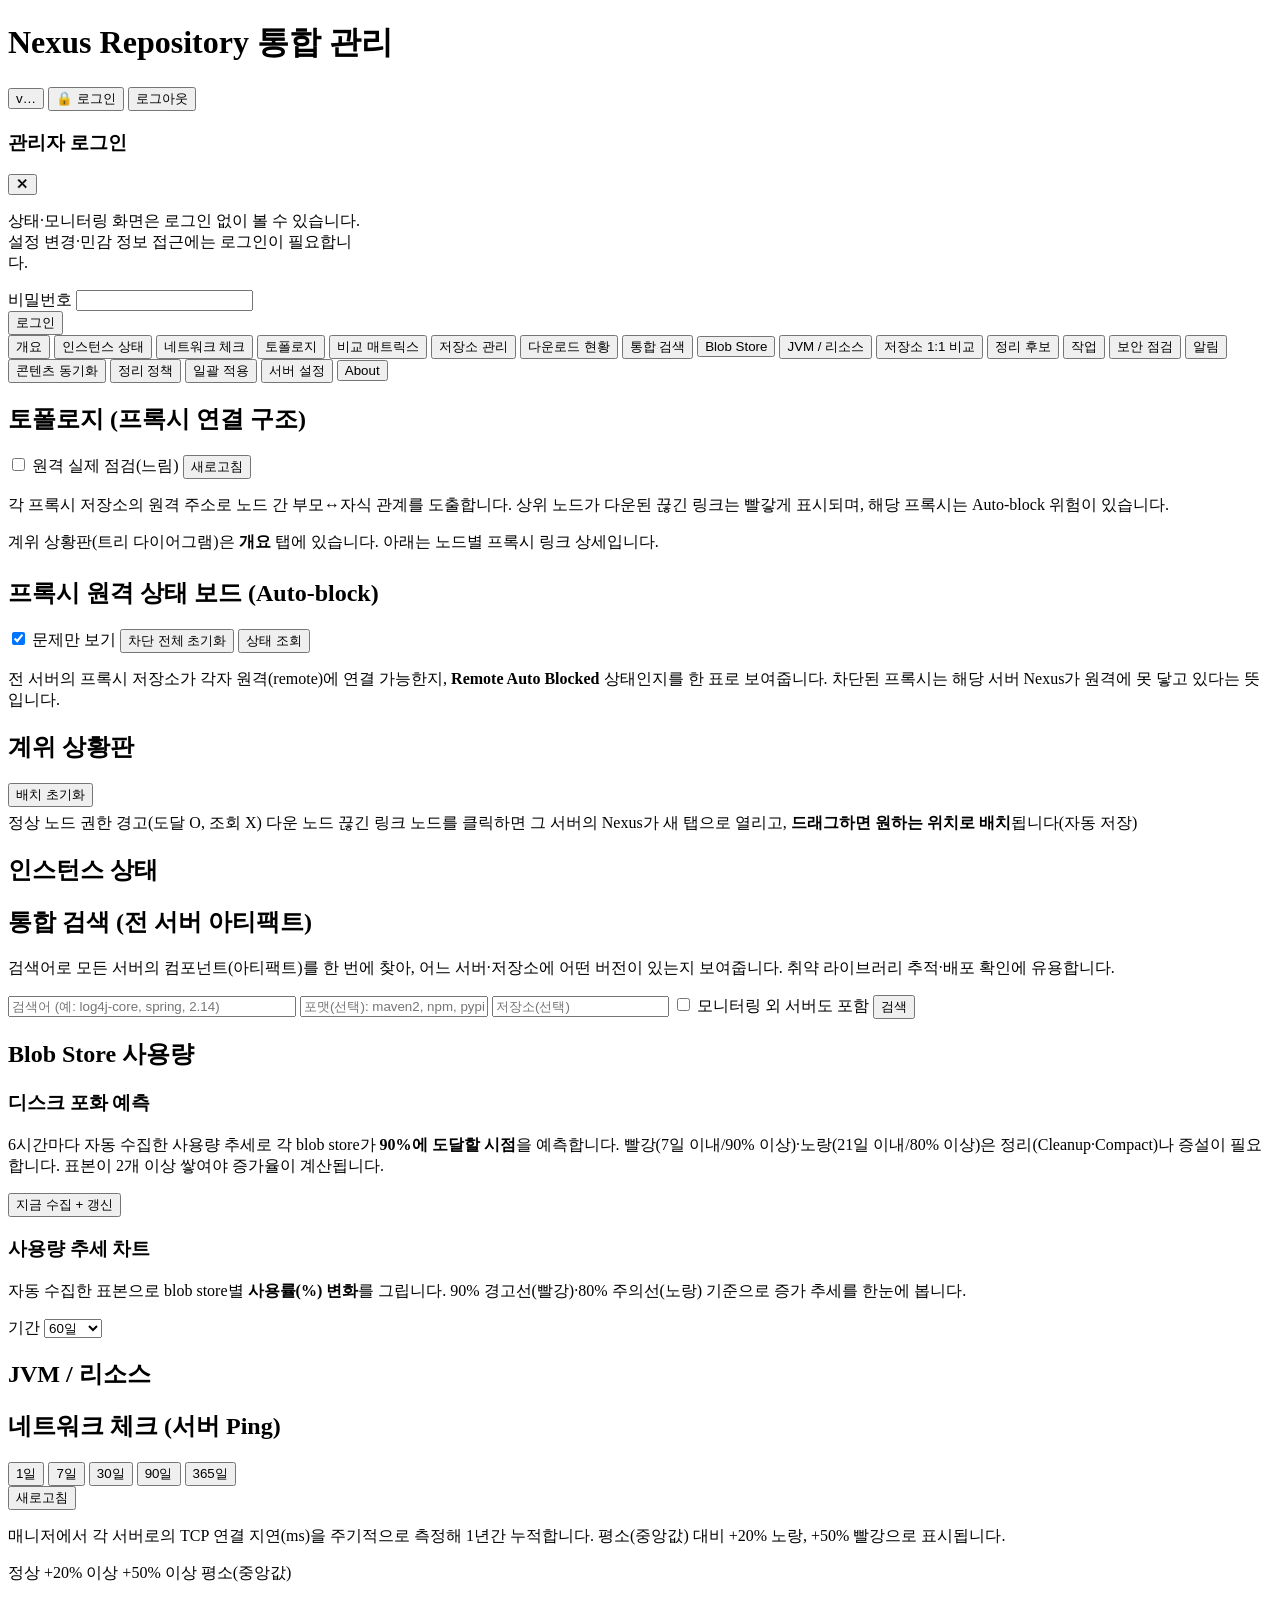
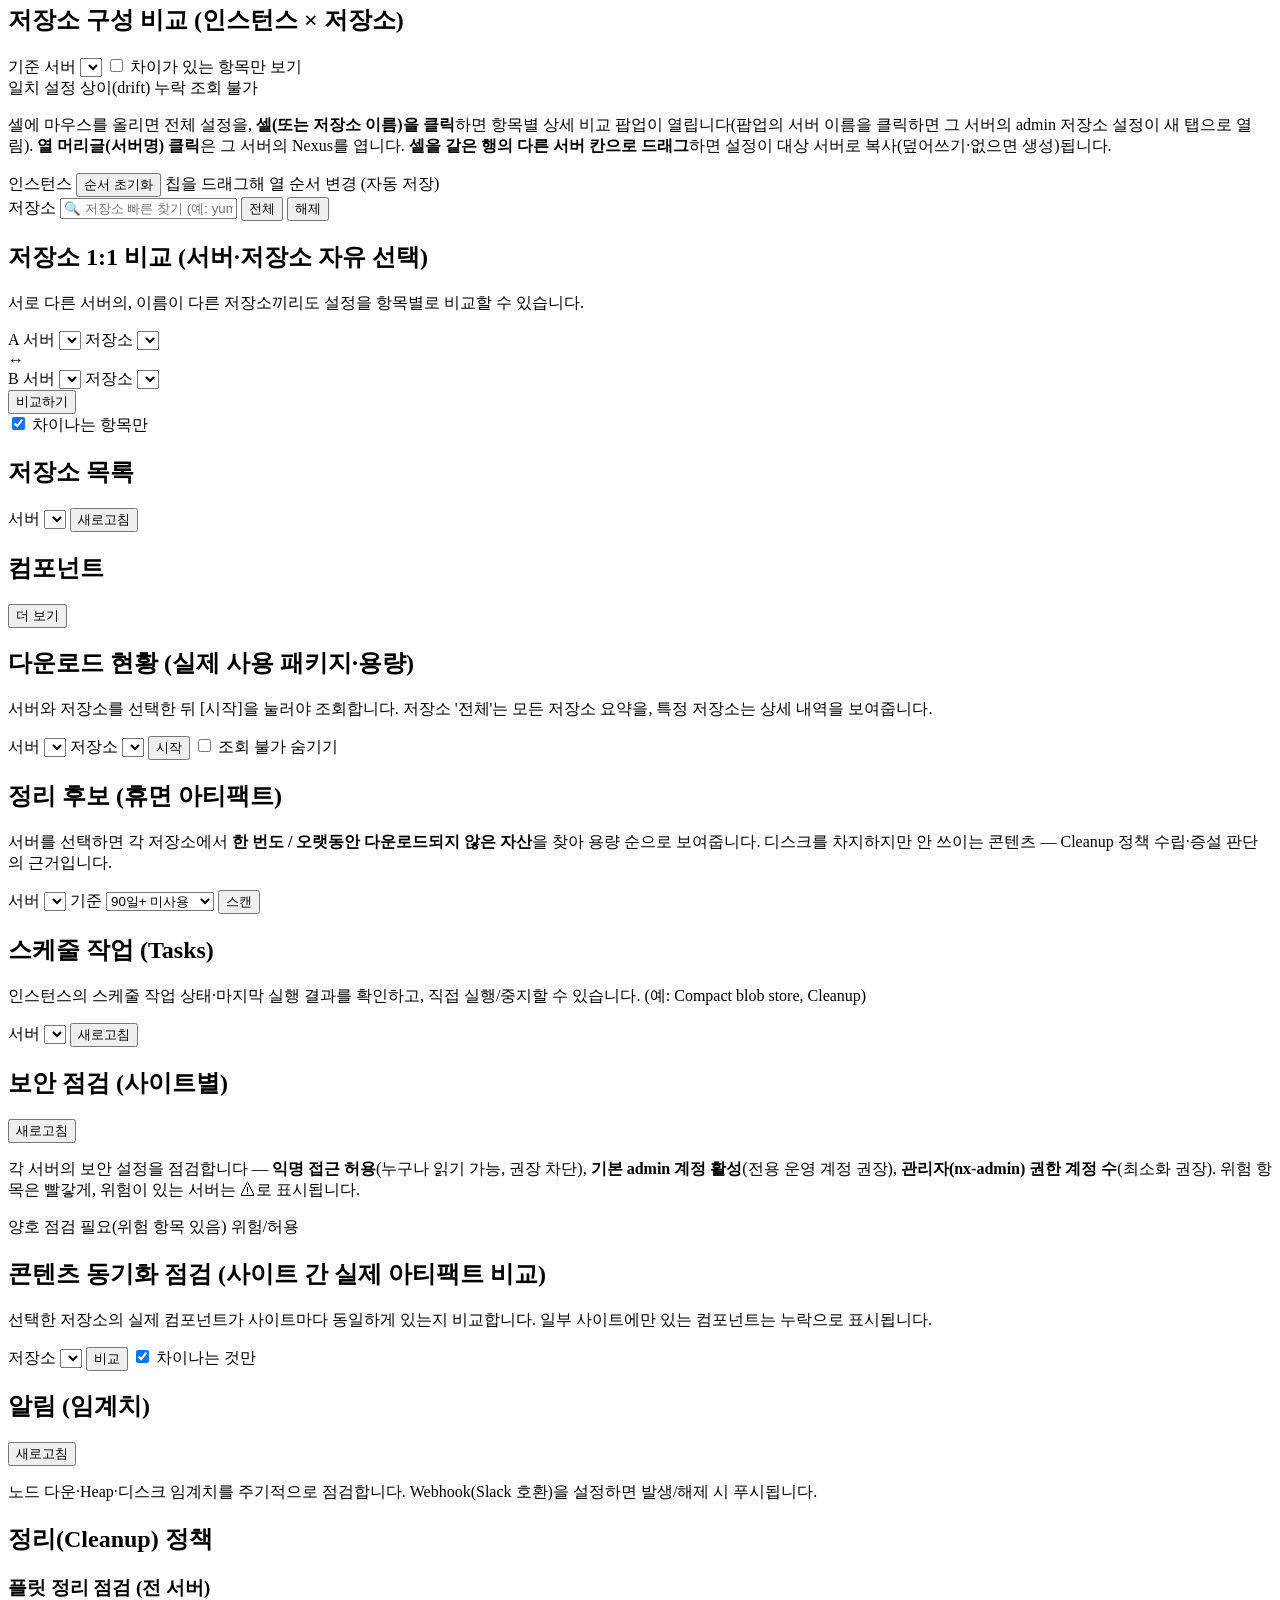
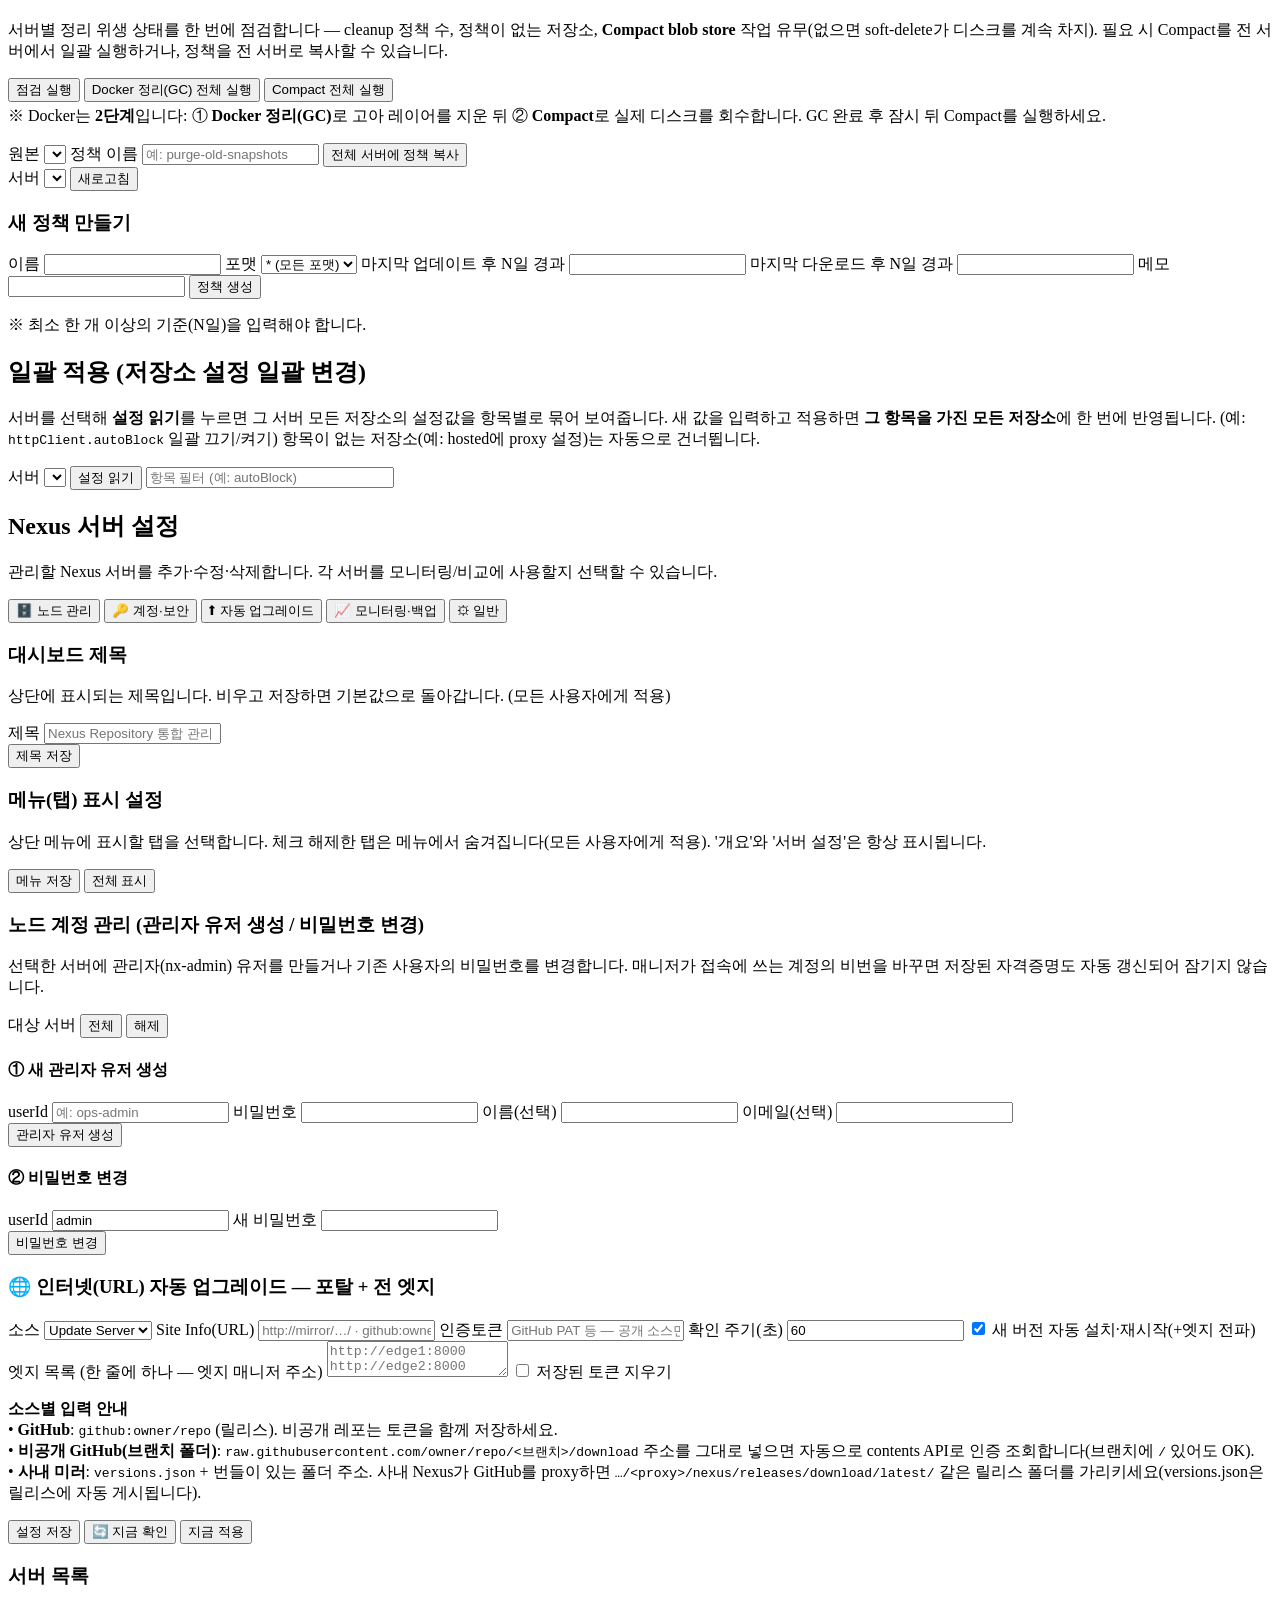
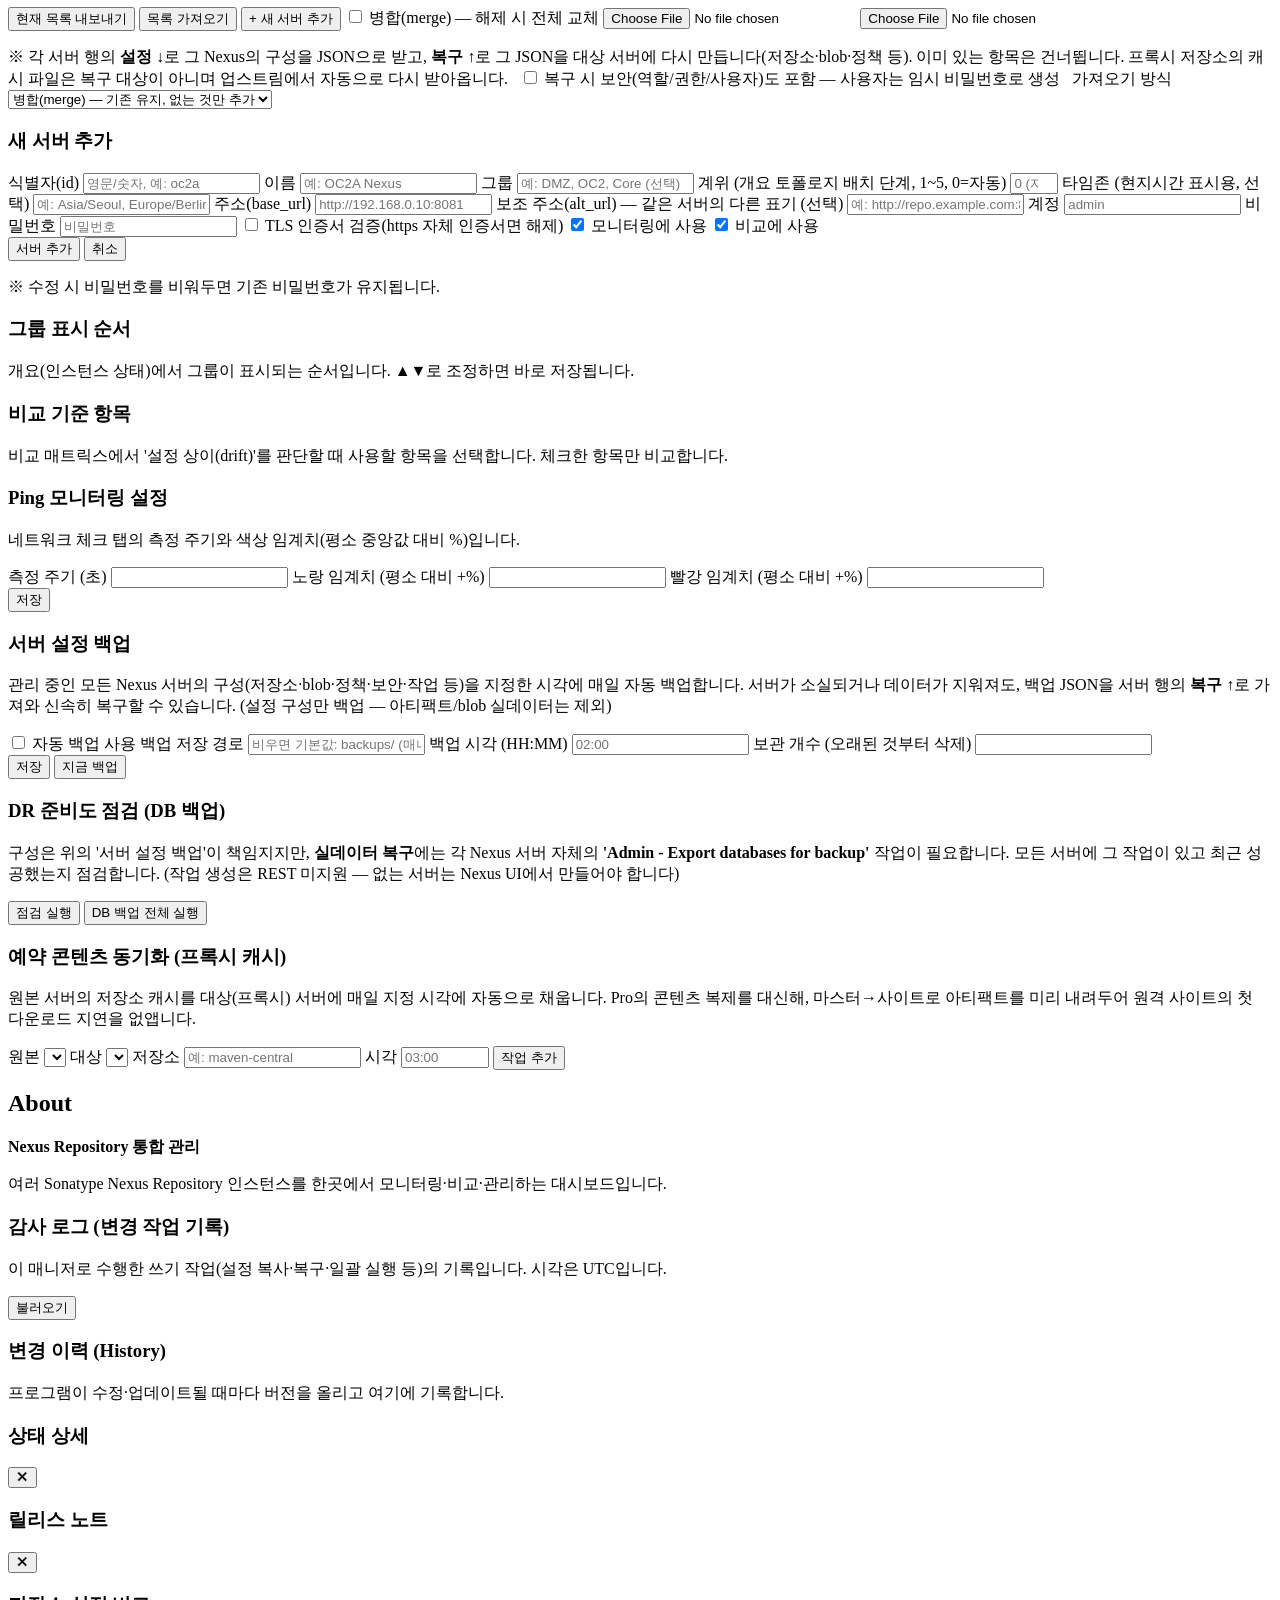
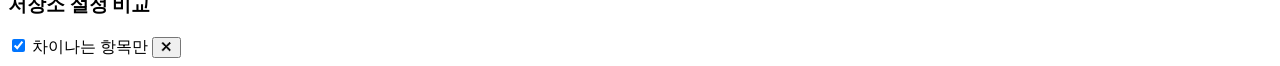
==== app/static/index.html @ ff4e1933 "메뉴(탭) 표시 사용자 지정 (서버 저장, v1.7.26) - 서버 설정 → 일반 → '메뉴(탭) 표시 설정'에서 탭별 체크로 표시/숨김 - portal-config.json에 h" ====
<!DOCTYPE html>
<html lang="ko">
  <head>
    <meta charset="utf-8" />
    <meta name="viewport" content="width=device-width, initial-scale=1" />
    <title>Nexus Repository 통합 관리</title>
    <link rel="stylesheet" href="/static/style.css" />
  </head>
  <body>
    <header class="topbar">
      <div class="title-wrap">
        <h1 id="app-title">Nexus Repository 통합 관리</h1>
        <button id="app-version" class="version-badge" title="릴리스 노트 보기">v…</button>
        <button id="login-btn" class="version-badge hidden" title="관리 기능 로그인">🔒 로그인</button>
        <button id="logout-btn" class="version-badge hidden" title="로그아웃">로그아웃</button>
      </div>
    </header>

    <div id="login-overlay" class="modal hidden">
      <div class="modal-box" style="max-width:360px">
        <div class="modal-head"><h3>관리자 로그인</h3>
          <button type="button" id="login-close" class="modal-x" title="닫기">✕</button>
        </div>
        <div class="modal-body">
          <p class="hint">상태·모니터링 화면은 로그인 없이 볼 수 있습니다. 설정 변경·민감 정보 접근에는 로그인이 필요합니다.</p>
          <form id="login-form" class="form">
            <label>비밀번호 <input id="login-pw" type="password" autocomplete="current-password" /></label>
            <div class="form-actions"><button type="submit">로그인</button>
              <span id="login-status" class="hint" style="margin:0"></span></div>
          </form>
        </div>
      </div>
    </div>

    <nav class="tabs">
      <button class="tab active" data-tab="overview">개요</button>
      <button class="tab" data-tab="instances-status">인스턴스 상태</button>
      <button class="tab" data-tab="infra">네트워크 체크</button>
      <button class="tab" data-tab="topology">토폴로지</button>
      <button class="tab" data-tab="matrix">비교 매트릭스</button>
      <button class="tab" data-tab="repositories">저장소 관리</button>
      <button class="tab" data-tab="downloads">다운로드 현황</button>
      <button class="tab" data-tab="search">통합 검색</button>
      <button class="tab" data-tab="blobstore">Blob Store</button>
      <button class="tab" data-tab="metrics">JVM / 리소스</button>
      <button class="tab" data-tab="compare">저장소 1:1 비교</button>
      <button class="tab" data-tab="cleanup-candidates">정리 후보</button>
      <button class="tab" data-tab="tasks">작업</button>
      <button class="tab" data-tab="security">보안 점검</button>
      <button class="tab" data-tab="alerts">알림</button>
      <button class="tab" data-tab="content">콘텐츠 동기화</button>
      <button class="tab" data-tab="cleanup">정리 정책</button>
      <button class="tab" data-tab="bulk">일괄 적용</button>
      <button class="tab" data-tab="settings">서버 설정</button>
      <button class="tab" data-tab="about">About</button>
    </nav>

    <main>
      <section id="topology" class="panel">
        <div class="matrix-header">
          <h2>토폴로지 (프록시 연결 구조)</h2>
          <div class="matrix-controls">
            <label class="drift-only">
              <input type="checkbox" id="topo-probe" />
              원격 실제 점검(느림)
            </label>
            <button id="topo-refresh">새로고침</button>
          </div>
        </div>
        <p class="hint">각 프록시 저장소의 원격 주소로 노드 간 부모↔자식 관계를 도출합니다. 상위 노드가 다운된 끊긴 링크는 빨갛게 표시되며, 해당 프록시는 Auto-block 위험이 있습니다.</p>
        <div id="topo-summary" class="cards"></div>
        <p class="hint">계위 상황판(트리 다이어그램)은 <b>개요</b> 탭에 있습니다. 아래는 노드별 프록시 링크 상세입니다.</p>
        <div id="topo-body"></div>

        <div class="matrix-header" style="margin-top:24px">
          <h2>프록시 원격 상태 보드 (Auto-block)</h2>
          <div class="matrix-controls">
            <label class="drift-only">
              <input type="checkbox" id="pxs-problem-only" checked />
              문제만 보기
            </label>
            <button id="pxs-fix-all" class="pick-mini" title="차단된 모든 프록시를 한 번에 차단 초기화(원격/경로 복구 후 사용)">차단 전체 초기화</button>
            <button id="pxs-refresh">상태 조회</button>
          </div>
        </div>
        <p class="hint">전 서버의 프록시 저장소가 각자 원격(remote)에 연결 가능한지, <b>Remote Auto Blocked</b> 상태인지를 한 표로 보여줍니다. 차단된 프록시는 해당 서버 Nexus가 원격에 못 닿고 있다는 뜻입니다.</p>
        <p id="pxs-summary" class="hint"></p>
        <div id="pxs-table"></div>
      </section>

      <section id="overview" class="panel active">
        <div class="matrix-header">
          <h2>계위 상황판</h2>
          <div class="matrix-controls">
            <button type="button" id="topo-reset" class="pick-mini">배치 초기화</button>
          </div>
        </div>
        <div class="legend" style="margin-top:6px">
          <span><i class="sw" style="background:var(--green)"></i> 정상 노드</span>
          <span><i class="sw" style="background:var(--amber)"></i> 권한 경고(도달 O, 조회 X)</span>
          <span><i class="sw" style="background:var(--red)"></i> 다운 노드</span>
          <span><i class="sw" style="border-top:2px solid var(--red);background:transparent"></i> 끊긴 링크</span>
          <span class="hint" style="margin:0">노드를 클릭하면 그 서버의 Nexus가 새 탭으로 열리고, <b>드래그하면 원하는 위치로 배치</b>됩니다(자동 저장)</span>
        </div>
        <div id="topo-tree" class="topo-tree-wrap"></div>
      </section>

      <section id="instances-status" class="panel">
        <h2>인스턴스 상태</h2>
        <div id="status-cards"></div>
      </section>

      <section id="search" class="panel">
        <h2>통합 검색 (전 서버 아티팩트)</h2>
        <p class="hint">검색어로 모든 서버의 컴포넌트(아티팩트)를 한 번에 찾아, 어느 서버·저장소에 어떤 버전이 있는지 보여줍니다. 취약 라이브러리 추적·배포 확인에 유용합니다.</p>
        <form id="search-form" class="form" style="max-width:none">
          <div class="form-actions" style="justify-content:flex-start;flex-wrap:wrap;gap:8px">
            <input id="search-q" type="text" placeholder="검색어 (예: log4j-core, spring, 2.14)" style="min-width:280px" />
            <input id="search-format" type="text" placeholder="포맷(선택): maven2, npm, pypi…" style="min-width:180px" />
            <input id="search-repo" type="text" placeholder="저장소(선택)" style="min-width:160px" />
            <label class="chk"><input type="checkbox" id="search-all" /> 모니터링 외 서버도 포함</label>
            <button type="submit">검색</button>
            <span id="search-status" class="hint" style="margin:0"></span>
          </div>
        </form>
        <div id="search-results"></div>
      </section>

      <section id="blobstore" class="panel">
        <h2>Blob Store 사용량</h2>

        <div class="settings-card">
          <h3>디스크 포화 예측</h3>
          <p class="hint">6시간마다 자동 수집한 사용량 추세로 각 blob store가 <b>90%에 도달할 시점</b>을 예측합니다. 빨강(7일 이내/90% 이상)·노랑(21일 이내/80% 이상)은 정리(Cleanup·Compact)나 증설이 필요합니다. 표본이 2개 이상 쌓여야 증가율이 계산됩니다.</p>
          <div class="form-actions" style="justify-content:flex-start;gap:8px">
            <button type="button" id="df-refresh">지금 수집 + 갱신</button>
            <span id="df-status" class="hint" style="margin:0"></span>
          </div>
          <div id="df-table"></div>
        </div>

        <div class="settings-card">
          <h3>사용량 추세 차트</h3>
          <p class="hint">자동 수집한 표본으로 blob store별 <b>사용률(%) 변화</b>를 그립니다. 90% 경고선(빨강)·80% 주의선(노랑) 기준으로 증가 추세를 한눈에 봅니다.</p>
          <div class="form-actions" style="justify-content:flex-start;gap:8px">
            <label class="pick-label" for="dc-days">기간</label>
            <select id="dc-days">
              <option value="14">14일</option>
              <option value="30">30일</option>
              <option value="60" selected>60일</option>
              <option value="200">200일</option>
            </select>
            <span id="dc-status" class="hint" style="margin:0"></span>
          </div>
          <div id="disk-charts"></div>
        </div>

        <div id="blobstore-table"></div>
      </section>

      <section id="metrics" class="panel">
        <h2>JVM / 리소스</h2>
        <div id="metrics-table"></div>
      </section>

      <section id="infra" class="panel">
        <div class="matrix-header">
          <h2>네트워크 체크 (서버 Ping)</h2>
          <div class="matrix-controls">
            <div id="infra-range" class="infra-range">
              <button data-days="1">1일</button>
              <button data-days="7">7일</button>
              <button data-days="30">30일</button>
              <button data-days="90">90일</button>
              <button data-days="365">365일</button>
            </div>
            <button id="infra-refresh">새로고침</button>
          </div>
        </div>
        <p class="hint">매니저에서 각 서버로의 TCP 연결 지연(ms)을 주기적으로 측정해 1년간 누적합니다. 평소(중앙값) 대비 +20% 노랑, +50% 빨강으로 표시됩니다.</p>
        <div class="legend">
          <span><i class="sw" style="background:var(--accent)"></i> 정상</span>
          <span><i class="sw" style="background:var(--amber)"></i> <span id="infra-warn-label">+20% 이상</span></span>
          <span><i class="sw" style="background:var(--red)"></i> <span id="infra-crit-label">+50% 이상</span></span>
          <span><i class="sw" style="border-top:2px dashed var(--muted);background:transparent"></i> 평소(중앙값)</span>
        </div>
        <div id="infra-charts"></div>
      </section>

      <section id="matrix" class="panel">
        <div class="matrix-header">
          <h2>저장소 구성 비교 (인스턴스 × 저장소)</h2>
          <div class="matrix-controls">
            <label class="ref-pick">기준 서버
              <select id="matrix-ref"></select>
            </label>
            <label class="drift-only">
              <input type="checkbox" id="drift-only" />
              차이가 있는 항목만 보기
            </label>
          </div>
        </div>
        <div class="legend">
          <span><i class="sw consistent"></i> 일치</span>
          <span><i class="sw drift"></i> 설정 상이(drift)</span>
          <span><i class="sw missing"></i> 누락</span>
          <span><i class="sw unknown"></i> 조회 불가</span>
        </div>
        <p class="hint">셀에 마우스를 올리면 전체 설정을, <b>셀(또는 저장소 이름)을 클릭</b>하면 항목별 상세 비교 팝업이 열립니다(팝업의 서버 이름을 클릭하면 그 서버의 admin 저장소 설정이 새 탭으로 열림). <b>열 머리글(서버명) 클릭</b>은 그 서버의 Nexus를 엽니다. <b>셀을 같은 행의 다른 서버 칸으로 드래그</b>하면 설정이 대상 서버로 복사(덮어쓰기·없으면 생성)됩니다.</p>
        <div class="matrix-picker">
          <div class="pick-group">
            <span class="pick-label">인스턴스</span>
            <button type="button" id="matrix-col-reset" class="pick-mini" title="열 순서를 기본값으로">순서 초기화</button>
            <span class="pick-count">칩을 드래그해 열 순서 변경 (자동 저장)</span>
            <div id="matrix-inst-pick" class="pick-chips"></div>
          </div>
          <div class="pick-group">
            <span class="pick-label">저장소</span>
            <input type="text" id="matrix-repo-search" class="pick-search" placeholder="🔍 저장소 빠른 찾기 (예: yum, rocky)" />
            <button type="button" id="matrix-repo-all" class="pick-mini">전체</button>
            <button type="button" id="matrix-repo-none" class="pick-mini">해제</button>
            <span id="matrix-repo-count" class="pick-count"></span>
            <div id="matrix-repo-pick" class="pick-chips scrollable"></div>
          </div>
        </div>
        <div id="matrix-table" class="matrix-wrap"></div>
      </section>

      <section id="compare" class="panel">
        <h2>저장소 1:1 비교 (서버·저장소 자유 선택)</h2>
        <p class="hint">서로 다른 서버의, 이름이 다른 저장소끼리도 설정을 항목별로 비교할 수 있습니다.</p>
        <div class="compare-pickers">
          <div class="compare-side">
            <span class="side-label">A</span>
            <label>서버 <select id="cmp-left-inst"></select></label>
            <label>저장소 <select id="cmp-left-repo"></select></label>
          </div>
          <div class="compare-vs">↔</div>
          <div class="compare-side">
            <span class="side-label">B</span>
            <label>서버 <select id="cmp-right-inst"></select></label>
            <label>저장소 <select id="cmp-right-repo"></select></label>
          </div>
          <button id="cmp-run">비교하기</button>
        </div>
        <label class="drift-only">
          <input type="checkbox" id="cmp-diff-only" checked />
          차이나는 항목만
        </label>
        <div id="cmp-result"></div>
      </section>

      <section id="repositories" class="panel">
        <h2>저장소 목록</h2>
        <div class="dl-controls">
          <label>서버 <select id="repo-inst"></select></label>
          <button id="repo-refresh">새로고침</button>
        </div>
        <div id="repo-table"></div>
        <h2 id="component-heading" class="hidden">컴포넌트</h2>
        <div id="component-table"></div>
        <div id="component-pager" class="pager hidden">
          <button id="component-more">더 보기</button>
        </div>
      </section>

      <section id="downloads" class="panel">
        <h2>다운로드 현황 (실제 사용 패키지·용량)</h2>
        <p class="hint">서버와 저장소를 선택한 뒤 [시작]을 눌러야 조회합니다. 저장소 '전체'는 모든 저장소 요약을, 특정 저장소는 상세 내역을 보여줍니다.</p>
        <div class="dl-controls">
          <label>서버 <select id="dl-inst"></select></label>
          <label>저장소 <select id="dl-repo"></select></label>
          <button id="dl-run">시작</button>
          <label class="chk"><input type="checkbox" id="dl-hide-errors" /> 조회 불가 숨기기</label>
        </div>
        <div id="dl-summary" class="cards"></div>
        <div id="dl-note" class="hint"></div>
        <div id="dl-table"></div>
      </section>

      <section id="cleanup-candidates" class="panel">
        <h2>정리 후보 (휴면 아티팩트)</h2>
        <p class="hint">서버를 선택하면 각 저장소에서 <b>한 번도 / 오랫동안 다운로드되지 않은 자산</b>을 찾아 용량 순으로 보여줍니다. 디스크를 차지하지만 안 쓰이는 콘텐츠 — Cleanup 정책 수립·증설 판단의 근거입니다.</p>
        <div class="form-actions" style="justify-content:flex-start;flex-wrap:wrap;gap:8px">
          <label class="ref-pick">서버 <select id="cc-inst"></select></label>
          <label class="pick-label" for="cc-days">기준</label>
          <select id="cc-days">
            <option value="30">30일+ 미사용</option>
            <option value="90" selected>90일+ 미사용</option>
            <option value="180">180일+ 미사용</option>
            <option value="365">365일+ 미사용</option>
          </select>
          <button type="button" id="cc-run">스캔</button>
          <span id="cc-status" class="hint" style="margin:0"></span>
        </div>
        <div id="cc-summary" class="cards"></div>
        <div id="cc-table"></div>
      </section>

      <section id="tasks" class="panel">
        <h2>스케줄 작업 (Tasks)</h2>
        <p class="hint">인스턴스의 스케줄 작업 상태·마지막 실행 결과를 확인하고, 직접 실행/중지할 수 있습니다. (예: Compact blob store, Cleanup)</p>
        <div class="dl-controls">
          <label>서버 <select id="task-inst"></select></label>
          <button id="task-refresh">새로고침</button>
        </div>
        <div id="task-table"></div>
      </section>

      <section id="security" class="panel">
        <div class="matrix-header">
          <h2>보안 점검 (사이트별)</h2>
          <button id="security-refresh">새로고침</button>
        </div>
        <p class="hint">각 서버의 보안 설정을 점검합니다 — <b>익명 접근 허용</b>(누구나 읽기 가능, 권장 차단), <b>기본 admin 계정 활성</b>(전용 운영 계정 권장), <b>관리자(nx-admin) 권한 계정 수</b>(최소화 권장). 위험 항목은 빨갛게, 위험이 있는 서버는 ⚠로 표시됩니다.</p>
        <div class="legend" style="margin:4px 0 10px">
          <span><i class="sw" style="background:var(--green)"></i> 양호</span>
          <span><i class="sw" style="background:var(--amber)"></i> 점검 필요(위험 항목 있음)</span>
          <span><i class="sw" style="background:var(--red)"></i> 위험/허용</span>
        </div>
        <div id="security-summary" class="cards"></div>
        <div id="security-table"></div>
      </section>

      <section id="content" class="panel">
        <h2>콘텐츠 동기화 점검 (사이트 간 실제 아티팩트 비교)</h2>
        <p class="hint">선택한 저장소의 실제 컴포넌트가 사이트마다 동일하게 있는지 비교합니다. 일부 사이트에만 있는 컴포넌트는 누락으로 표시됩니다.</p>
        <div class="dl-controls">
          <label>저장소 <select id="content-repo"></select></label>
          <button id="content-run">비교</button>
          <label class="drift-only">
            <input type="checkbox" id="content-diff-only" checked />
            차이나는 것만
          </label>
        </div>
        <div id="content-note" class="hint"></div>
        <div id="content-table" class="matrix-wrap"></div>
      </section>

      <section id="alerts" class="panel">
        <div class="matrix-header">
          <h2>알림 (임계치)</h2>
          <button id="alerts-refresh">새로고침</button>
        </div>
        <p class="hint">노드 다운·Heap·디스크 임계치를 주기적으로 점검합니다. Webhook(Slack 호환)을 설정하면 발생/해제 시 푸시됩니다.</p>
        <div id="alerts-config" class="hint"></div>
        <div id="alerts-table"></div>
      </section>

      <section id="cleanup" class="panel">
        <h2>정리(Cleanup) 정책</h2>

        <div class="settings-card">
          <h3>플릿 정리 점검 (전 서버)</h3>
          <p class="hint">서버별 정리 위생 상태를 한 번에 점검합니다 — cleanup 정책 수, 정책이 없는 저장소, <b>Compact blob store</b> 작업 유무(없으면 soft-delete가 디스크를 계속 차지). 필요 시 Compact를 전 서버에서 일괄 실행하거나, 정책을 전 서버로 복사할 수 있습니다.</p>
          <div class="form-actions" style="justify-content:flex-start;flex-wrap:wrap;gap:8px">
            <button type="button" id="ca-audit">점검 실행</button>
            <button type="button" id="ca-docker">Docker 정리(GC) 전체 실행</button>
            <button type="button" id="ca-compact">Compact 전체 실행</button>
            <span id="ca-status" class="hint" style="margin:0"></span>
          </div>
          <p class="hint" style="margin-top:4px">※ Docker는 <b>2단계</b>입니다: ① <b>Docker 정리(GC)</b>로 고아 레이어를 지운 뒤 ② <b>Compact</b>로 실제 디스크를 회수합니다. GC 완료 후 잠시 뒤 Compact를 실행하세요.</p>
          <div id="ca-table"></div>
          <div class="form-actions" style="justify-content:flex-start;flex-wrap:wrap;gap:8px;margin-top:8px">
            <label class="ref-pick">원본 <select id="ca-src"></select></label>
            <label>정책 이름 <input id="ca-policy" type="text" placeholder="예: purge-old-snapshots" /></label>
            <button type="button" id="ca-push">전체 서버에 정책 복사</button>
            <span id="ca-push-status" class="hint" style="margin:0"></span>
          </div>
        </div>

        <div class="dl-controls">
          <label>서버 <select id="cleanup-inst"></select></label>
          <button id="cleanup-refresh">새로고침</button>
        </div>
        <div id="cleanup-table"></div>
        <h3>새 정책 만들기</h3>
        <form id="cleanup-form" class="form">
          <label>이름 <input name="name" required /></label>
          <label>포맷
            <select name="format">
              <option value="*">* (모든 포맷)</option>
              <option value="maven2">maven2</option>
              <option value="npm">npm</option>
              <option value="docker">docker</option>
              <option value="pypi">pypi</option>
              <option value="raw">raw</option>
            </select>
          </label>
          <label>마지막 업데이트 후 N일 경과
            <input name="criteria_last_blob_updated" type="number" min="1" />
          </label>
          <label>마지막 다운로드 후 N일 경과
            <input name="criteria_last_downloaded" type="number" min="1" />
          </label>
          <label>메모 <input name="notes" /></label>
          <button type="submit">정책 생성</button>
        </form>
        <p class="hint">
          ※ 최소 한 개 이상의 기준(N일)을 입력해야 합니다.
        </p>
      </section>

      <section id="bulk" class="panel">
        <h2>일괄 적용 (저장소 설정 일괄 변경)</h2>
        <p class="hint">서버를 선택해 <b>설정 읽기</b>를 누르면 그 서버 모든 저장소의 설정값을 항목별로 묶어 보여줍니다. 새 값을 입력하고 적용하면 <b>그 항목을 가진 모든 저장소</b>에 한 번에 반영됩니다. (예: <code>httpClient.autoBlock</code> 일괄 끄기/켜기) 항목이 없는 저장소(예: hosted에 proxy 설정)는 자동으로 건너뜁니다.</p>
        <div class="form-actions" style="justify-content:flex-start;flex-wrap:wrap;gap:8px">
          <label class="ref-pick">서버 <select id="bulk-inst"></select></label>
          <button type="button" id="bulk-load">설정 읽기</button>
          <input id="bulk-filter" type="text" placeholder="항목 필터 (예: autoBlock)" style="min-width:240px" />
          <span id="bulk-status" class="hint" style="margin:0"></span>
        </div>
        <div id="bulk-result"></div>
        <div id="bulk-table"></div>
      </section>

      <section id="settings" class="panel">
        <h2>Nexus 서버 설정</h2>
        <p class="hint">관리할 Nexus 서버를 추가·수정·삭제합니다. 각 서버를 모니터링/비교에 사용할지 선택할 수 있습니다.</p>
        <nav class="subtabs" id="settings-subtabs">
          <button type="button" class="subtab active" data-sub="nodes">🗄️ 노드 관리</button>
          <button type="button" class="subtab" data-sub="account">🔑 계정·보안</button>
          <button type="button" class="subtab" data-sub="upgrade">⬆ 자동 업그레이드</button>
          <button type="button" class="subtab" data-sub="monitor">📈 모니터링·백업</button>
          <button type="button" class="subtab" data-sub="general">⚙ 일반</button>
        </nav>

        <div class="settings-card" data-sub="general">
          <h3>대시보드 제목</h3>
          <p class="hint">상단에 표시되는 제목입니다. 비우고 저장하면 기본값으로 돌아갑니다. (모든 사용자에게 적용)</p>
          <form id="title-form" class="form" style="max-width:560px">
            <label>제목 <input name="title" id="title-input" placeholder="Nexus Repository 통합 관리" /></label>
            <div class="form-actions" style="justify-content:flex-start;gap:8px">
              <button type="submit">제목 저장</button>
              <span id="title-msg" class="hint" style="margin:0"></span>
            </div>
          </form>
        </div>

        <div class="settings-card" data-sub="general">
          <h3>메뉴(탭) 표시 설정</h3>
          <p class="hint">상단 메뉴에 표시할 탭을 선택합니다. 체크 해제한 탭은 메뉴에서 숨겨집니다(모든 사용자에게 적용). '개요'와 '서버 설정'은 항상 표시됩니다.</p>
          <div id="tab-visibility" class="bulk-tgt-grid" style="margin:8px 0"></div>
          <div class="form-actions" style="justify-content:flex-start;gap:8px">
            <button type="button" id="tab-visibility-save">메뉴 저장</button>
            <button type="button" id="tab-visibility-all" class="pick-mini">전체 표시</button>
            <span id="tab-visibility-msg" class="hint" style="margin:0"></span>
          </div>
        </div>

        <div class="settings-card" data-sub="account">
          <h3>노드 계정 관리 (관리자 유저 생성 / 비밀번호 변경)</h3>
          <p class="hint">선택한 서버에 관리자(nx-admin) 유저를 만들거나 기존 사용자의 비밀번호를 변경합니다. 매니저가 접속에 쓰는 계정의 비번을 바꾸면 저장된 자격증명도 자동 갱신되어 잠기지 않습니다.</p>
          <div class="pick-group" style="margin-bottom:10px">
            <span class="pick-label">대상 서버</span>
            <button type="button" id="acct-all" class="pick-mini">전체</button>
            <button type="button" id="acct-none" class="pick-mini">해제</button>
            <div id="acct-insts" class="pick-chips"></div>
          </div>
          <div class="acct-forms">
            <form id="acct-create" class="form">
              <h4>① 새 관리자 유저 생성</h4>
              <label>userId <input name="user_id" placeholder="예: ops-admin" required /></label>
              <label>비밀번호 <input name="password" type="password" autocomplete="new-password" required /></label>
              <label>이름(선택) <input name="first_name" /></label>
              <label>이메일(선택) <input name="email" type="email" /></label>
              <div class="form-actions"><button type="submit">관리자 유저 생성</button></div>
            </form>
            <form id="acct-pw" class="form">
              <h4>② 비밀번호 변경</h4>
              <label>userId <input name="user_id" value="admin" required /></label>
              <label>새 비밀번호 <input name="password" type="password" autocomplete="new-password" required /></label>
              <div class="form-actions"><button type="submit">비밀번호 변경</button></div>
            </form>
          </div>
          <div id="acct-result"></div>
        </div>

        <div class="settings-card" data-sub="upgrade">
          <h3>🌐 인터넷(URL) 자동 업그레이드 — 포탈 + 전 엣지</h3>
          <p id="update-statusline" class="update-statusline"></p>
          <p id="update-deploy" class="hint" style="margin:2px 0"></p>
          <p id="update-src" class="hint" style="margin:2px 0"></p>
          <form id="update-form" class="form update-grid">
            <label>소스
              <select name="source">
                <option value="server">Update Server</option>
                <option value="github">GitHub</option>
              </select>
            </label>
            <label>Site Info(URL)
              <input name="url" placeholder="http://mirror/…/ · github:owner/repo · raw.githubusercontent.com/owner/repo/<브랜치>/download" />
            </label>
            <label>인증토큰
              <input name="token" type="password" placeholder="GitHub PAT 등 — 공개 소스면 비움" autocomplete="off" />
            </label>
            <label>확인 주기(초)
              <input name="interval" type="number" min="30" step="10" value="60" />
            </label>
            <label class="chk update-auto"><input type="checkbox" name="auto_install" checked /> 새 버전 자동 설치·재시작(+엣지 전파)</label>
            <label class="update-edges">엣지 목록 (한 줄에 하나 — 엣지 매니저 주소)
              <textarea name="edges" rows="2" placeholder="http://edge1:8000&#10;http://edge2:8000"></textarea>
            </label>
            <label class="chk update-help-chk"><input type="checkbox" name="clear_token" /> 저장된 토큰 지우기</label>
            <p class="hint update-help">
              <b>소스별 입력 안내</b><br>
              • <b>GitHub</b>: <code>github:owner/repo</code> (릴리스). 비공개 레포는 토큰을 함께 저장하세요.<br>
              • <b>비공개 GitHub(브랜치 폴더)</b>: <code>raw.githubusercontent.com/owner/repo/&lt;브랜치&gt;/download</code> 주소를 그대로 넣으면 자동으로 contents API로 인증 조회합니다(브랜치에 <code>/</code> 있어도 OK).<br>
              • <b>사내 미러</b>: <code>versions.json</code> + 번들이 있는 폴더 주소. 사내 Nexus가 GitHub를 proxy하면 <code>…/&lt;proxy&gt;/nexus/releases/download/latest/</code> 같은 릴리스 폴더를 가리키세요(versions.json은 릴리스에 자동 게시됩니다).
            </p>
            <div class="form-actions" style="justify-content:flex-start;gap:8px">
              <button type="submit">설정 저장</button>
              <button type="button" id="update-check">🔄 지금 확인</button>
              <button type="button" id="update-run">지금 적용</button>
              <span id="update-msg" class="hint" style="margin:0"></span>
            </div>
          </form>
          <div id="update-edge-list"></div>
          <pre id="update-log" class="update-log"></pre>
        </div>

        <div class="settings-card" data-sub="nodes">
          <h3>서버 목록</h3>
          <div class="settings-io">
            <button id="export-btn">현재 목록 내보내기</button>
            <button id="import-btn">목록 가져오기</button>
            <button id="settings-add-toggle">+ 새 서버 추가</button>
            <label class="chk"><input type="checkbox" id="import-merge" /> 병합(merge) — 해제 시 전체 교체</label>
            <input type="file" id="import-file" accept=".yaml,.yml,.json" class="hidden" />
            <input type="file" id="restore-file" accept=".json" class="hidden" />
          </div>
          <p class="hint">
            ※ 각 서버 행의 <b>설정 ↓</b>로 그 Nexus의 구성을 JSON으로 받고,
            <b>복구 ↑</b>로 그 JSON을 대상 서버에 다시 만듭니다(저장소·blob·정책 등).
            이미 있는 항목은 건너뜁니다. 프록시 저장소의 캐시 파일은 복구 대상이 아니며
            업스트림에서 자동으로 다시 받아옵니다.
            <label class="chk" style="margin-left:8px"><input type="checkbox" id="restore-include-security" /> 복구 시 보안(역할/권한/사용자)도 포함 — 사용자는 임시 비밀번호로 생성</label>
            <label style="margin-left:8px">가져오기 방식
              <select id="restore-mode">
                <option value="merge">병합(merge) — 기존 유지, 없는 것만 추가</option>
                <option value="overwrite">덮어쓰기(overwrite) — 기존 항목도 갱신</option>
              </select>
            </label>
          </p>
          <div id="restore-result"></div>
          <div id="settings-table"></div>
        </div>

        <div id="settings-form-box" class="settings-card hidden" data-sub="nodes">
          <h3 id="settings-form-title">새 서버 추가</h3>
          <form id="settings-form" class="form">
            <input type="hidden" name="editing_id" value="" />
            <label>식별자(id)
              <input name="id" placeholder="영문/숫자, 예: oc2a" required />
            </label>
            <label>이름 <input name="name" placeholder="예: OC2A Nexus" required /></label>
            <label>그룹 <input name="group" placeholder="예: DMZ, OC2, Core (선택)" /></label>
            <label>계위 (개요 토폴로지 배치 단계, 1~5, 0=자동)
              <input name="tier" type="number" min="0" max="99" step="1" placeholder="0 (자동)" />
            </label>
            <label>타임존 (현지시간 표시용, 선택)
              <input name="timezone" placeholder="예: Asia/Seoul, Europe/Berlin, America/New_York" />
            </label>
            <label>주소(base_url)
              <input name="base_url" placeholder="http://192.168.0.10:8081" required />
            </label>
            <label>보조 주소(alt_url) — 같은 서버의 다른 표기 (선택)
              <input name="alt_url" placeholder="예: http://repo.example.com:8081 (IP↔도메인 별칭)" />
            </label>
            <label>계정 <input name="username" placeholder="admin" /></label>
            <label>비밀번호
              <input name="password" type="password" placeholder="비밀번호" />
            </label>
            <label class="chk"><input type="checkbox" name="verify_tls" /> TLS 인증서 검증(https 자체 인증서면 해제)</label>
            <label class="chk"><input type="checkbox" name="use_in_monitoring" checked /> 모니터링에 사용</label>
            <label class="chk"><input type="checkbox" name="use_in_comparison" checked /> 비교에 사용</label>
            <div class="form-actions">
              <button type="submit" id="settings-submit">서버 추가</button>
              <button type="button" id="settings-cancel" class="ghost">취소</button>
            </div>
          </form>
          <p class="hint">※ 수정 시 비밀번호를 비워두면 기존 비밀번호가 유지됩니다.</p>
        </div>

        <div class="settings-card" data-sub="nodes">
          <h3>그룹 표시 순서</h3>
          <p class="hint">개요(인스턴스 상태)에서 그룹이 표시되는 순서입니다. ▲▼로 조정하면 바로 저장됩니다.</p>
          <div id="group-order"></div>
        </div>

        <div class="settings-card" data-sub="nodes">
          <h3>비교 기준 항목</h3>
          <p class="hint">비교 매트릭스에서 '설정 상이(drift)'를 판단할 때 사용할 항목을 선택합니다. 체크한 항목만 비교합니다.</p>
          <div id="compare-fields" class="compare-fields-box"></div>
        </div>

        <div class="settings-card" data-sub="monitor">
          <h3>Ping 모니터링 설정</h3>
          <p class="hint">네트워크 체크 탭의 측정 주기와 색상 임계치(평소 중앙값 대비 %)입니다.</p>
          <form id="ping-form" class="form">
            <label>측정 주기 (초) <input name="interval" type="number" min="10" step="1" /></label>
            <label>노랑 임계치 (평소 대비 +%) <input name="warn_pct" type="number" min="0" step="1" /></label>
            <label>빨강 임계치 (평소 대비 +%) <input name="crit_pct" type="number" min="0" step="1" /></label>
            <div class="form-actions"><button type="submit">저장</button></div>
          </form>
        </div>

        <div class="settings-card" data-sub="monitor">
          <h3>서버 설정 백업</h3>
          <p class="hint">관리 중인 모든 Nexus 서버의 구성(저장소·blob·정책·보안·작업 등)을 지정한 시각에 매일 자동 백업합니다. 서버가 소실되거나 데이터가 지워져도, 백업 JSON을 서버 행의 <b>복구 ↑</b>로 가져와 신속히 복구할 수 있습니다. (설정 구성만 백업 — 아티팩트/blob 실데이터는 제외)</p>
          <form id="backup-form" class="form">
            <label class="chk"><input type="checkbox" id="backup-enabled" /> 자동 백업 사용</label>
            <label>백업 저장 경로 <input id="backup-path" type="text" placeholder="비우면 기본값: backups/ (매니저 서버 기준)" /></label>
            <label>백업 시각 (HH:MM) <input id="backup-time" type="text" placeholder="02:00" /></label>
            <label>보관 개수 (오래된 것부터 삭제) <input id="backup-keep" type="number" min="1" step="1" /></label>
            <div class="form-actions" style="justify-content:flex-start">
              <button type="submit">저장</button>
              <button type="button" id="backup-now">지금 백업</button>
              <span id="backup-status" class="hint" style="margin:0"></span>
            </div>
          </form>
          <div id="backup-list"></div>
        </div>

        <div class="settings-card" data-sub="monitor">
          <h3>DR 준비도 점검 (DB 백업)</h3>
          <p class="hint">구성은 위의 '서버 설정 백업'이 책임지지만, <b>실데이터 복구</b>에는 각 Nexus 서버 자체의 <b>'Admin - Export databases for backup'</b> 작업이 필요합니다. 모든 서버에 그 작업이 있고 최근 성공했는지 점검합니다. (작업 생성은 REST 미지원 — 없는 서버는 Nexus UI에서 만들어야 합니다)</p>
          <div class="form-actions" style="justify-content:flex-start;flex-wrap:wrap;gap:8px">
            <button type="button" id="dr-audit">점검 실행</button>
            <button type="button" id="dr-run">DB 백업 전체 실행</button>
            <span id="dr-status" class="hint" style="margin:0"></span>
          </div>
          <div id="dr-table"></div>
        </div>

        <div class="settings-card" data-sub="monitor">
          <h3>예약 콘텐츠 동기화 (프록시 캐시)</h3>
          <p class="hint">원본 서버의 저장소 캐시를 대상(프록시) 서버에 매일 지정 시각에 자동으로 채웁니다. Pro의 콘텐츠 복제를 대신해, 마스터→사이트로 아티팩트를 미리 내려두어 원격 사이트의 첫 다운로드 지연을 없앱니다.</p>
          <div class="form-actions" style="justify-content:flex-start;flex-wrap:wrap;gap:8px;align-items:flex-end">
            <label class="ref-pick">원본 <select id="syncjob-src"></select></label>
            <label class="ref-pick">대상 <select id="syncjob-tgt"></select></label>
            <label>저장소 <input id="syncjob-repo" type="text" placeholder="예: maven-central" /></label>
            <label>시각 <input id="syncjob-time" type="text" placeholder="03:00" style="width:80px" /></label>
            <button type="button" id="syncjob-add">작업 추가</button>
            <span id="syncjob-status" class="hint" style="margin:0"></span>
          </div>
          <div id="syncjob-list"></div>
        </div>

      </section>

      <section id="about" class="panel">
        <h2>About</h2>
        <div class="settings-card">
          <p><b>Nexus Repository 통합 관리</b> <span id="about-version" class="version-badge"></span></p>
          <p class="hint">여러 Sonatype Nexus Repository 인스턴스를 한곳에서 모니터링·비교·관리하는 대시보드입니다.</p>
        </div>
        <div class="settings-card">
          <h3>감사 로그 (변경 작업 기록)</h3>
          <p class="hint">이 매니저로 수행한 쓰기 작업(설정 복사·복구·일괄 실행 등)의 기록입니다. 시각은 UTC입니다.</p>
          <div class="form-actions" style="justify-content:flex-start">
            <button type="button" id="audit-refresh">불러오기</button>
          </div>
          <div id="audit-table"></div>
        </div>

        <div class="settings-card">
          <h3>변경 이력 (History)</h3>
          <p class="hint">프로그램이 수정·업데이트될 때마다 버전을 올리고 여기에 기록합니다.</p>
          <div id="about-history"></div>
        </div>
      </section>
    </main>

    <div id="status-modal" class="modal hidden">
      <div class="modal-box">
        <div class="modal-head">
          <h3 id="status-modal-title">상태 상세</h3>
          <button id="status-modal-close" title="닫기">✕</button>
        </div>
        <div id="status-modal-body" class="modal-body"></div>
      </div>
    </div>

    <div id="release-modal" class="modal hidden">
      <div class="modal-box">
        <div class="modal-head">
          <h3>릴리스 노트</h3>
          <button id="release-modal-close" title="닫기">✕</button>
        </div>
        <div id="release-modal-body" class="modal-body"></div>
      </div>
    </div>

    <div id="repo-modal" class="modal hidden">
      <div class="modal-box">
        <div class="modal-head">
          <h3 id="repo-modal-title">저장소 설정 비교</h3>
          <label class="drift-only">
            <input type="checkbox" id="repo-diff-only" checked />
            차이나는 항목만
          </label>
          <button id="repo-modal-close" title="닫기">✕</button>
        </div>
        <div id="repo-modal-body" class="modal-body"></div>
      </div>
    </div>

    <div id="toast" class="toast hidden"></div>
    <script src="/static/app.js"></script>
  </body>
</html>
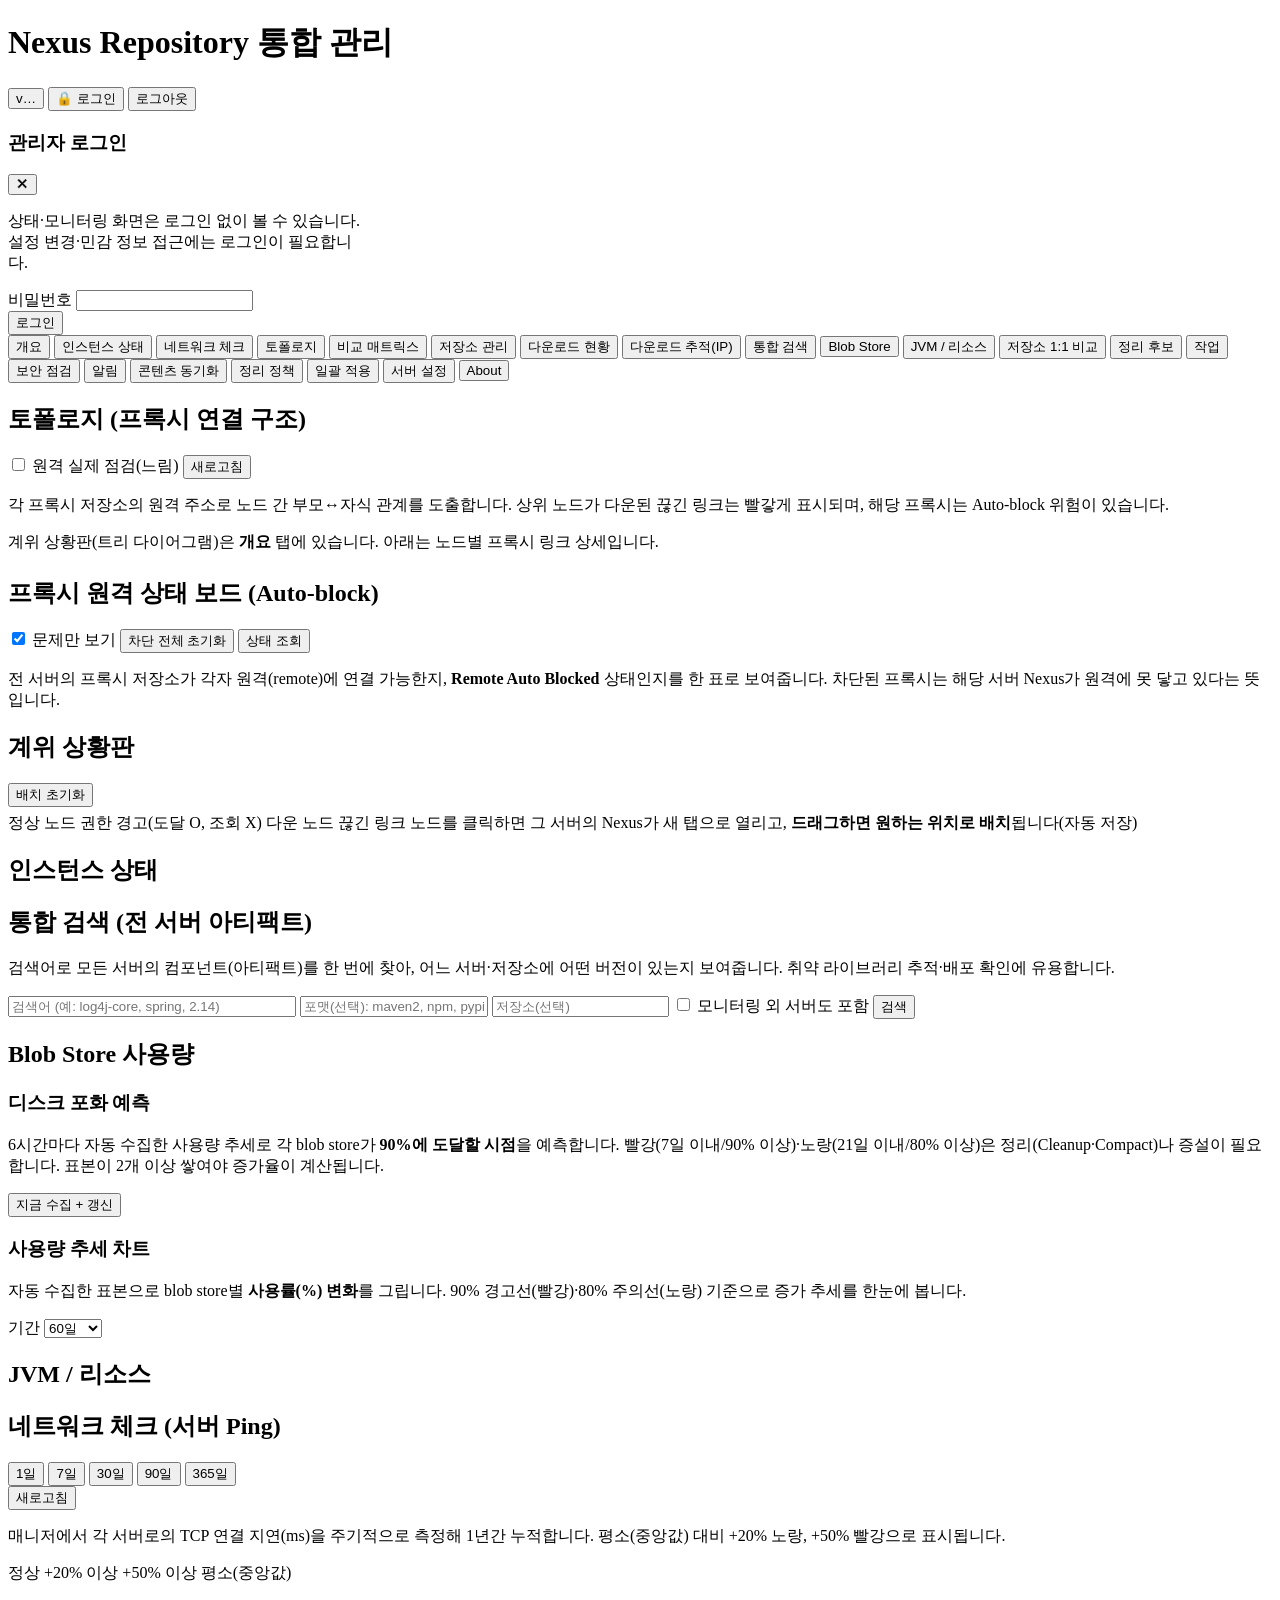
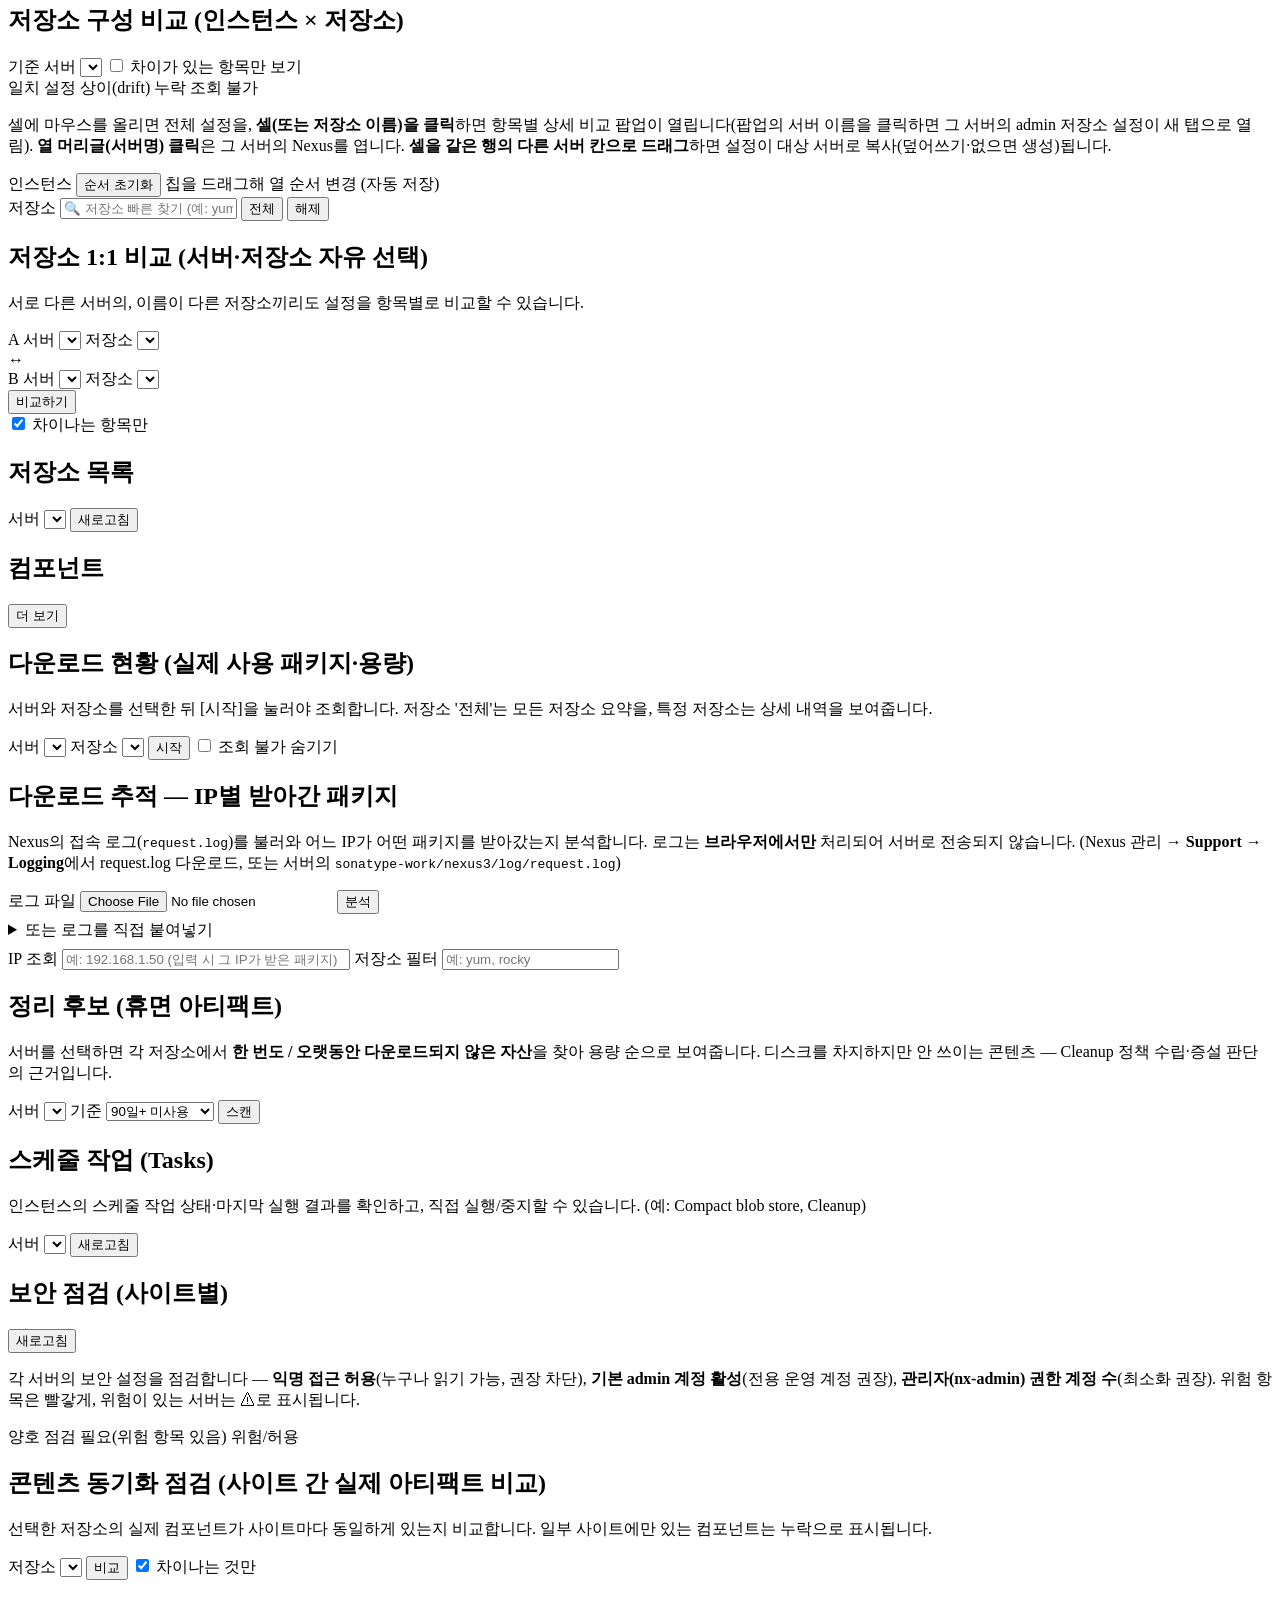
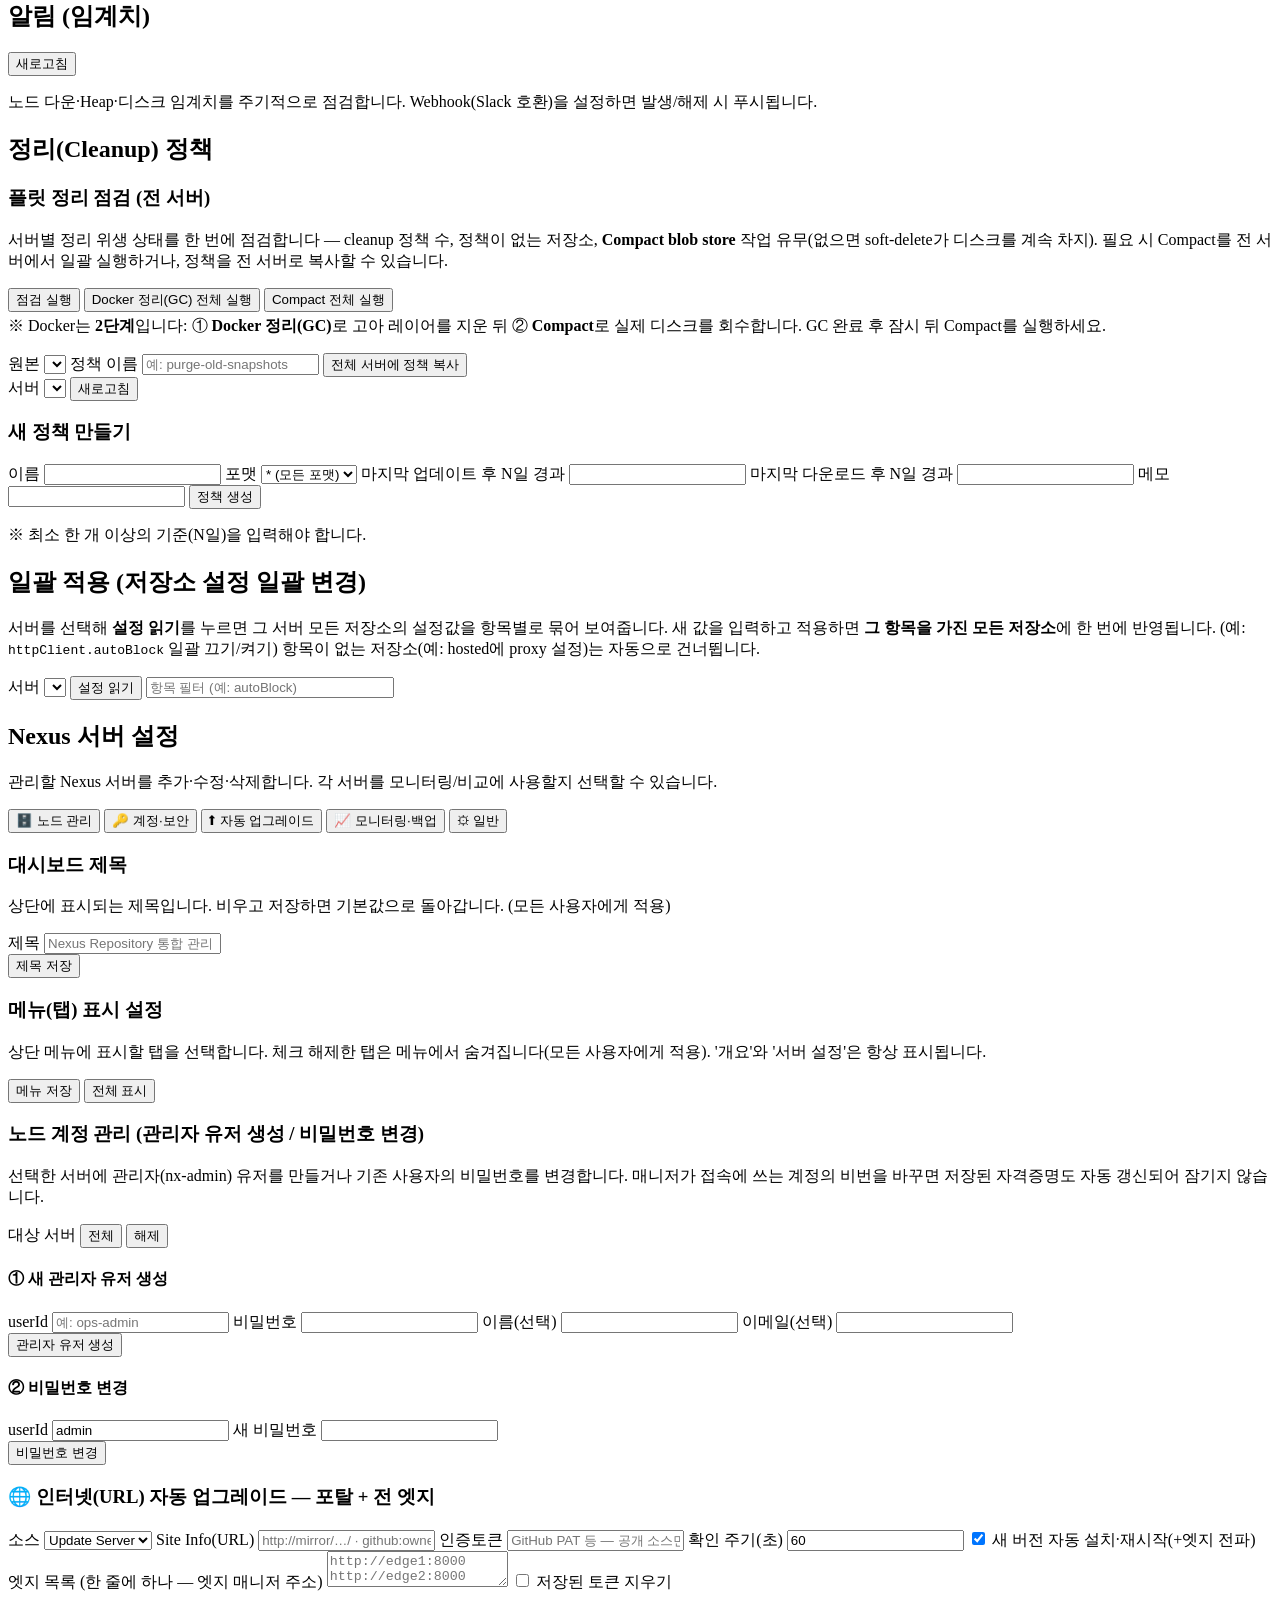
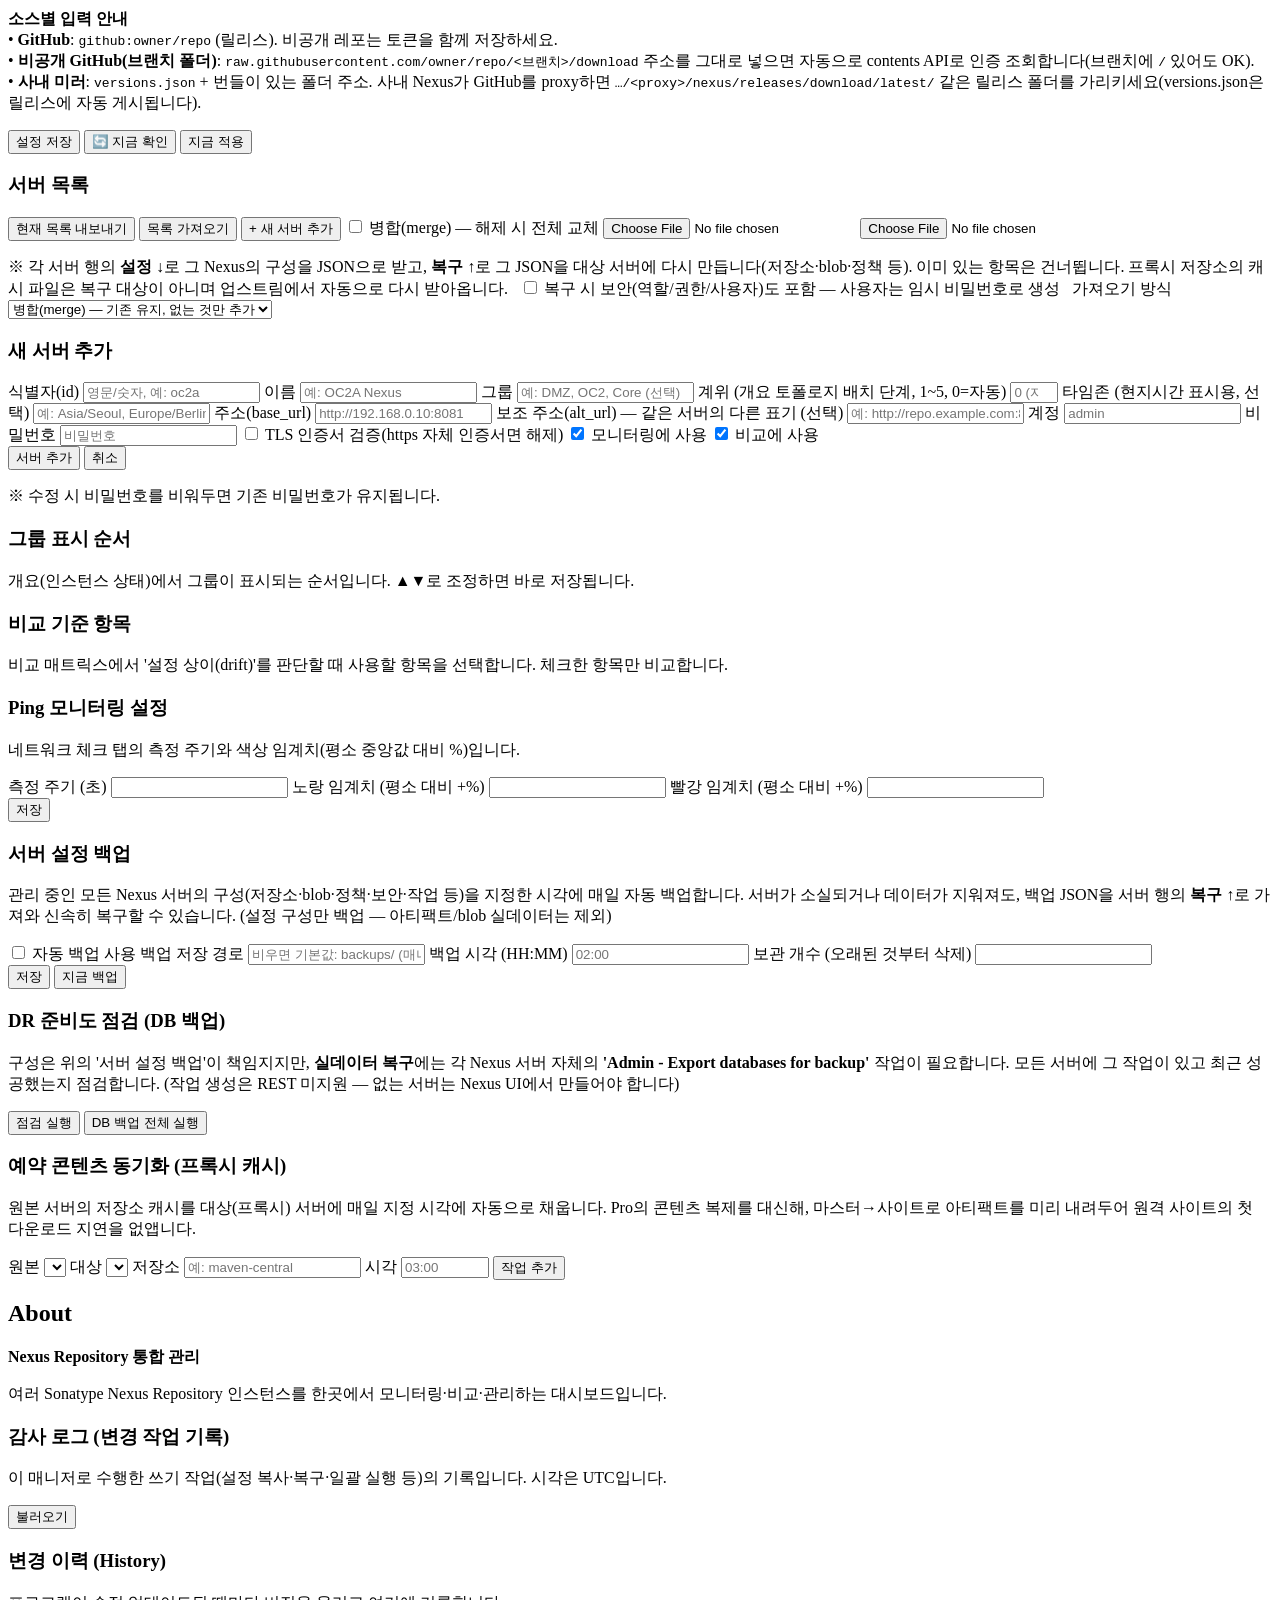
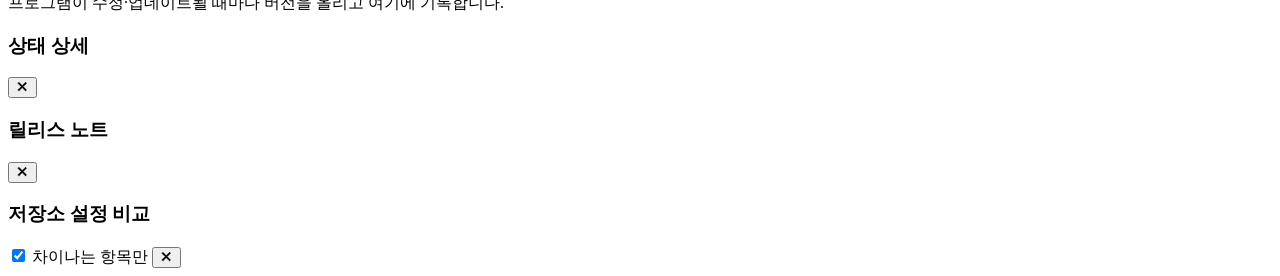
==== commit 4a172369: "다운로드 추적(IP) 탭 추가 (v1.7.30) Nexus request.log를 브라우저에서 파싱해 IP별 받아간 패키지 분석: - 최근 접속 IP 목록(다운로드 수·마지막 시각" ====
--- a/app/static/index.html
+++ b/app/static/index.html
@@ -40,6 +40,7 @@
       <button class="tab" data-tab="matrix">비교 매트릭스</button>
       <button class="tab" data-tab="repositories">저장소 관리</button>
       <button class="tab" data-tab="downloads">다운로드 현황</button>
+      <button class="tab" data-tab="dl-track">다운로드 추적(IP)</button>
       <button class="tab" data-tab="search">통합 검색</button>
       <button class="tab" data-tab="blobstore">Blob Store</button>
       <button class="tab" data-tab="metrics">JVM / 리소스</button>
@@ -276,6 +277,25 @@
         <div id="dl-summary" class="cards"></div>
         <div id="dl-note" class="hint"></div>
         <div id="dl-table"></div>
+      </section>
+
+      <section id="dl-track" class="panel">
+        <h2>다운로드 추적 — IP별 받아간 패키지</h2>
+        <p class="hint">Nexus의 접속 로그(<code>request.log</code>)를 불러와 어느 IP가 어떤 패키지를 받아갔는지 분석합니다. 로그는 <b>브라우저에서만</b> 처리되어 서버로 전송되지 않습니다. (Nexus 관리 → <b>Support → Logging</b>에서 request.log 다운로드, 또는 서버의 <code>sonatype-work/nexus3/log/request.log</code>)</p>
+        <div class="dl-controls">
+          <label>로그 파일 <input type="file" id="dlt-file" accept=".log,.txt,.gz" /></label>
+          <button id="dlt-analyze" type="button">분석</button>
+          <span id="dlt-stat" class="hint" style="margin:0"></span>
+        </div>
+        <details style="margin:6px 0">
+          <summary class="hint" style="cursor:pointer">또는 로그를 직접 붙여넣기</summary>
+          <textarea id="dlt-text" rows="5" placeholder="request.log 내용을 붙여넣고 [분석]을 누르세요" style="width:100%;margin-top:6px;background:var(--panel-2);color:var(--text);border:1px solid var(--border);border-radius:6px;padding:8px"></textarea>
+        </details>
+        <div class="dl-controls" style="margin-top:8px">
+          <label>IP 조회 <input type="text" id="dlt-ip" placeholder="예: 192.168.1.50 (입력 시 그 IP가 받은 패키지)" style="min-width:280px" /></label>
+          <label>저장소 필터 <input type="text" id="dlt-repo" placeholder="예: yum, rocky" /></label>
+        </div>
+        <div id="dlt-result"></div>
       </section>
 
       <section id="cleanup-candidates" class="panel">
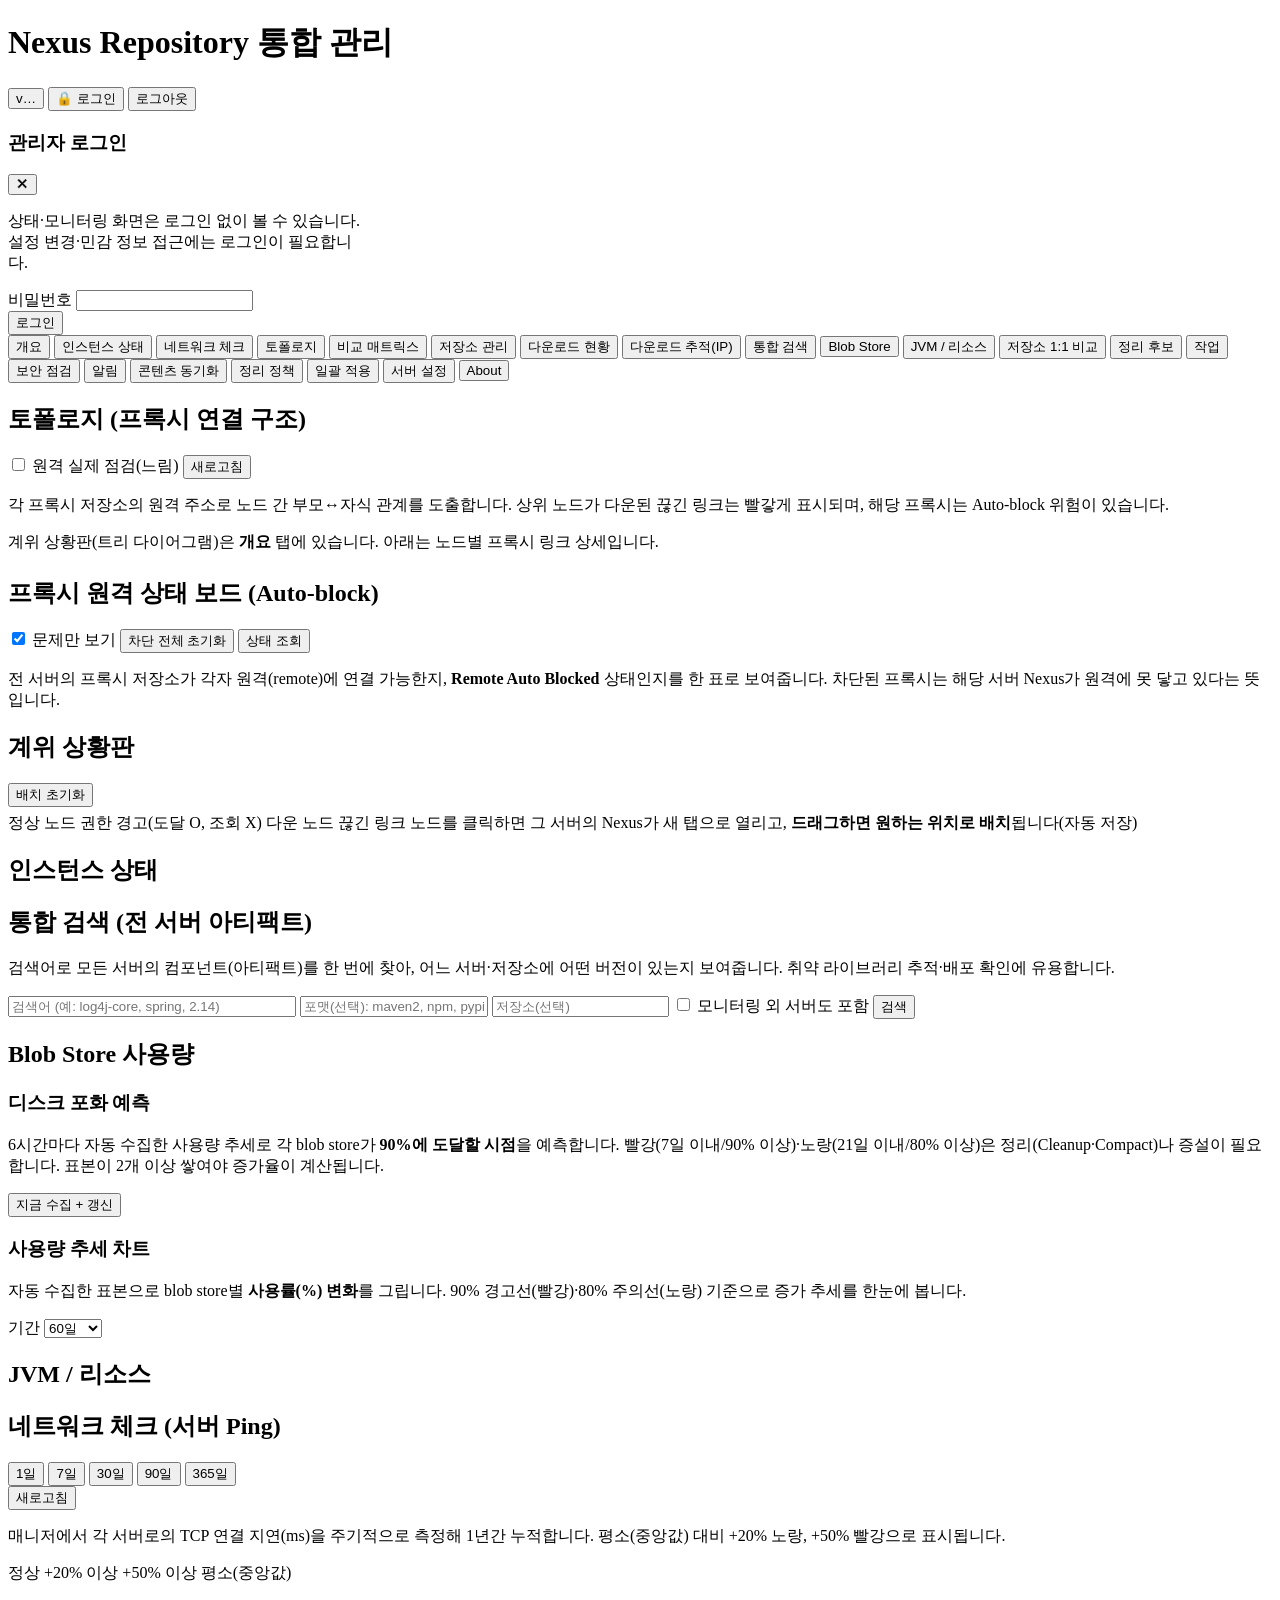
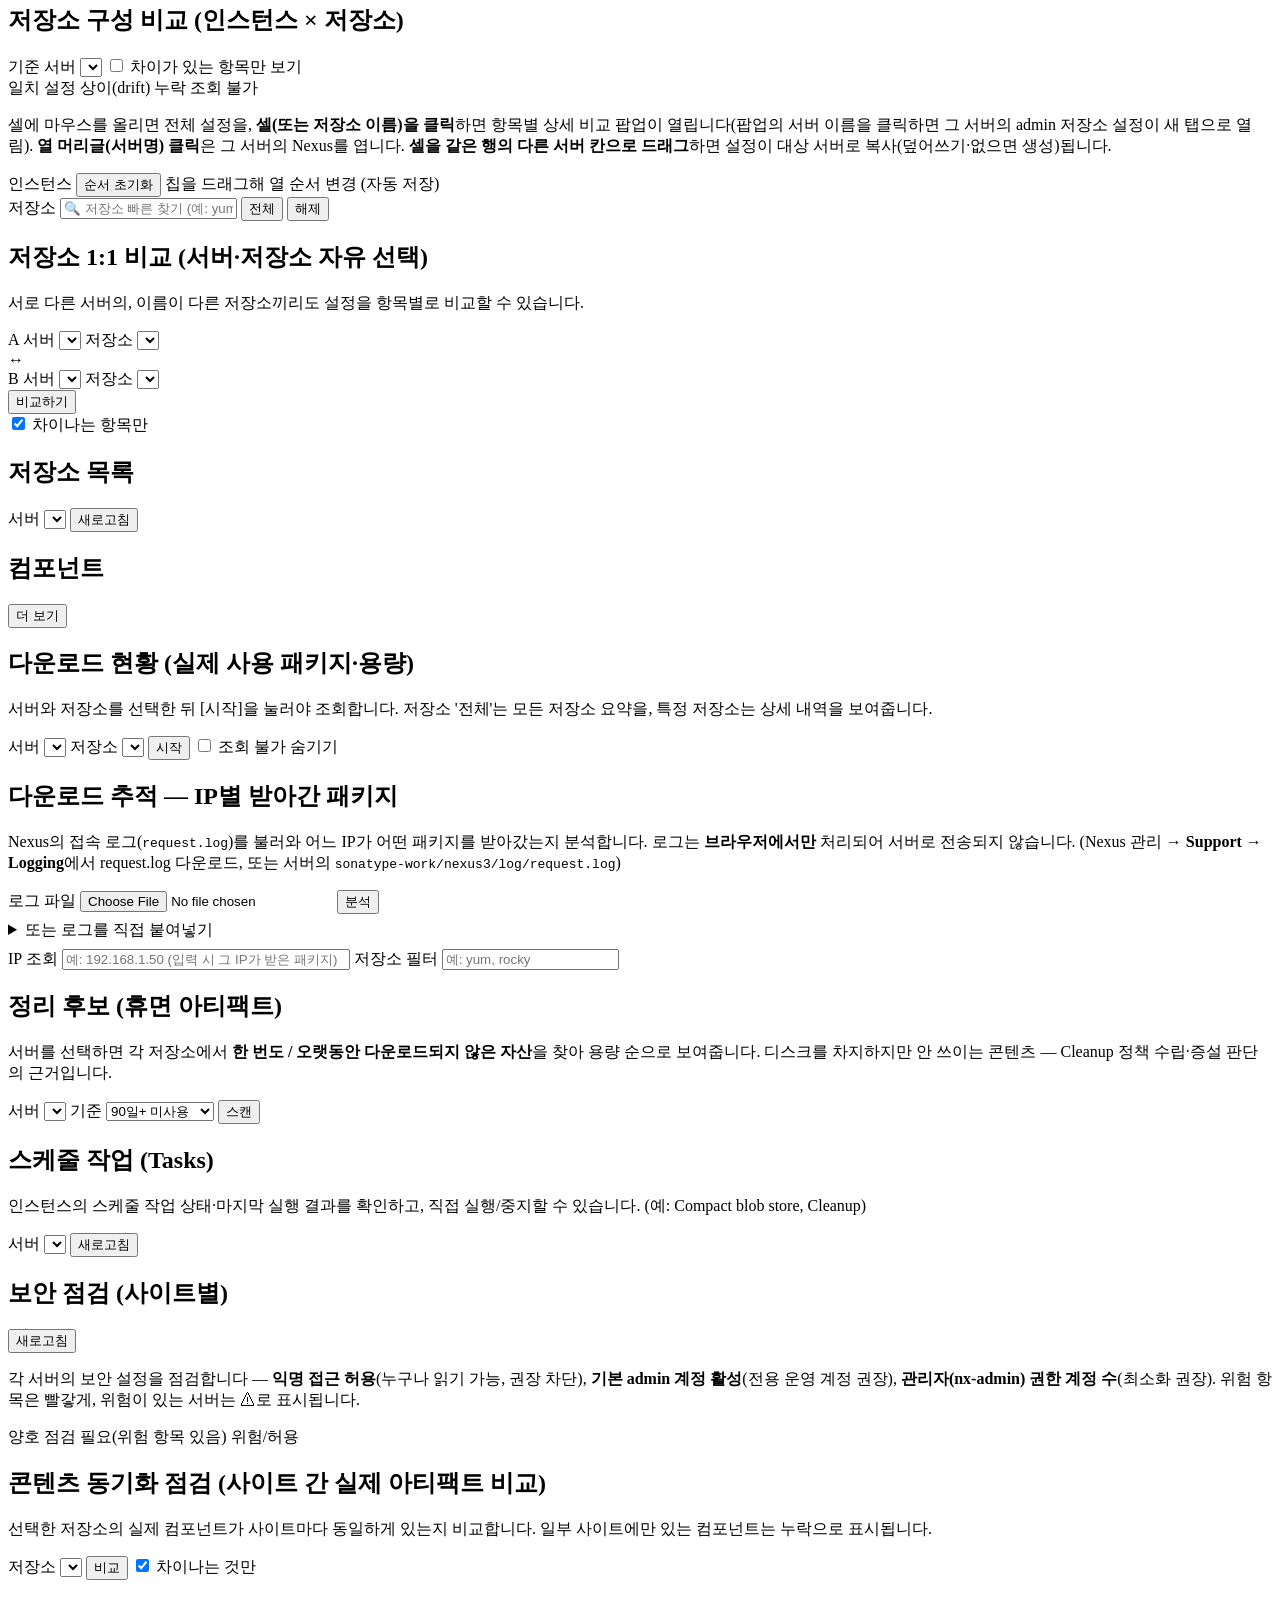
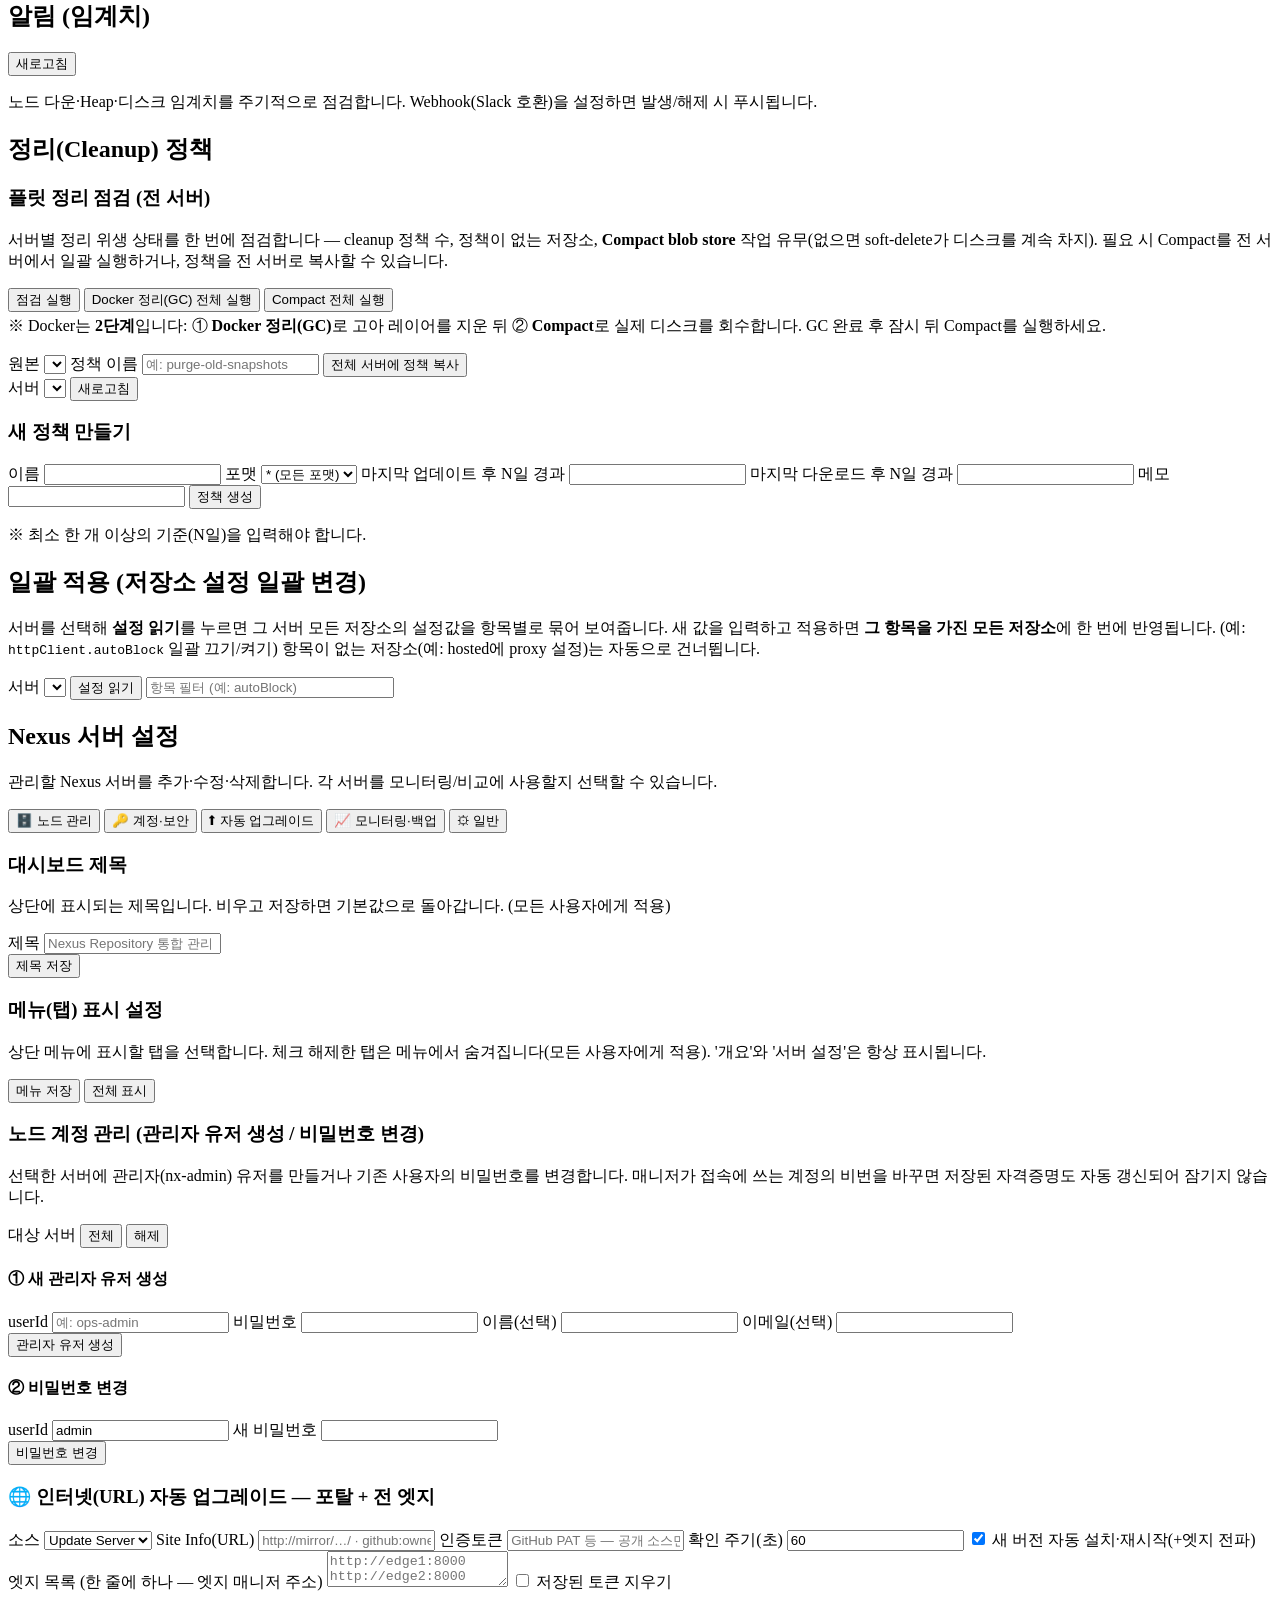
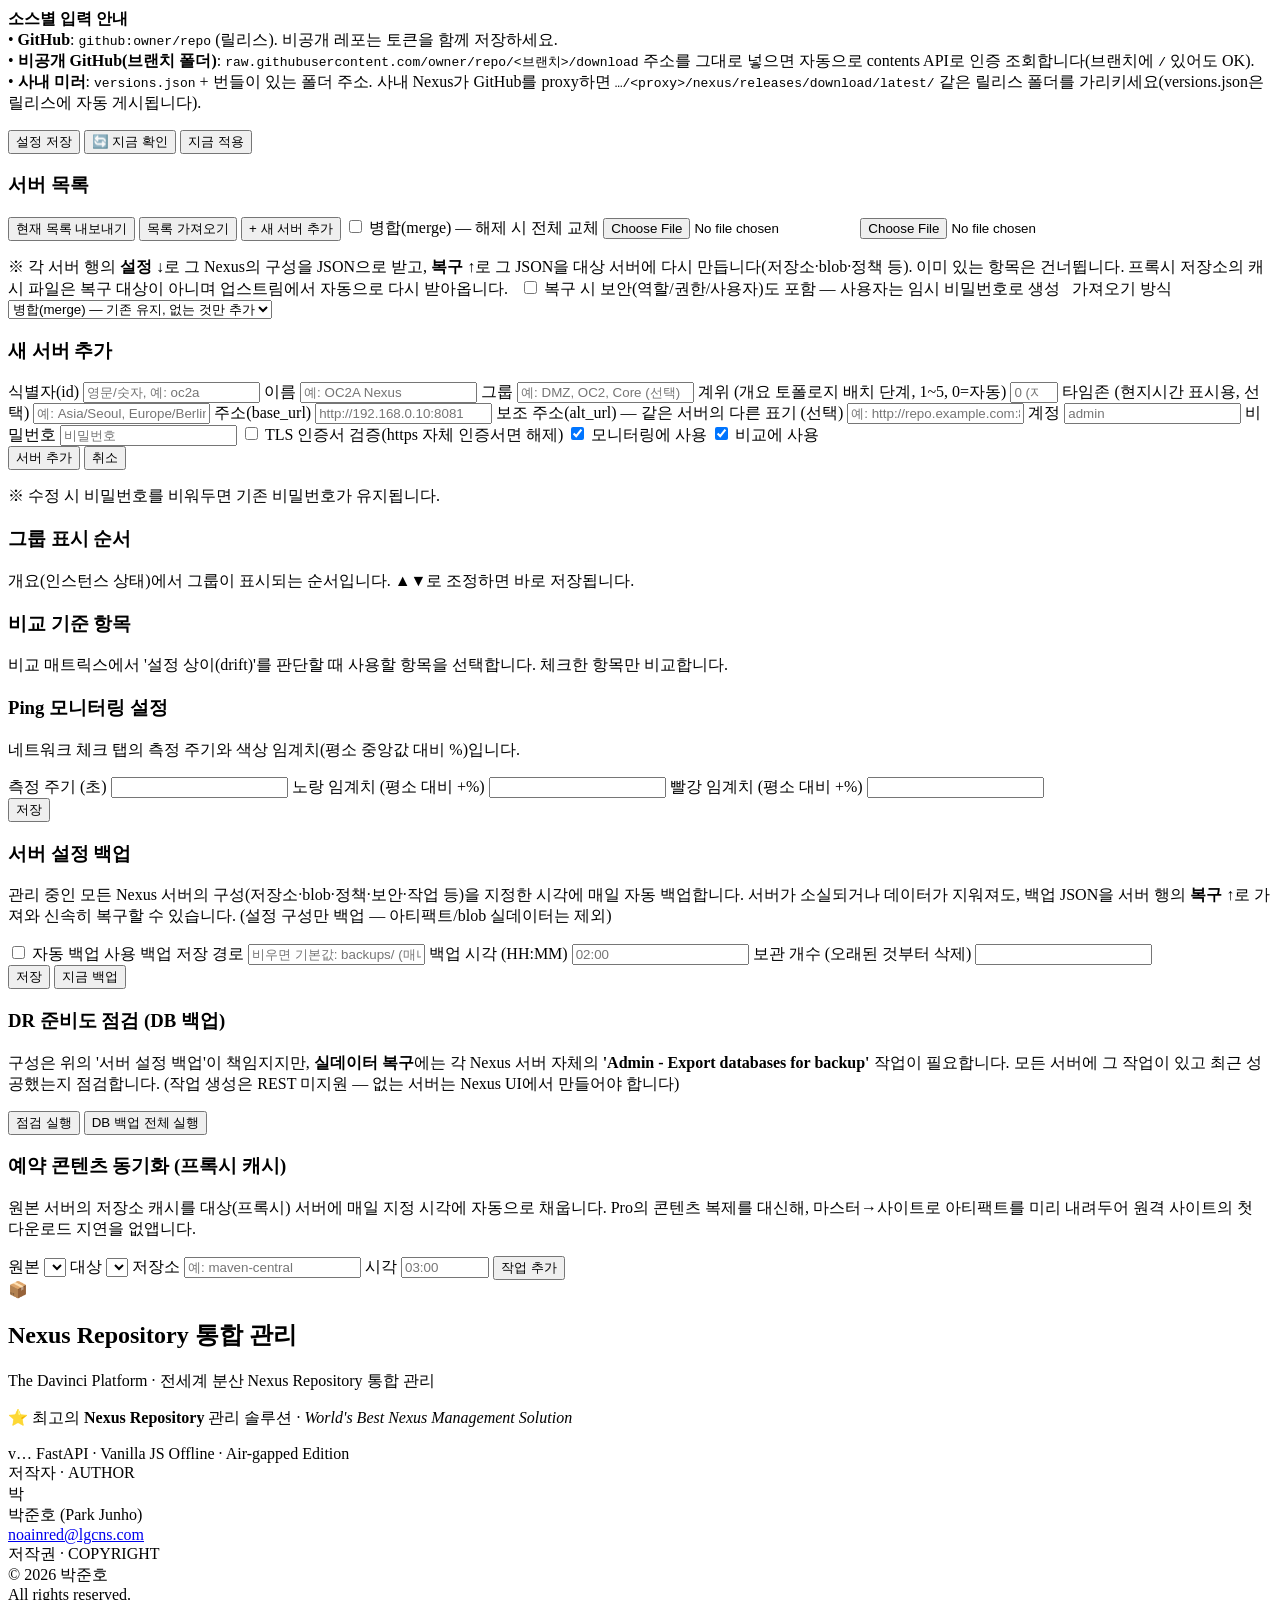
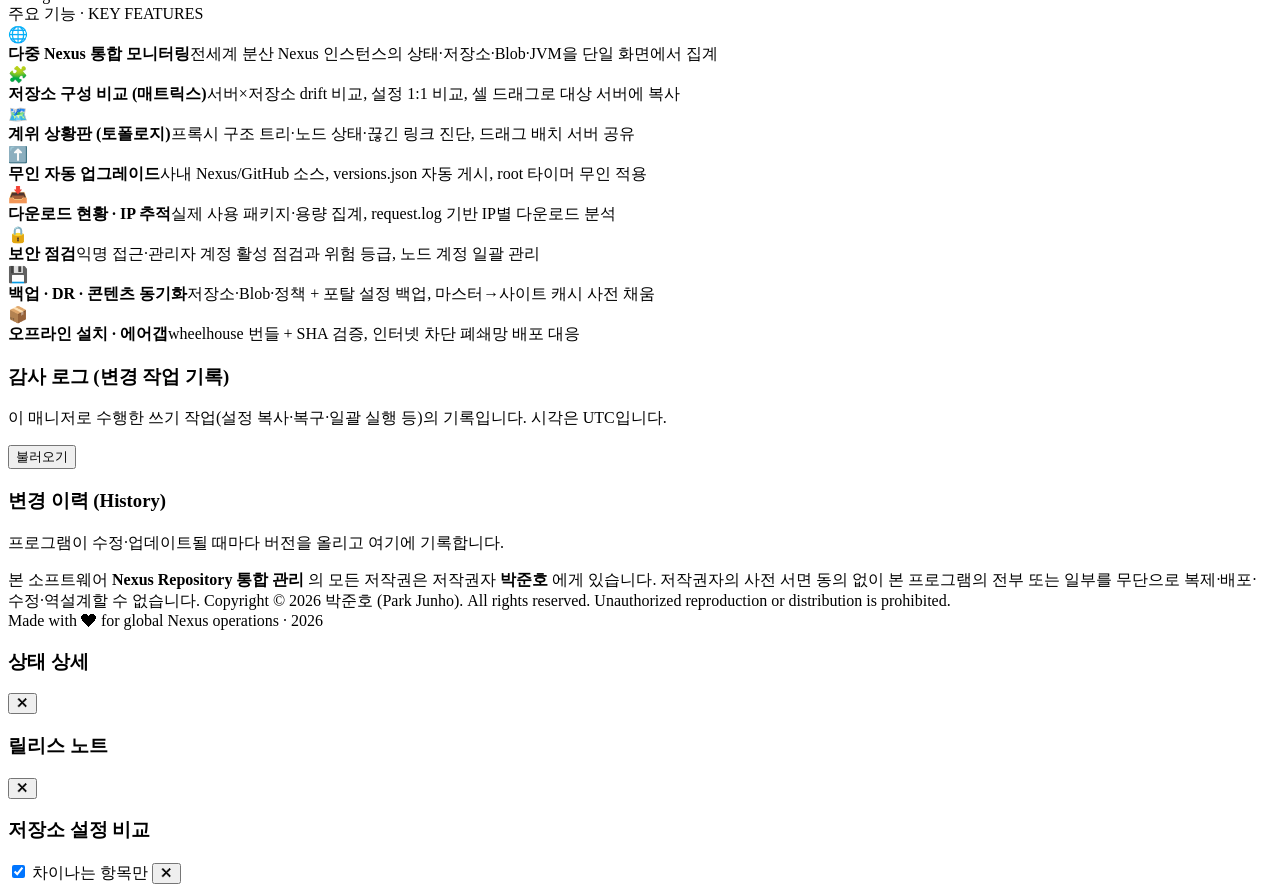
==== commit 944e9a05: "About 소개 화면 새 디자인 (히어로·저작권·기능, v1.7.35) 그라데이션 히어로(제목·버전/기술 뱃지) + 저작자/저작권 카드 + 주요 기능 2단 그리드 + 저작권 고지 " ====
--- a/app/static/index.html
+++ b/app/static/index.html
@@ -282,6 +282,11 @@
       <section id="dl-track" class="panel">
         <h2>다운로드 추적 — IP별 받아간 패키지</h2>
         <p class="hint">Nexus의 접속 로그(<code>request.log</code>)를 불러와 어느 IP가 어떤 패키지를 받아갔는지 분석합니다. 로그는 <b>브라우저에서만</b> 처리되어 서버로 전송되지 않습니다. (Nexus 관리 → <b>Support → Logging</b>에서 request.log 다운로드, 또는 서버의 <code>sonatype-work/nexus3/log/request.log</code>)</p>
+        <div class="dl-controls" id="dlt-server-row" style="display:none">
+          <label>서버 로그 <select id="dlt-source"></select></label>
+          <button id="dlt-server" type="button">서버에서 분석</button>
+          <span class="hint" style="margin:0">매니저가 접근 가능한 로그를 직접 읽어 분석합니다(설정 request_log_paths).</span>
+        </div>
         <div class="dl-controls">
           <label>로그 파일 <input type="file" id="dlt-file" accept=".log,.txt,.gz" /></label>
           <button id="dlt-analyze" type="button">분석</button>
@@ -670,11 +675,54 @@
       </section>
 
       <section id="about" class="panel">
-        <h2>About</h2>
-        <div class="settings-card">
-          <p><b>Nexus Repository 통합 관리</b> <span id="about-version" class="version-badge"></span></p>
-          <p class="hint">여러 Sonatype Nexus Repository 인스턴스를 한곳에서 모니터링·비교·관리하는 대시보드입니다.</p>
-        </div>
+        <div class="about-hero">
+          <div class="about-hero-top">
+            <div class="about-hero-icon">📦</div>
+            <div>
+              <h1 class="about-hero-title">Nexus Repository 통합 관리</h1>
+              <p class="about-hero-sub">The Davinci Platform · 전세계 분산 Nexus Repository 통합 관리</p>
+            </div>
+          </div>
+          <p class="about-tagline">⭐ 최고의 <b>Nexus Repository</b> 관리 솔루션 · <i>World's Best Nexus Management Solution</i></p>
+          <div class="about-badges">
+            <span class="about-badge v" id="about-version">v…</span>
+            <span class="about-badge a">FastAPI · Vanilla JS</span>
+            <span class="about-badge b">Offline · Air-gapped Edition</span>
+          </div>
+        </div>
+
+        <div class="about-cards">
+          <div class="about-card">
+            <div class="about-card-label">저작자 · AUTHOR</div>
+            <div class="about-author">
+              <span class="about-avatar">박</span>
+              <div>
+                <div class="about-author-name">박준호 <span class="muted">(Park Junho)</span></div>
+                <a class="about-author-mail" href="mailto:noainred@lgcns.com">noainred@lgcns.com</a>
+              </div>
+            </div>
+          </div>
+          <div class="about-card">
+            <div class="about-card-label">저작권 · COPYRIGHT</div>
+            <div class="about-copy">© 2026 박준호</div>
+            <div class="about-copy-sub">All rights reserved.</div>
+          </div>
+        </div>
+
+        <div class="about-features-card">
+          <div class="about-card-label">주요 기능 · KEY FEATURES</div>
+          <div class="about-features">
+            <div class="about-feat"><span class="about-feat-ic">🌐</span><div><b>다중 Nexus 통합 모니터링</b><span>전세계 분산 Nexus 인스턴스의 상태·저장소·Blob·JVM을 단일 화면에서 집계</span></div></div>
+            <div class="about-feat"><span class="about-feat-ic">🧩</span><div><b>저장소 구성 비교 (매트릭스)</b><span>서버×저장소 drift 비교, 설정 1:1 비교, 셀 드래그로 대상 서버에 복사</span></div></div>
+            <div class="about-feat"><span class="about-feat-ic">🗺️</span><div><b>계위 상황판 (토폴로지)</b><span>프록시 구조 트리·노드 상태·끊긴 링크 진단, 드래그 배치 서버 공유</span></div></div>
+            <div class="about-feat"><span class="about-feat-ic">⬆️</span><div><b>무인 자동 업그레이드</b><span>사내 Nexus/GitHub 소스, versions.json 자동 게시, root 타이머 무인 적용</span></div></div>
+            <div class="about-feat"><span class="about-feat-ic">📥</span><div><b>다운로드 현황 · IP 추적</b><span>실제 사용 패키지·용량 집계, request.log 기반 IP별 다운로드 분석</span></div></div>
+            <div class="about-feat"><span class="about-feat-ic">🔒</span><div><b>보안 점검</b><span>익명 접근·관리자 계정 활성 점검과 위험 등급, 노드 계정 일괄 관리</span></div></div>
+            <div class="about-feat"><span class="about-feat-ic">💾</span><div><b>백업 · DR · 콘텐츠 동기화</b><span>저장소·Blob·정책 + 포탈 설정 백업, 마스터→사이트 캐시 사전 채움</span></div></div>
+            <div class="about-feat"><span class="about-feat-ic">📦</span><div><b>오프라인 설치 · 에어갭</b><span>wheelhouse 번들 + SHA 검증, 인터넷 차단 폐쇄망 배포 대응</span></div></div>
+          </div>
+        </div>
+
         <div class="settings-card">
           <h3>감사 로그 (변경 작업 기록)</h3>
           <p class="hint">이 매니저로 수행한 쓰기 작업(설정 복사·복구·일괄 실행 등)의 기록입니다. 시각은 UTC입니다.</p>
@@ -689,7 +737,15 @@
           <p class="hint">프로그램이 수정·업데이트될 때마다 버전을 올리고 여기에 기록합니다.</p>
           <div id="about-history"></div>
         </div>
-      </section>
+
+        <div class="about-notice">
+          본 소프트웨어 <b>Nexus Repository 통합 관리</b> 의 모든 저작권은 저작권자 <b>박준호</b> 에게 있습니다.
+          저작권자의 사전 서면 동의 없이 본 프로그램의 전부 또는 일부를 무단으로 복제·배포·수정·역설계할 수 없습니다.
+          <span class="about-notice-en">Copyright © 2026 박준호 (Park Junho). All rights reserved. Unauthorized reproduction or distribution is prohibited.</span>
+        </div>
+        <div class="about-footer">Made with ❤ for global Nexus operations · 2026</div>
+      </section>
+
     </main>
 
     <div id="status-modal" class="modal hidden">
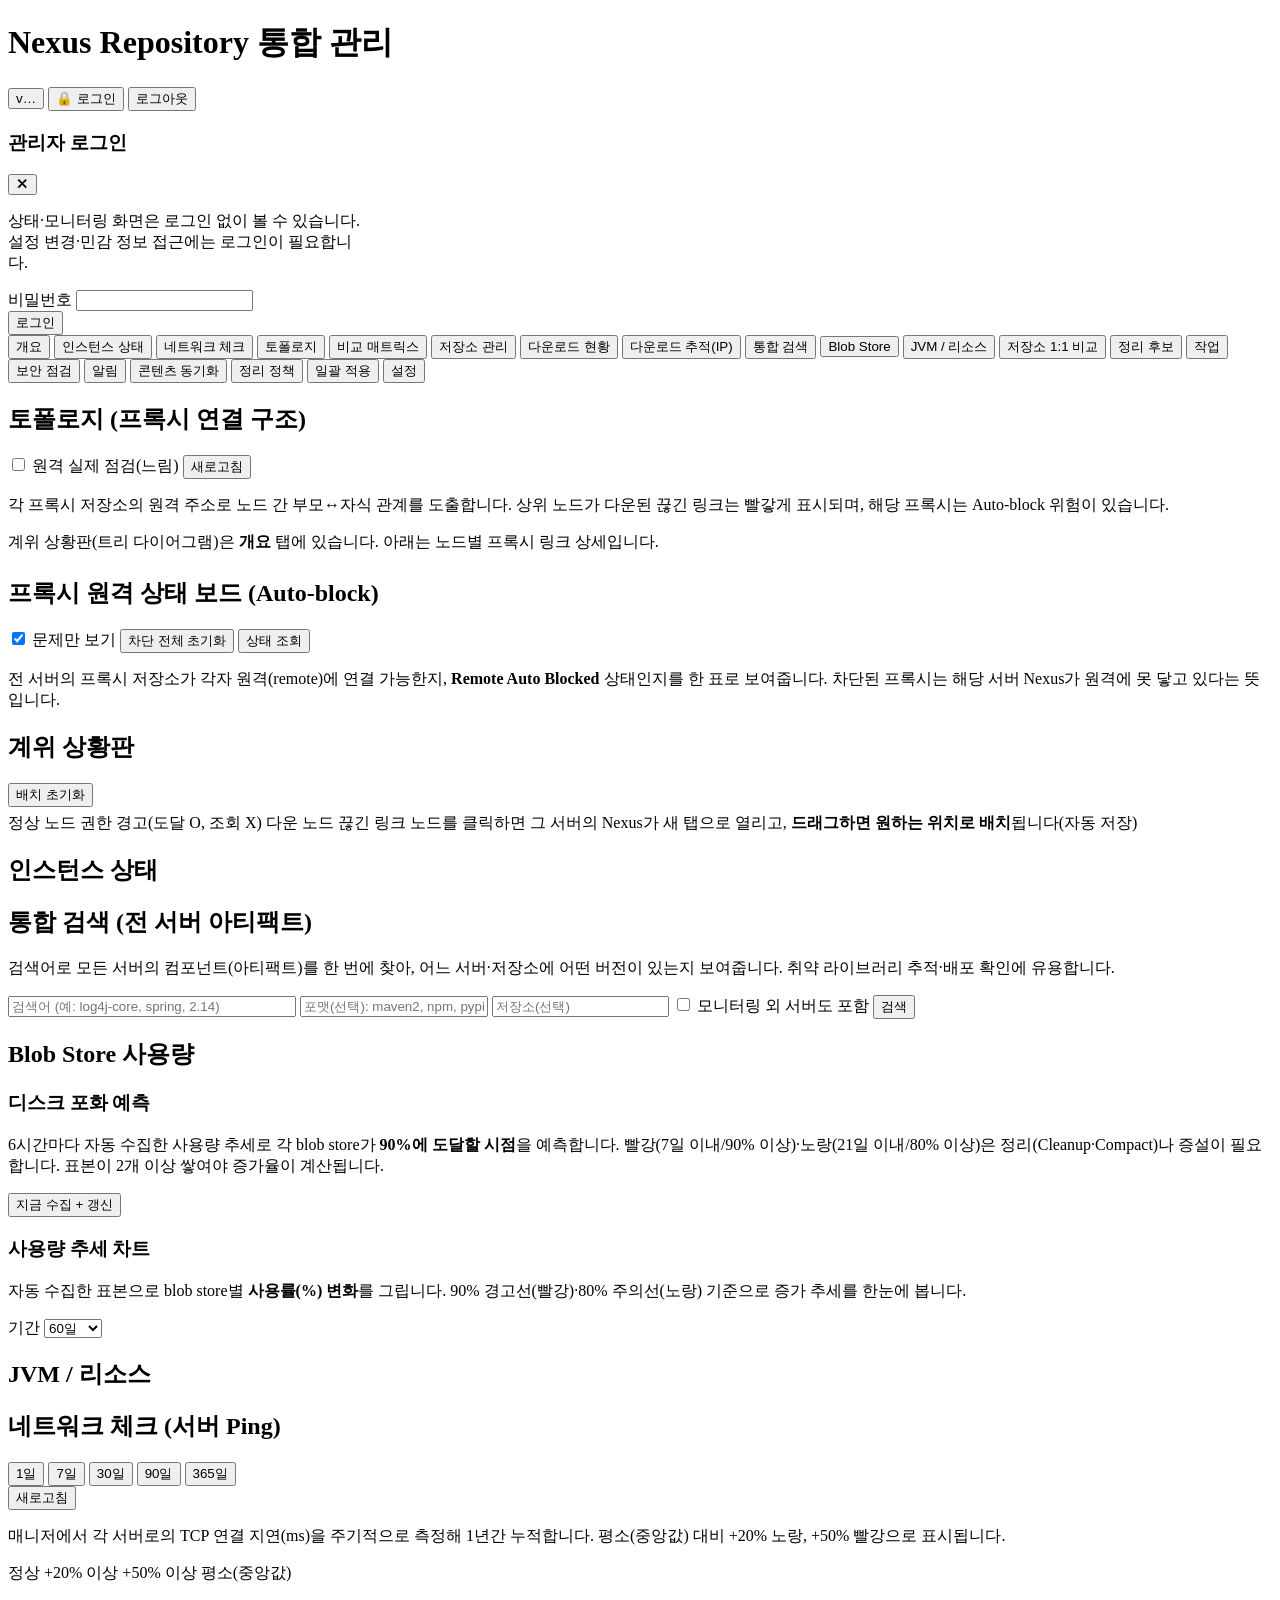
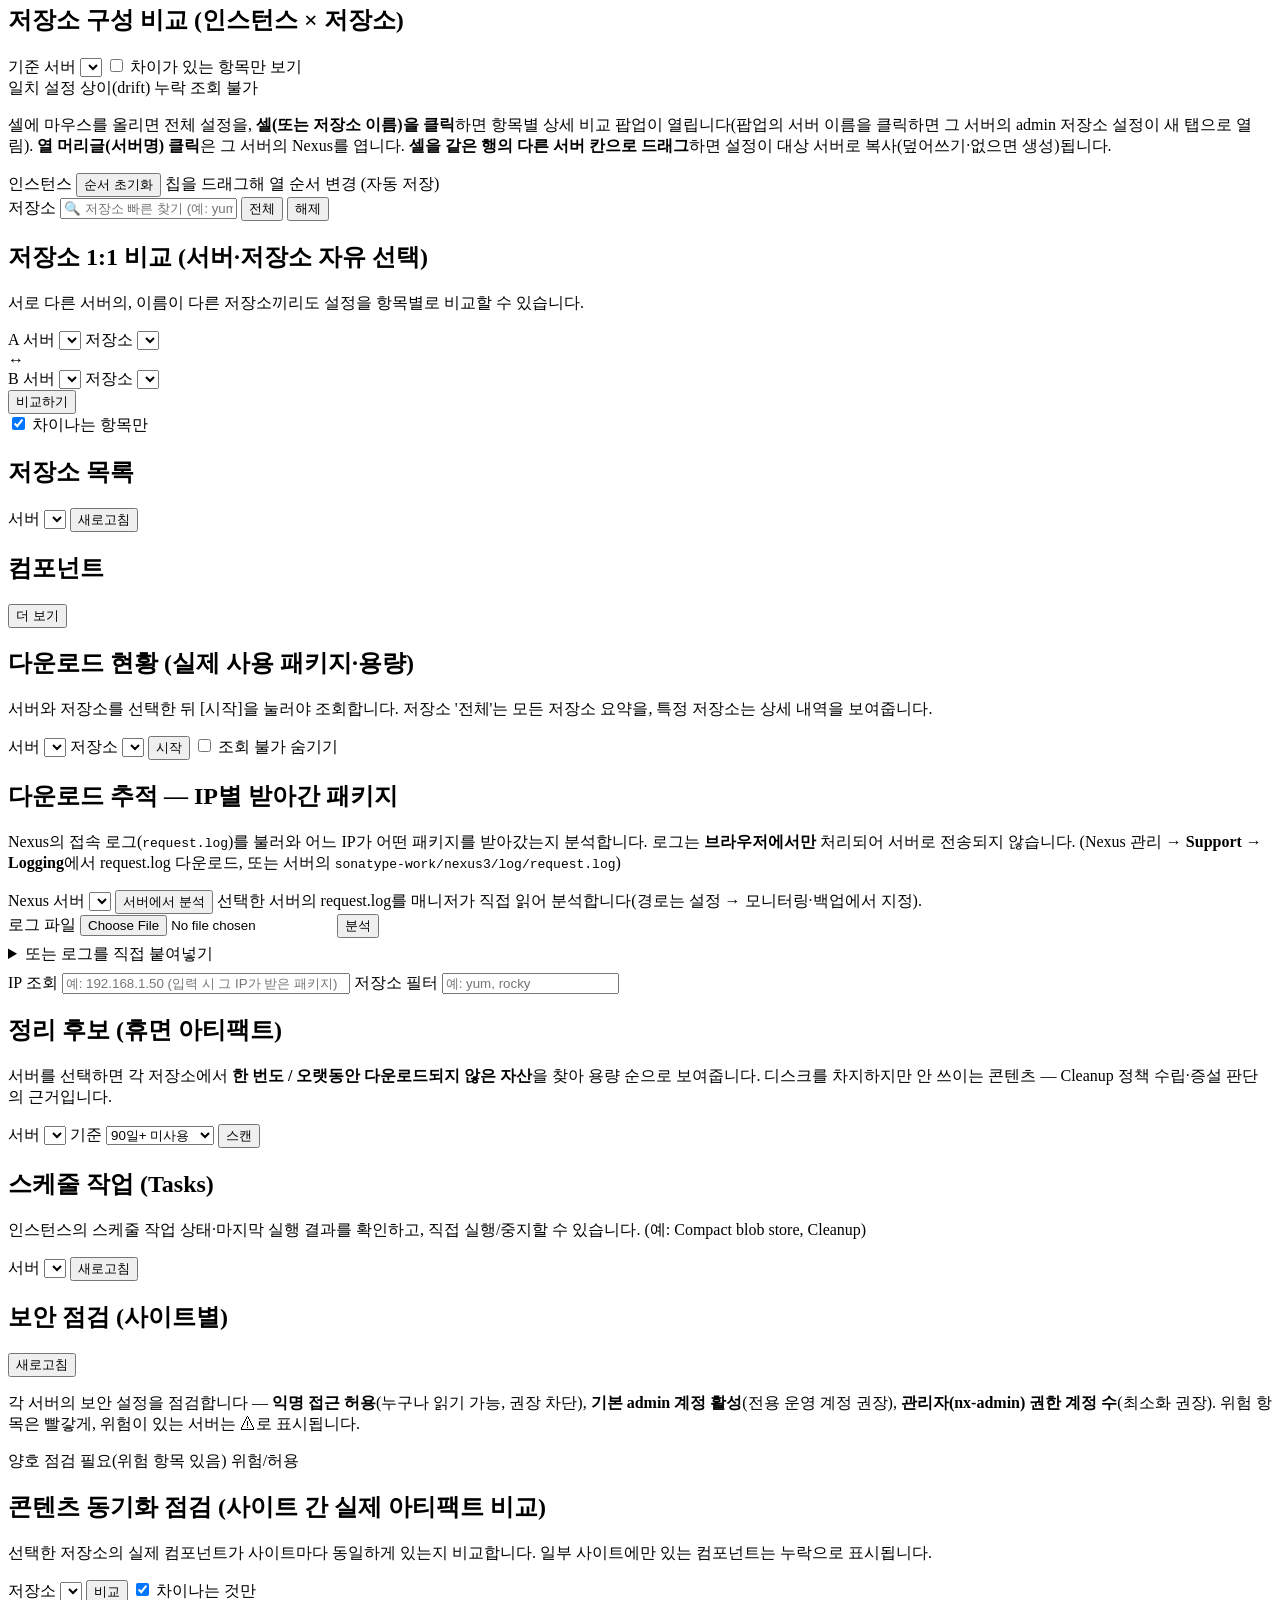
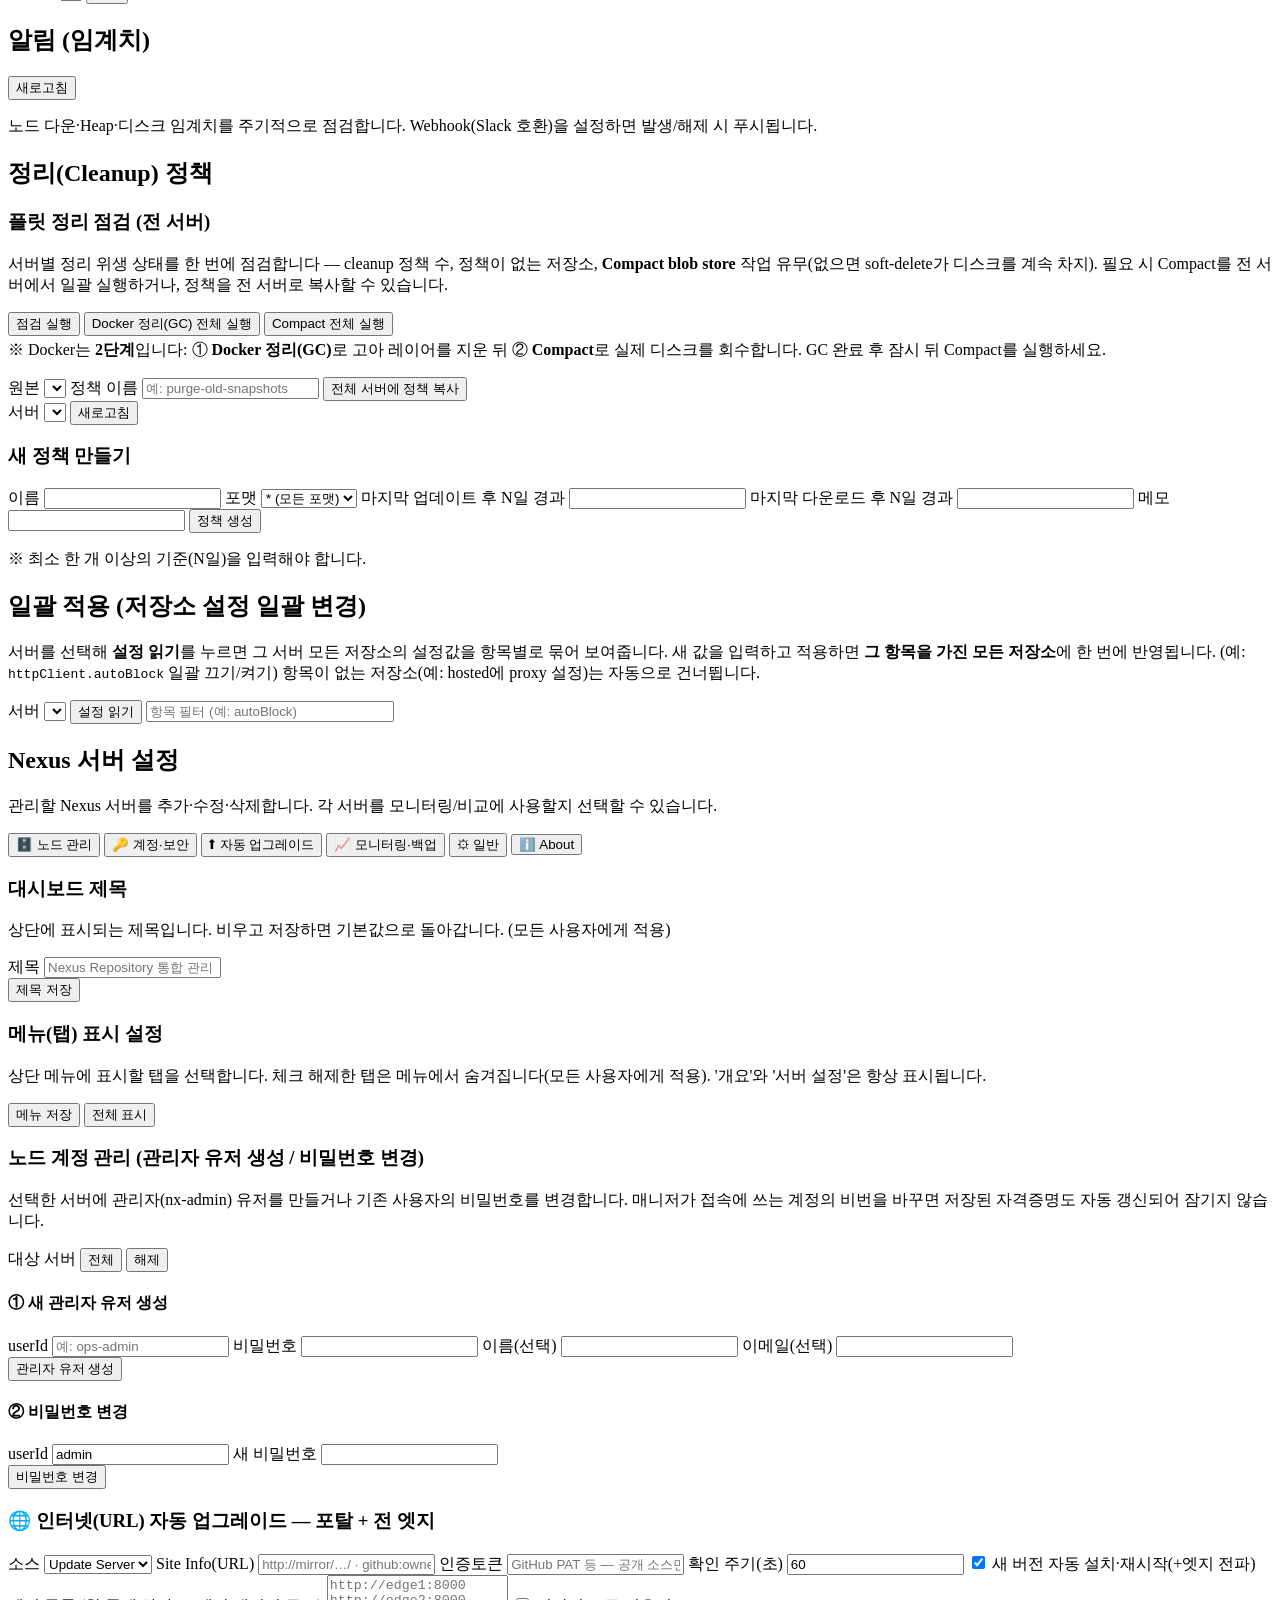
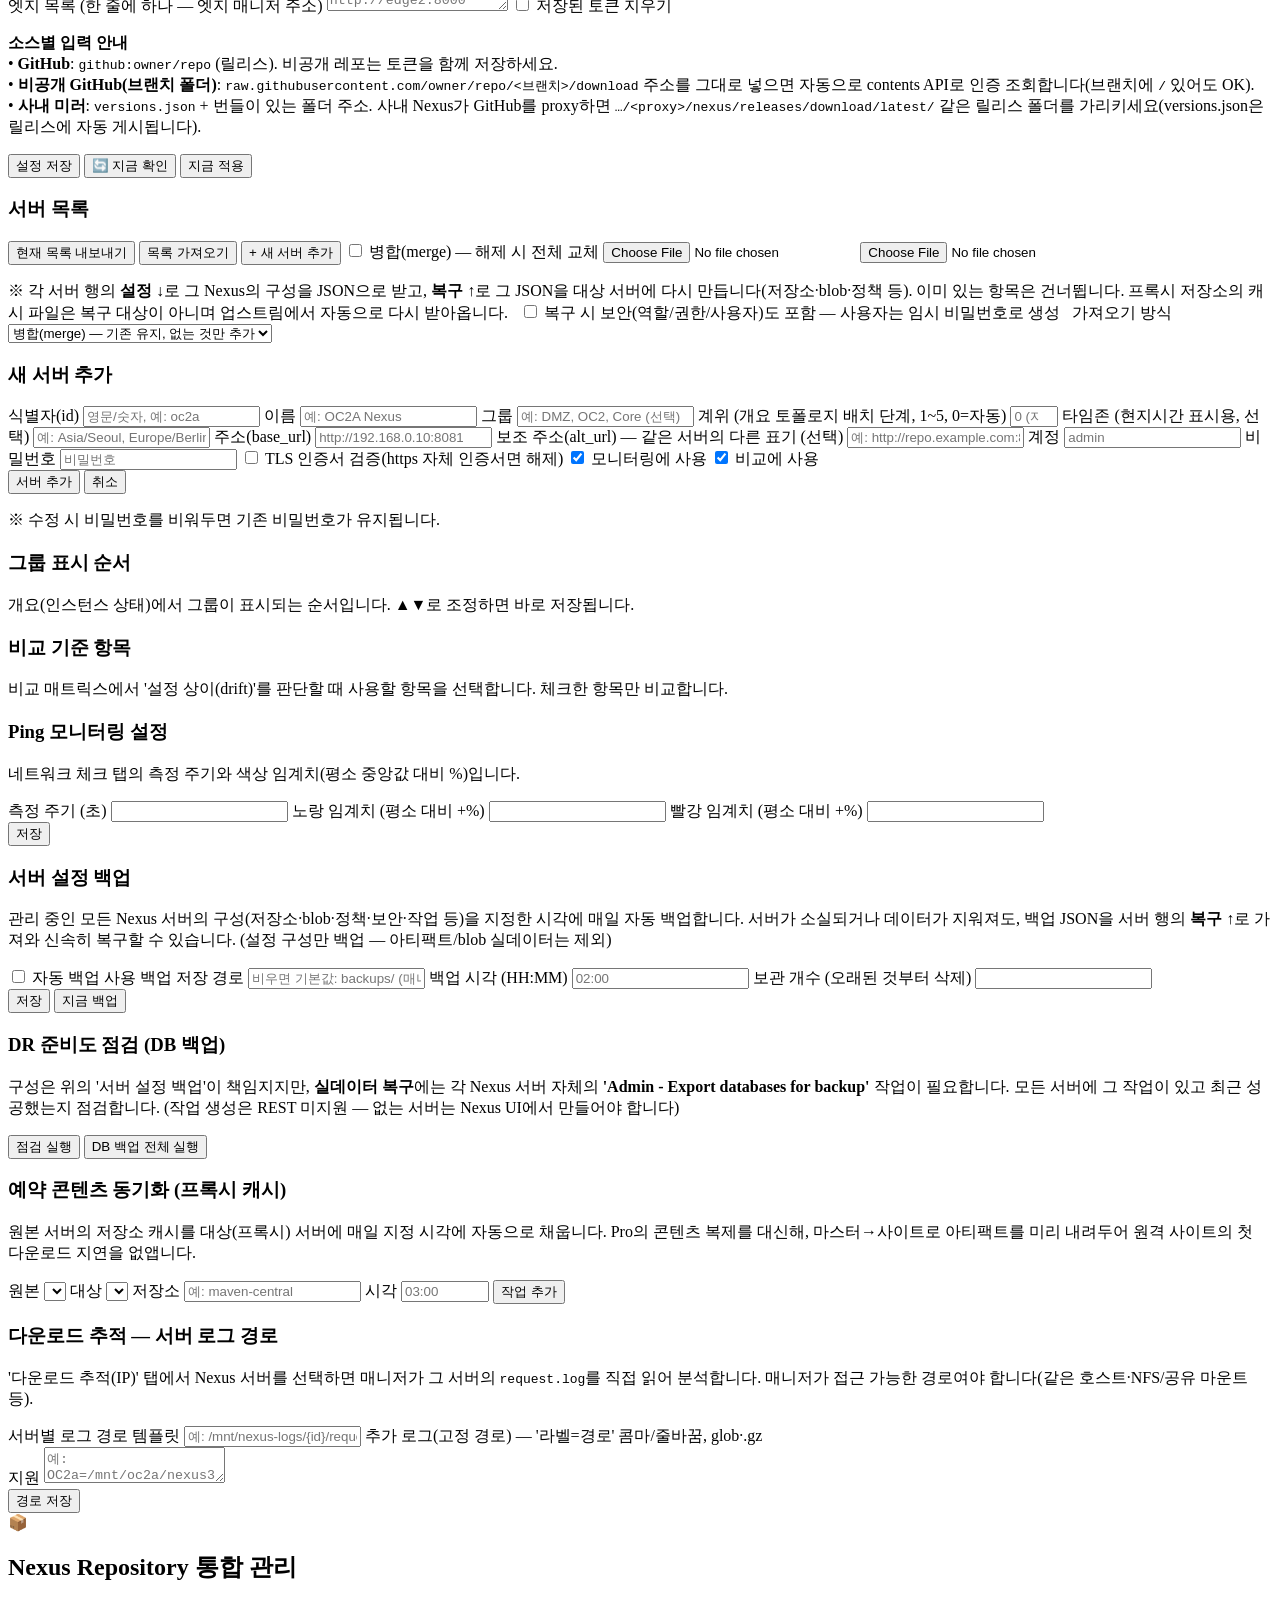
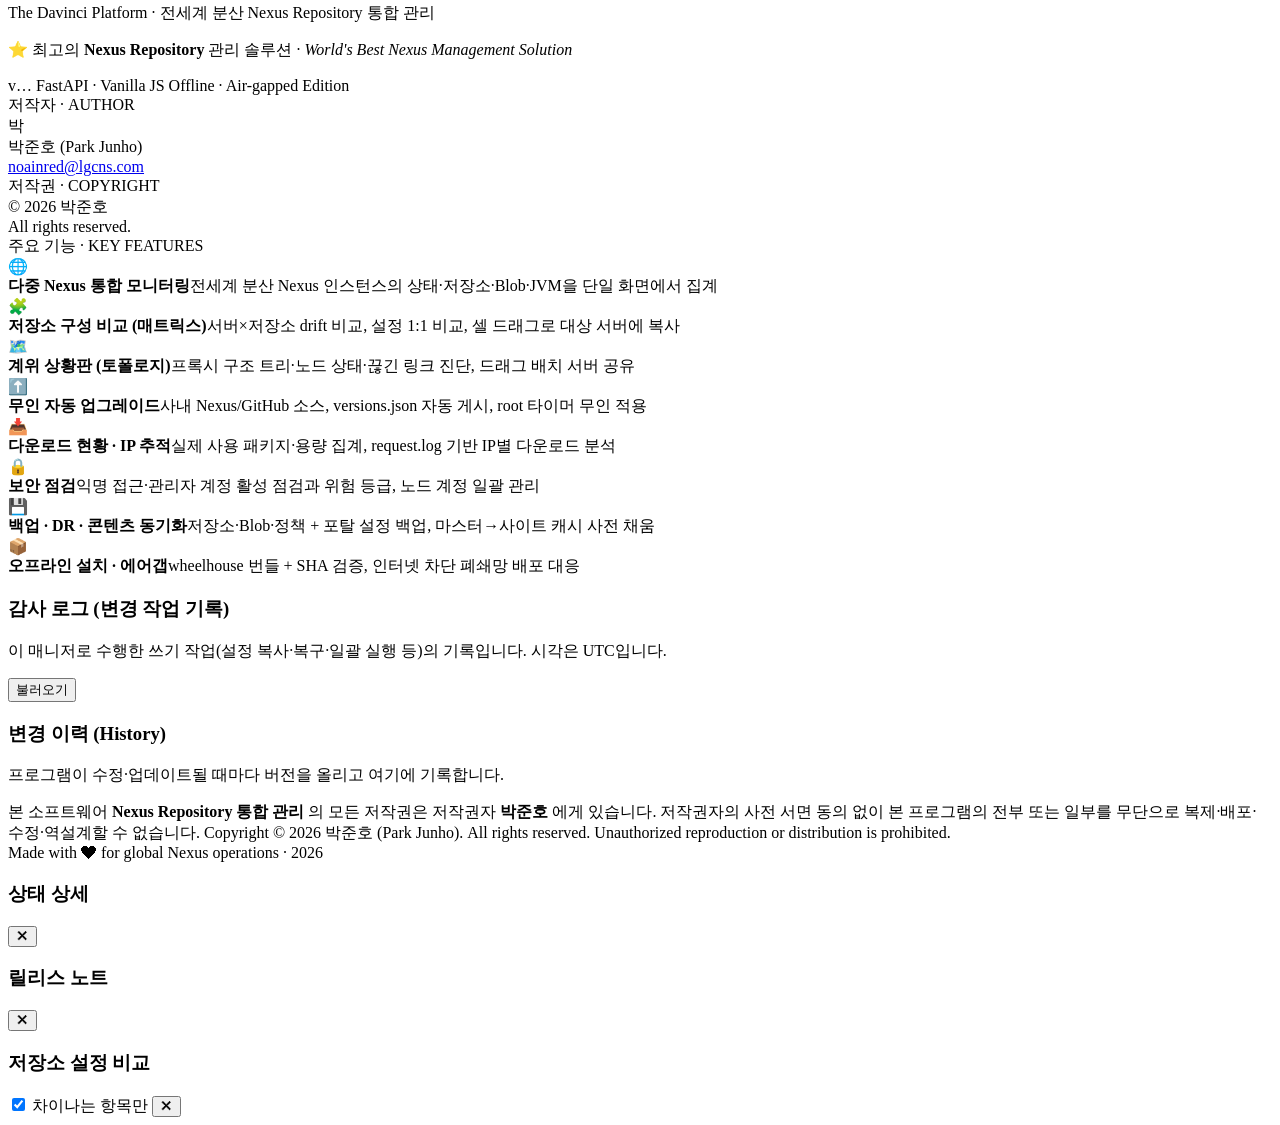
==== commit 23de05cc: "서버측 로그 분석(by-instance)+경로설정, '설정' 개명, About 서브탭 (v1.7.36) - accesslog: GET /by-instance(인스턴스의 reques" ====
--- a/app/static/index.html
+++ b/app/static/index.html
@@ -52,8 +52,7 @@
       <button class="tab" data-tab="content">콘텐츠 동기화</button>
       <button class="tab" data-tab="cleanup">정리 정책</button>
       <button class="tab" data-tab="bulk">일괄 적용</button>
-      <button class="tab" data-tab="settings">서버 설정</button>
-      <button class="tab" data-tab="about">About</button>
+      <button class="tab" data-tab="settings">설정</button>
     </nav>
 
     <main>
@@ -282,10 +281,14 @@
       <section id="dl-track" class="panel">
         <h2>다운로드 추적 — IP별 받아간 패키지</h2>
         <p class="hint">Nexus의 접속 로그(<code>request.log</code>)를 불러와 어느 IP가 어떤 패키지를 받아갔는지 분석합니다. 로그는 <b>브라우저에서만</b> 처리되어 서버로 전송되지 않습니다. (Nexus 관리 → <b>Support → Logging</b>에서 request.log 다운로드, 또는 서버의 <code>sonatype-work/nexus3/log/request.log</code>)</p>
+        <div class="dl-controls">
+          <label>Nexus 서버 <select id="dlt-inst"></select></label>
+          <button id="dlt-inst-go" type="button">서버에서 분석</button>
+          <span class="hint" style="margin:0">선택한 서버의 request.log를 매니저가 직접 읽어 분석합니다(경로는 설정 → 모니터링·백업에서 지정).</span>
+        </div>
         <div class="dl-controls" id="dlt-server-row" style="display:none">
-          <label>서버 로그 <select id="dlt-source"></select></label>
-          <button id="dlt-server" type="button">서버에서 분석</button>
-          <span class="hint" style="margin:0">매니저가 접근 가능한 로그를 직접 읽어 분석합니다(설정 request_log_paths).</span>
+          <label>고정 로그 <select id="dlt-source"></select></label>
+          <button id="dlt-server" type="button">분석</button>
         </div>
         <div class="dl-controls">
           <label>로그 파일 <input type="file" id="dlt-file" accept=".log,.txt,.gz" /></label>
@@ -448,6 +451,7 @@
           <button type="button" class="subtab" data-sub="upgrade">⬆ 자동 업그레이드</button>
           <button type="button" class="subtab" data-sub="monitor">📈 모니터링·백업</button>
           <button type="button" class="subtab" data-sub="general">⚙ 일반</button>
+          <button type="button" class="subtab" data-sub="about">ℹ️ About</button>
         </nav>
 
         <div class="settings-card" data-sub="general">
@@ -672,9 +676,24 @@
           <div id="syncjob-list"></div>
         </div>
 
-      </section>
-
-      <section id="about" class="panel">
+        <div class="settings-card" data-sub="monitor">
+          <h3>다운로드 추적 — 서버 로그 경로</h3>
+          <p class="hint">'다운로드 추적(IP)' 탭에서 Nexus 서버를 선택하면 매니저가 그 서버의 <code>request.log</code>를 직접 읽어 분석합니다. 매니저가 접근 가능한 경로여야 합니다(같은 호스트·NFS/공유 마운트 등).</p>
+          <form id="acclog-form" class="form" style="max-width:760px">
+            <label>서버별 로그 경로 템플릿
+              <input name="template" id="acclog-template" placeholder="예: /mnt/nexus-logs/{id}/request.log  (치환: {id} {name} {host})" />
+            </label>
+            <label>추가 로그(고정 경로) — '라벨=경로' 콤마/줄바꿈, glob·.gz 지원
+              <textarea name="paths" id="acclog-paths" rows="2" placeholder="예: OC2a=/mnt/oc2a/nexus3/log/request.log"></textarea>
+            </label>
+            <div class="form-actions" style="justify-content:flex-start;gap:8px">
+              <button type="submit">경로 저장</button>
+              <span id="acclog-msg" class="hint" style="margin:0"></span>
+            </div>
+          </form>
+        </div>
+
+        <div class="about-wrap" data-sub="about">
         <div class="about-hero">
           <div class="about-hero-top">
             <div class="about-hero-icon">📦</div>
@@ -744,6 +763,7 @@
           <span class="about-notice-en">Copyright © 2026 박준호 (Park Junho). All rights reserved. Unauthorized reproduction or distribution is prohibited.</span>
         </div>
         <div class="about-footer">Made with ❤ for global Nexus operations · 2026</div>
+        </div>
       </section>
 
     </main>
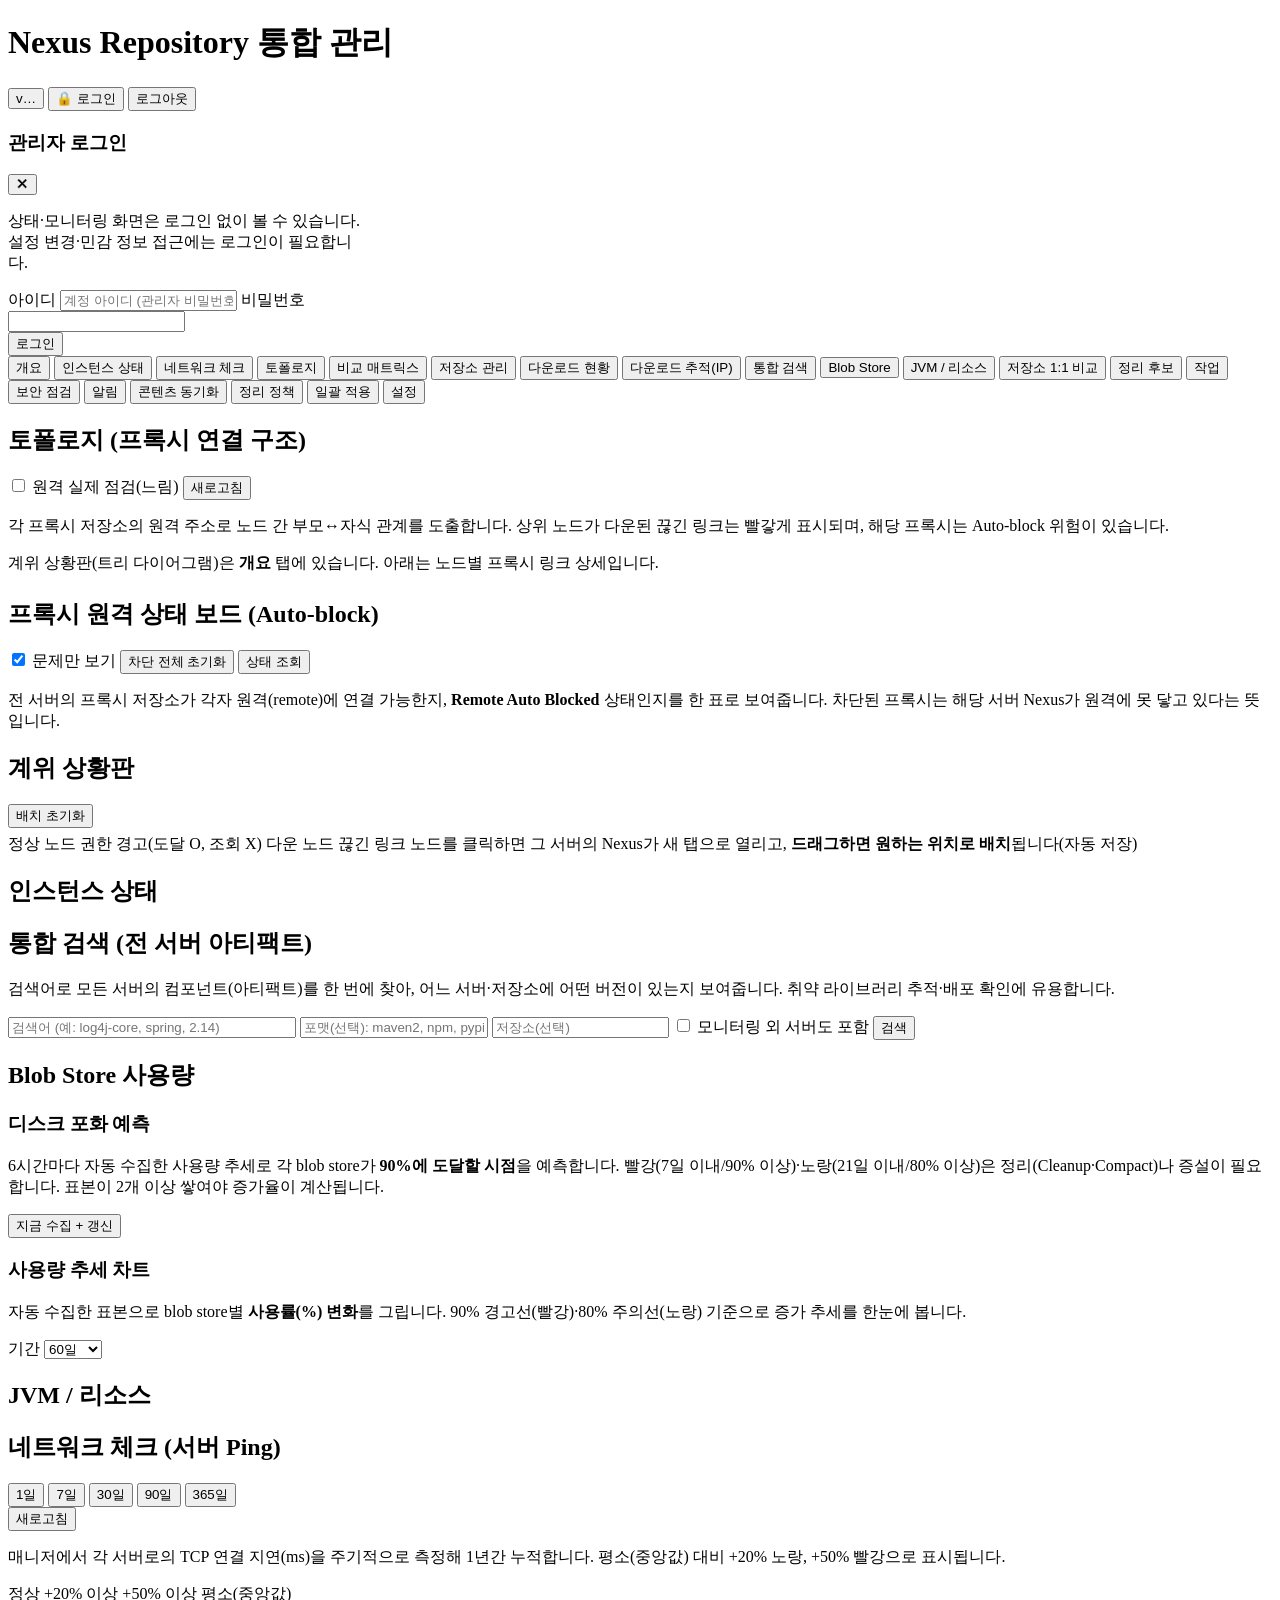
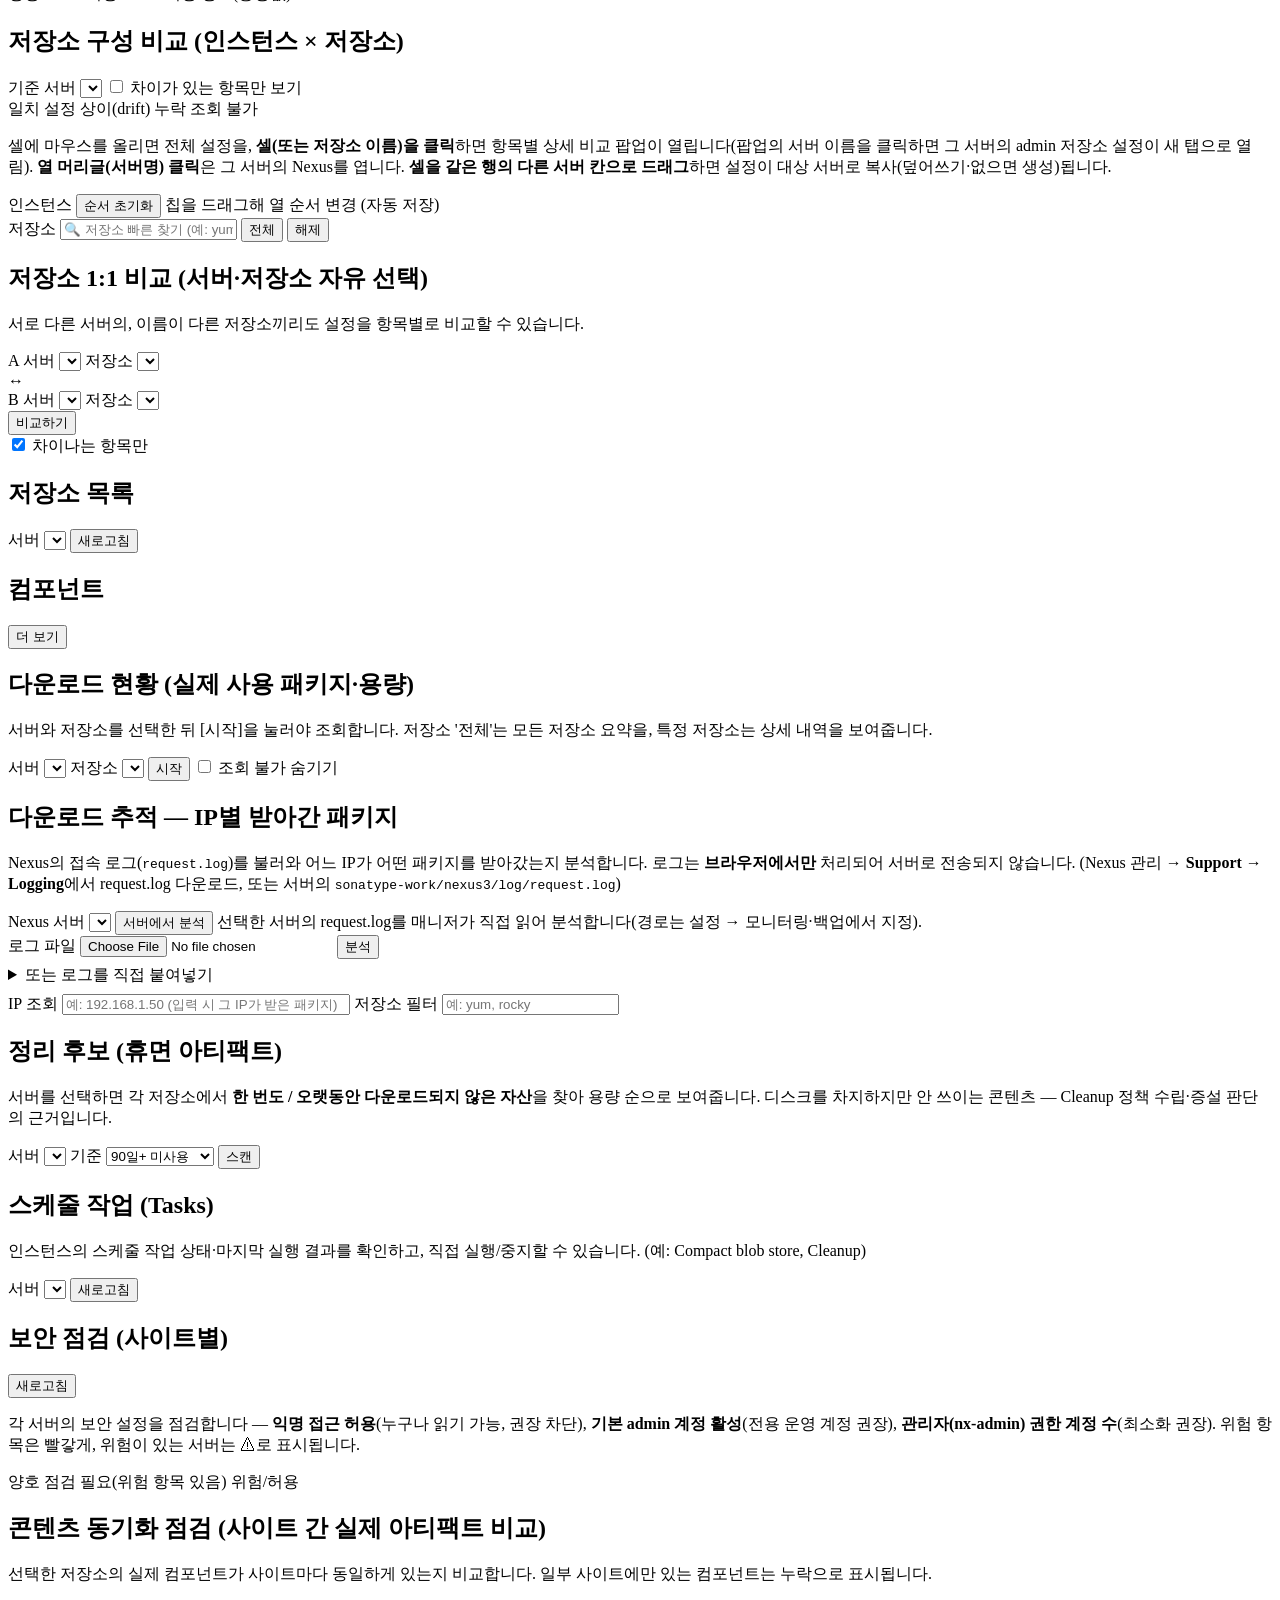
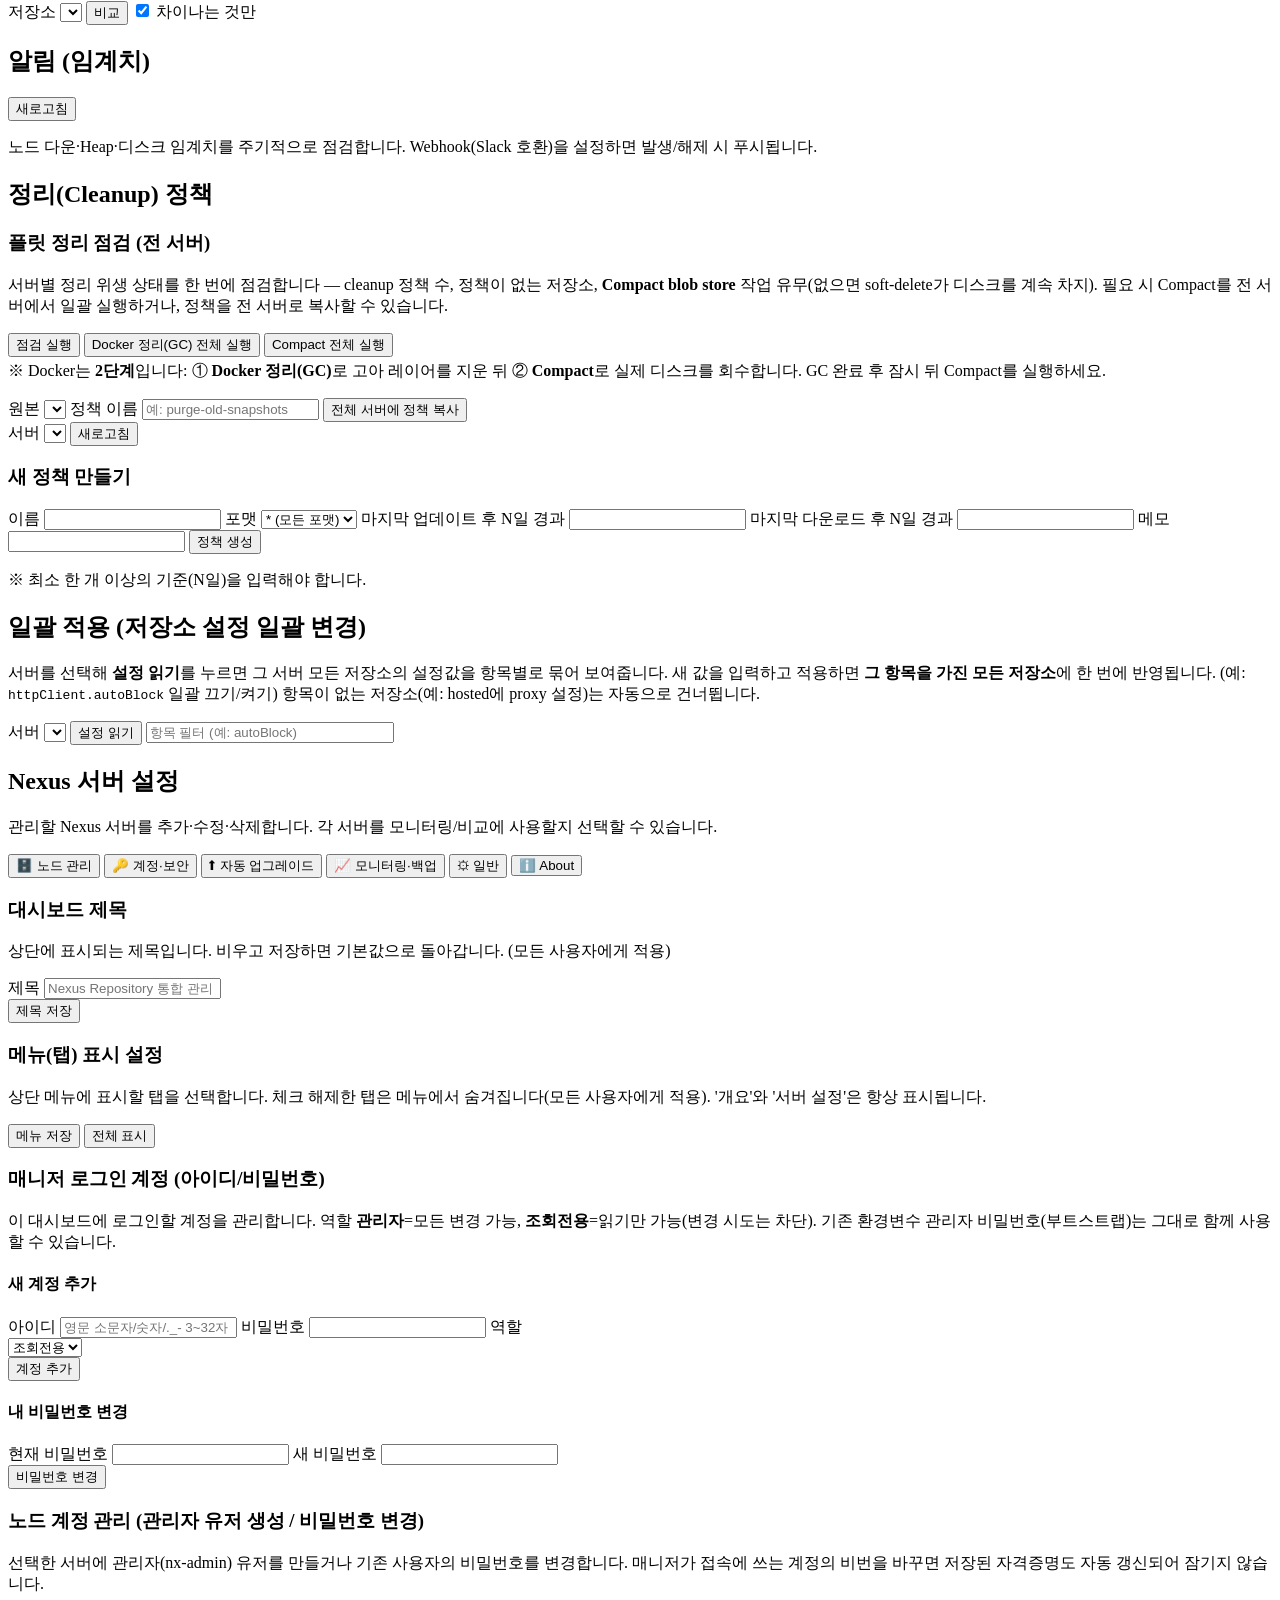
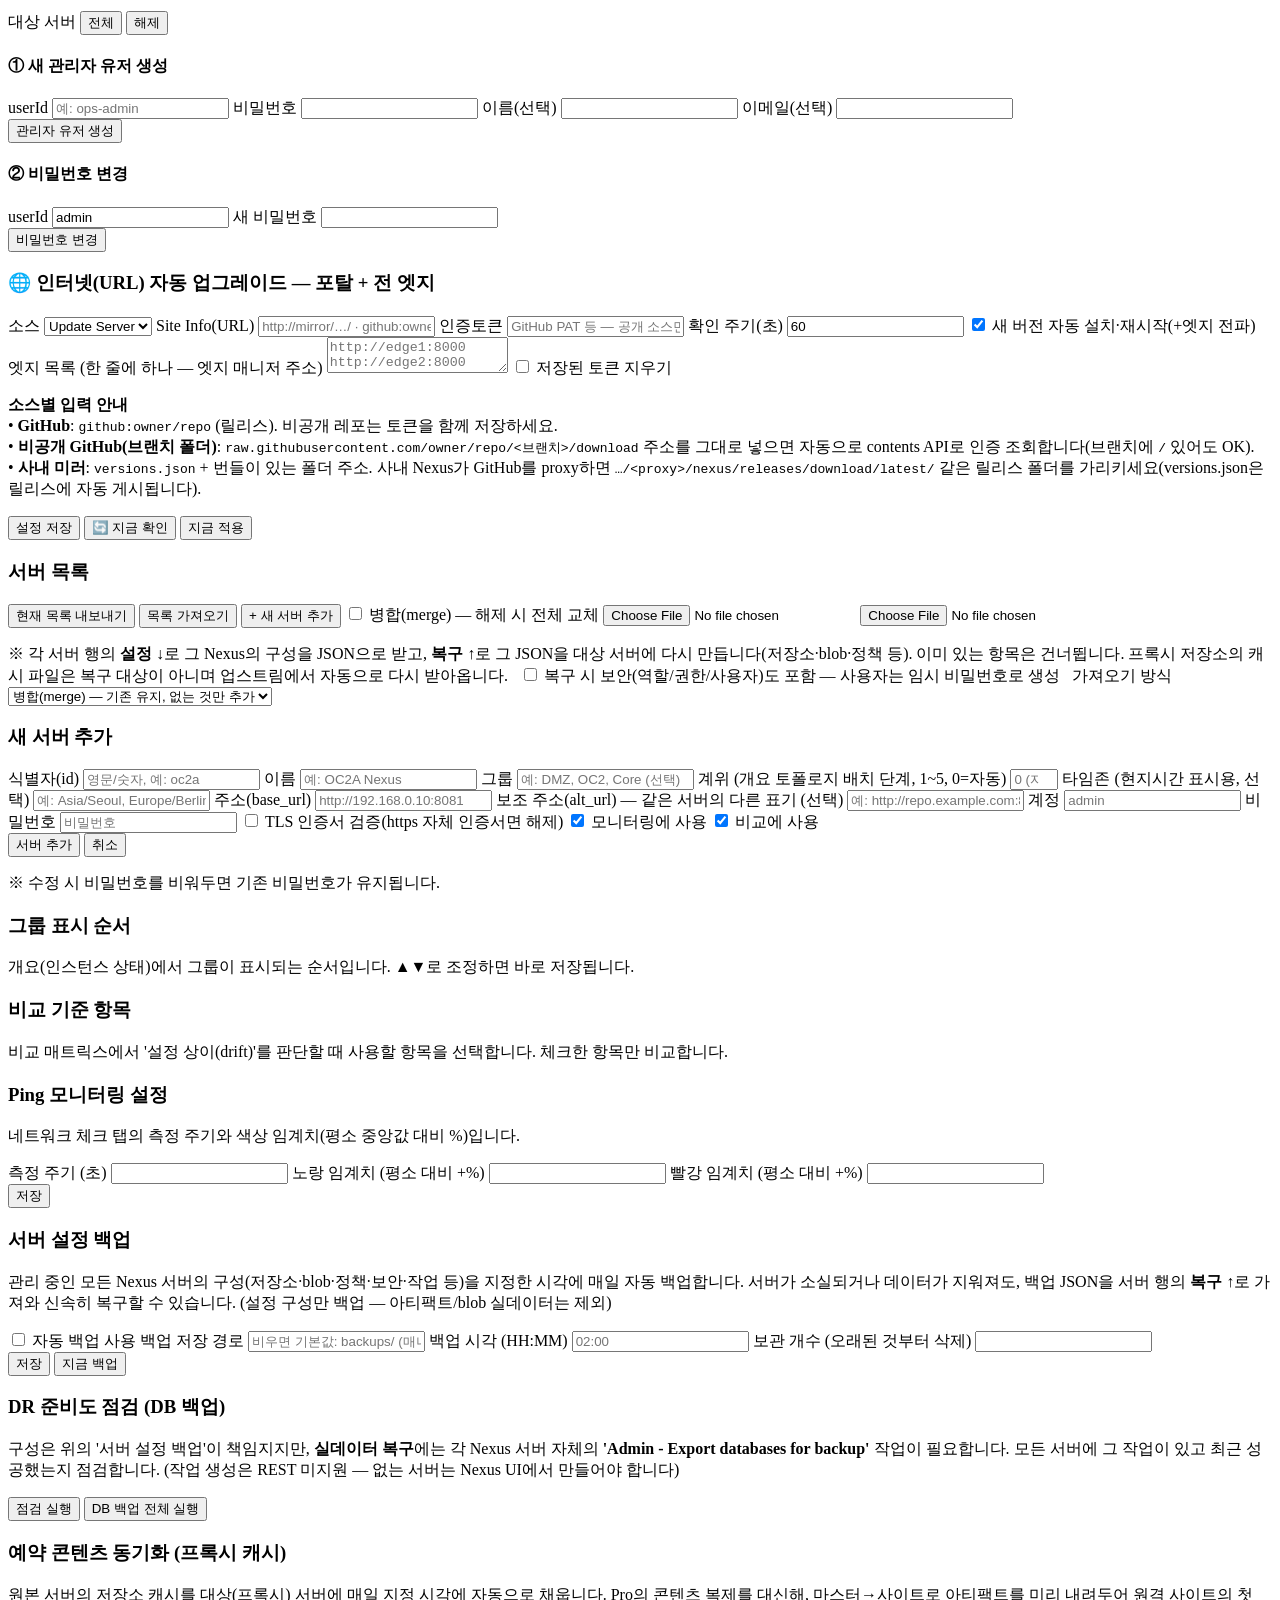
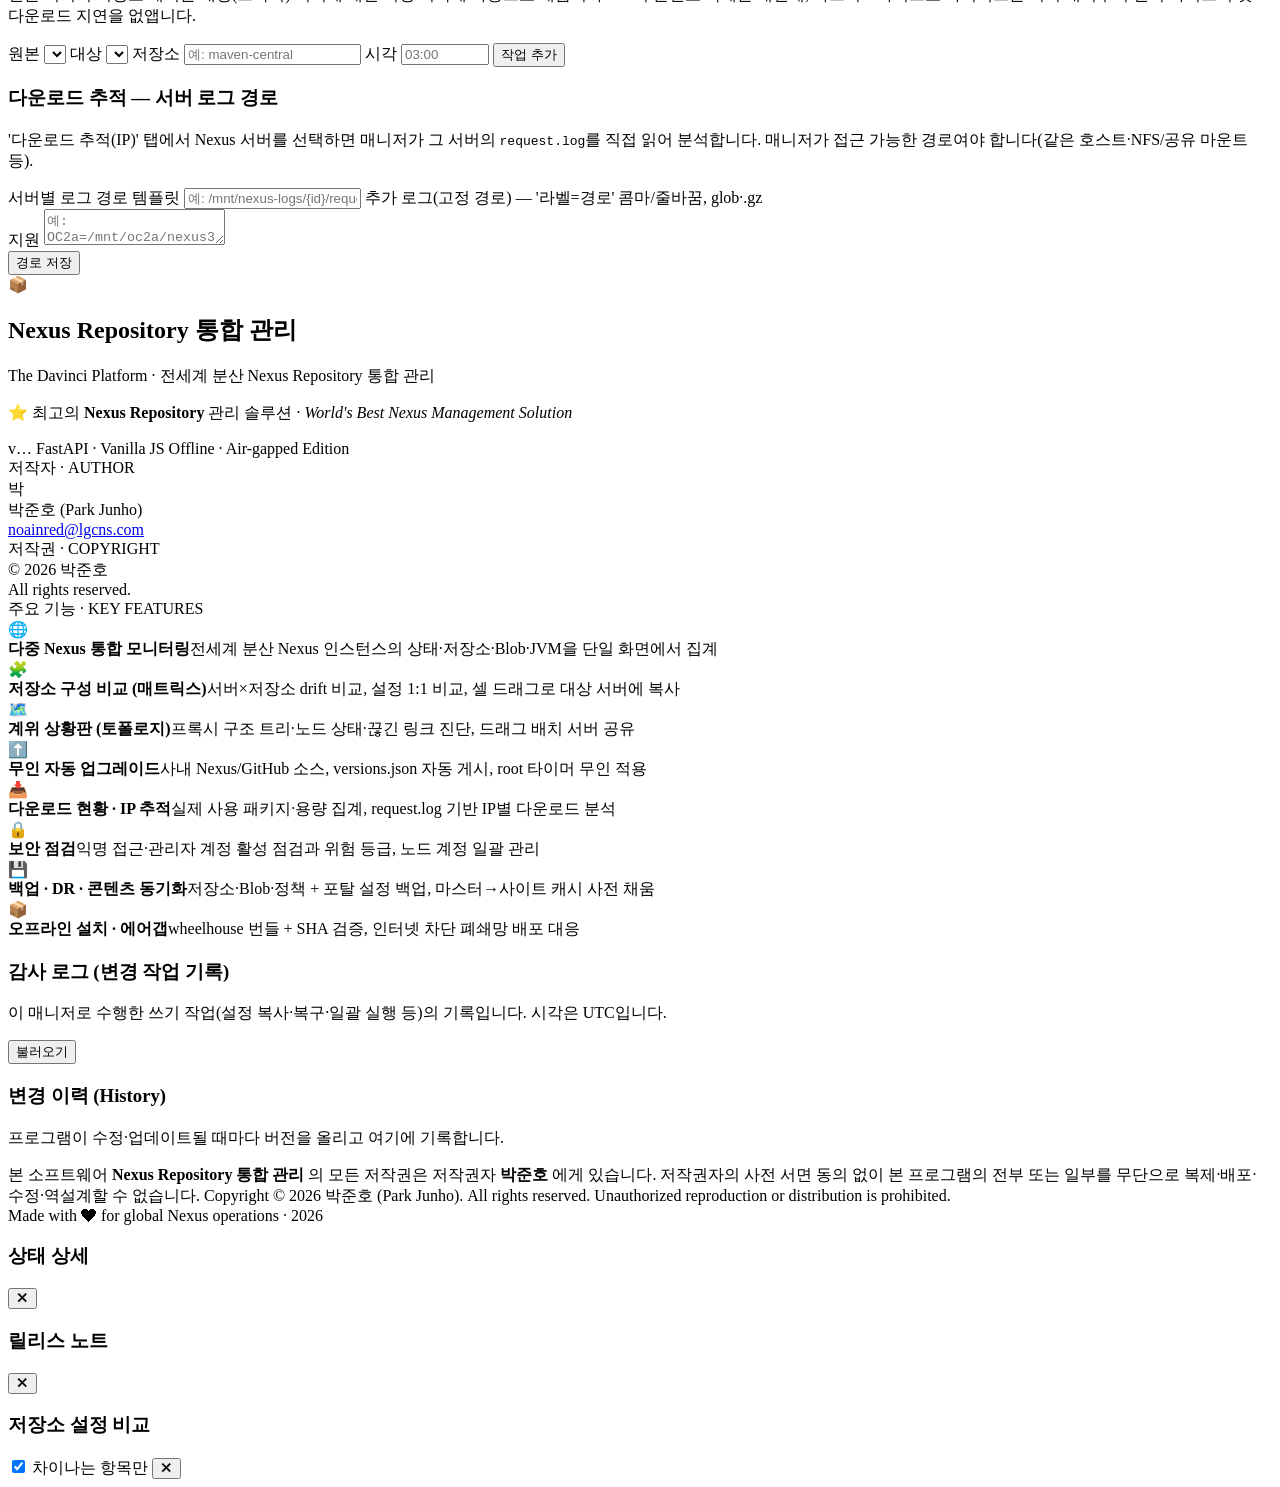
==== commit 7e5d4569: "id/pw 계정 관리 추가(v1.7.41) — 매니저 로그인 다중 계정 + 역할 - app/userstore.py: 계정 저장소(PBKDF2-SHA256 솔트 해시, account" ====
--- a/app/static/index.html
+++ b/app/static/index.html
@@ -24,6 +24,7 @@
         <div class="modal-body">
           <p class="hint">상태·모니터링 화면은 로그인 없이 볼 수 있습니다. 설정 변경·민감 정보 접근에는 로그인이 필요합니다.</p>
           <form id="login-form" class="form">
+            <label>아이디 <input id="login-user" type="text" autocomplete="username" placeholder="계정 아이디 (관리자 비밀번호만 쓰면 비움)" /></label>
             <label>비밀번호 <input id="login-pw" type="password" autocomplete="current-password" /></label>
             <div class="form-actions"><button type="submit">로그인</button>
               <span id="login-status" class="hint" style="margin:0"></span></div>
@@ -478,6 +479,35 @@
         </div>
 
         <div class="settings-card" data-sub="account">
+          <h3>매니저 로그인 계정 (아이디/비밀번호)</h3>
+          <p class="hint">이 대시보드에 로그인할 계정을 관리합니다. 역할 <b>관리자</b>=모든 변경 가능, <b>조회전용</b>=읽기만 가능(변경 시도는 차단). 기존 환경변수 관리자 비밀번호(부트스트랩)는 그대로 함께 사용할 수 있습니다.</p>
+          <div id="muser-admin" class="hidden">
+            <div id="muser-table"></div>
+            <form id="muser-create" class="form" style="margin-top:10px;max-width:560px">
+              <h4>새 계정 추가</h4>
+              <label>아이디 <input name="username" placeholder="영문 소문자/숫자/._- 3~32자" autocomplete="off" required /></label>
+              <label>비밀번호 <input name="password" type="password" autocomplete="new-password" required /></label>
+              <label>역할
+                <select name="role">
+                  <option value="viewer">조회전용</option>
+                  <option value="admin">관리자</option>
+                </select>
+              </label>
+              <div class="form-actions"><button type="submit">계정 추가</button>
+                <span id="muser-msg" class="hint" style="margin:0"></span></div>
+            </form>
+          </div>
+          <form id="mypw-form" class="form hidden" style="max-width:560px">
+            <h4>내 비밀번호 변경</h4>
+            <label>현재 비밀번호 <input name="old_password" type="password" autocomplete="current-password" required /></label>
+            <label>새 비밀번호 <input name="new_password" type="password" autocomplete="new-password" required /></label>
+            <div class="form-actions"><button type="submit">비밀번호 변경</button>
+              <span id="mypw-msg" class="hint" style="margin:0"></span></div>
+          </form>
+          <p id="muser-note" class="hint"></p>
+        </div>
+
+        <div class="settings-card" data-sub="account">
           <h3>노드 계정 관리 (관리자 유저 생성 / 비밀번호 변경)</h3>
           <p class="hint">선택한 서버에 관리자(nx-admin) 유저를 만들거나 기존 사용자의 비밀번호를 변경합니다. 매니저가 접속에 쓰는 계정의 비번을 바꾸면 저장된 자격증명도 자동 갱신되어 잠기지 않습니다.</p>
           <div class="pick-group" style="margin-bottom:10px">
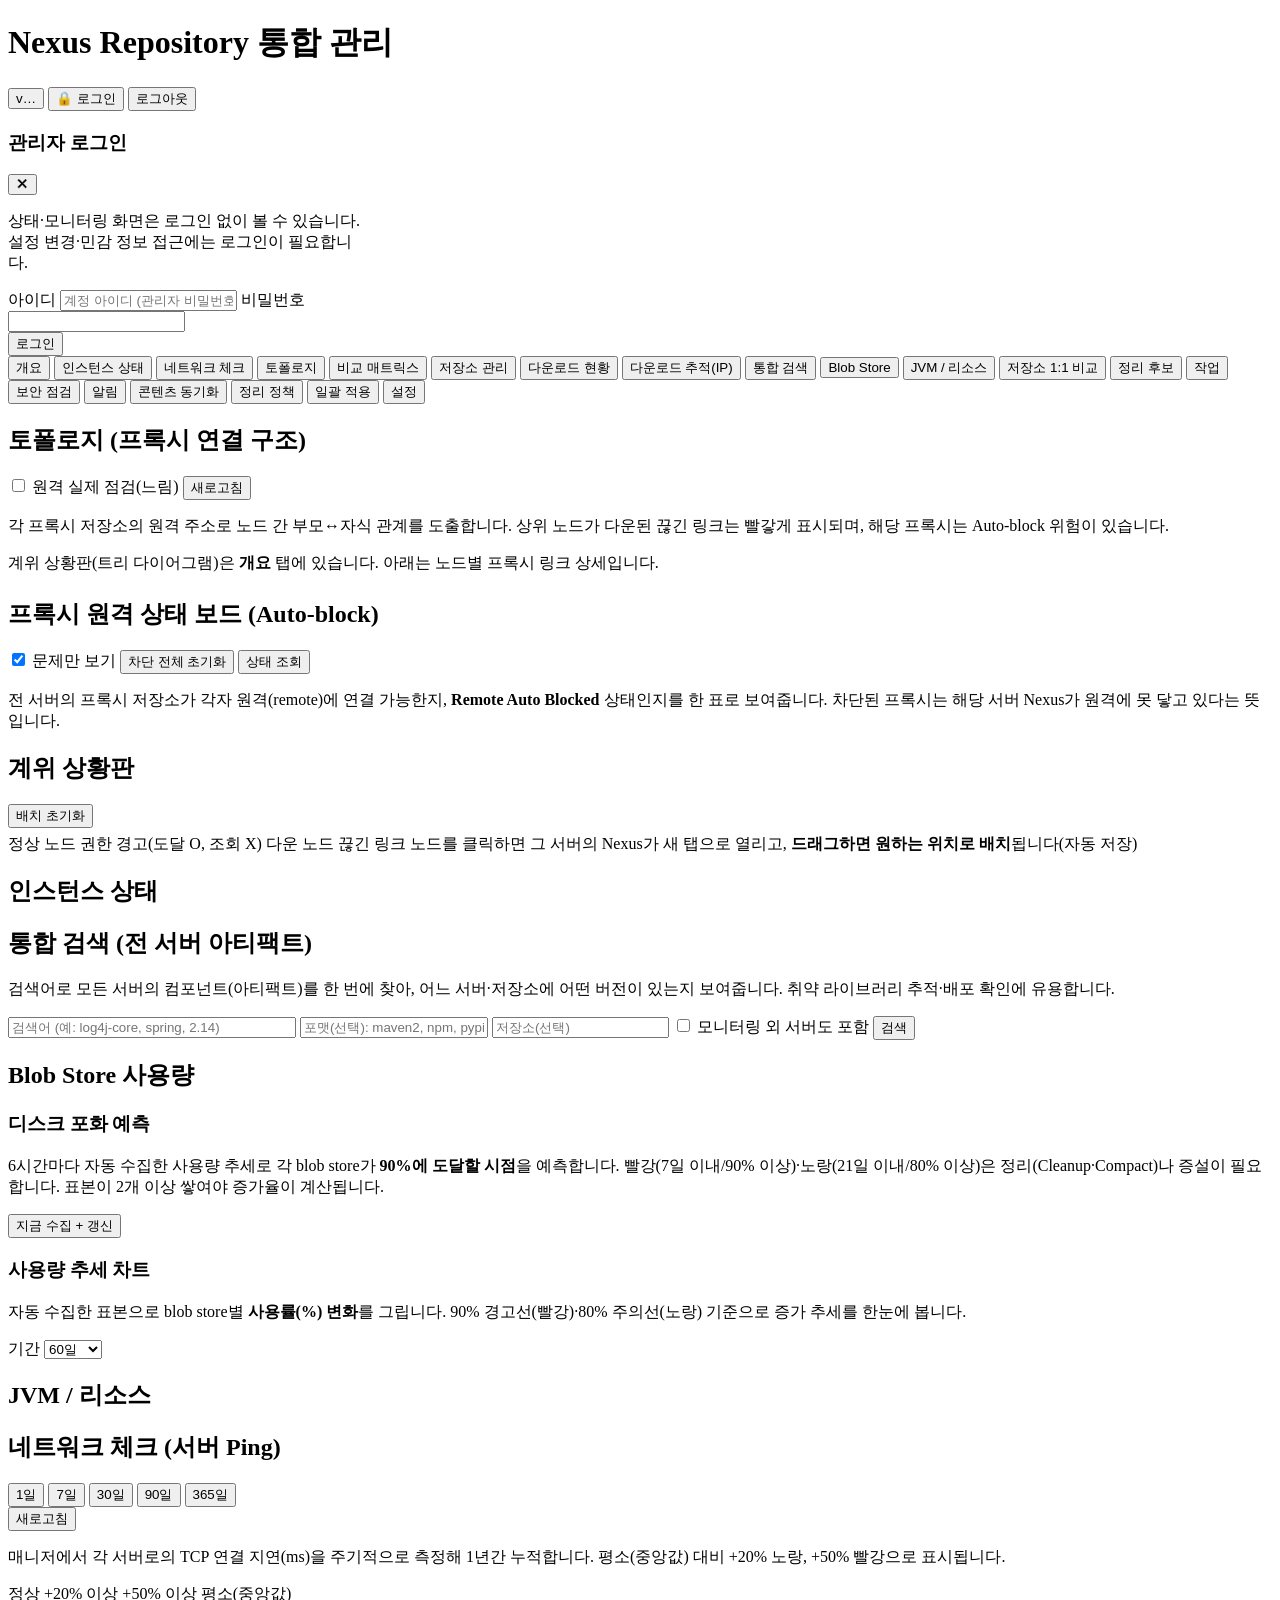
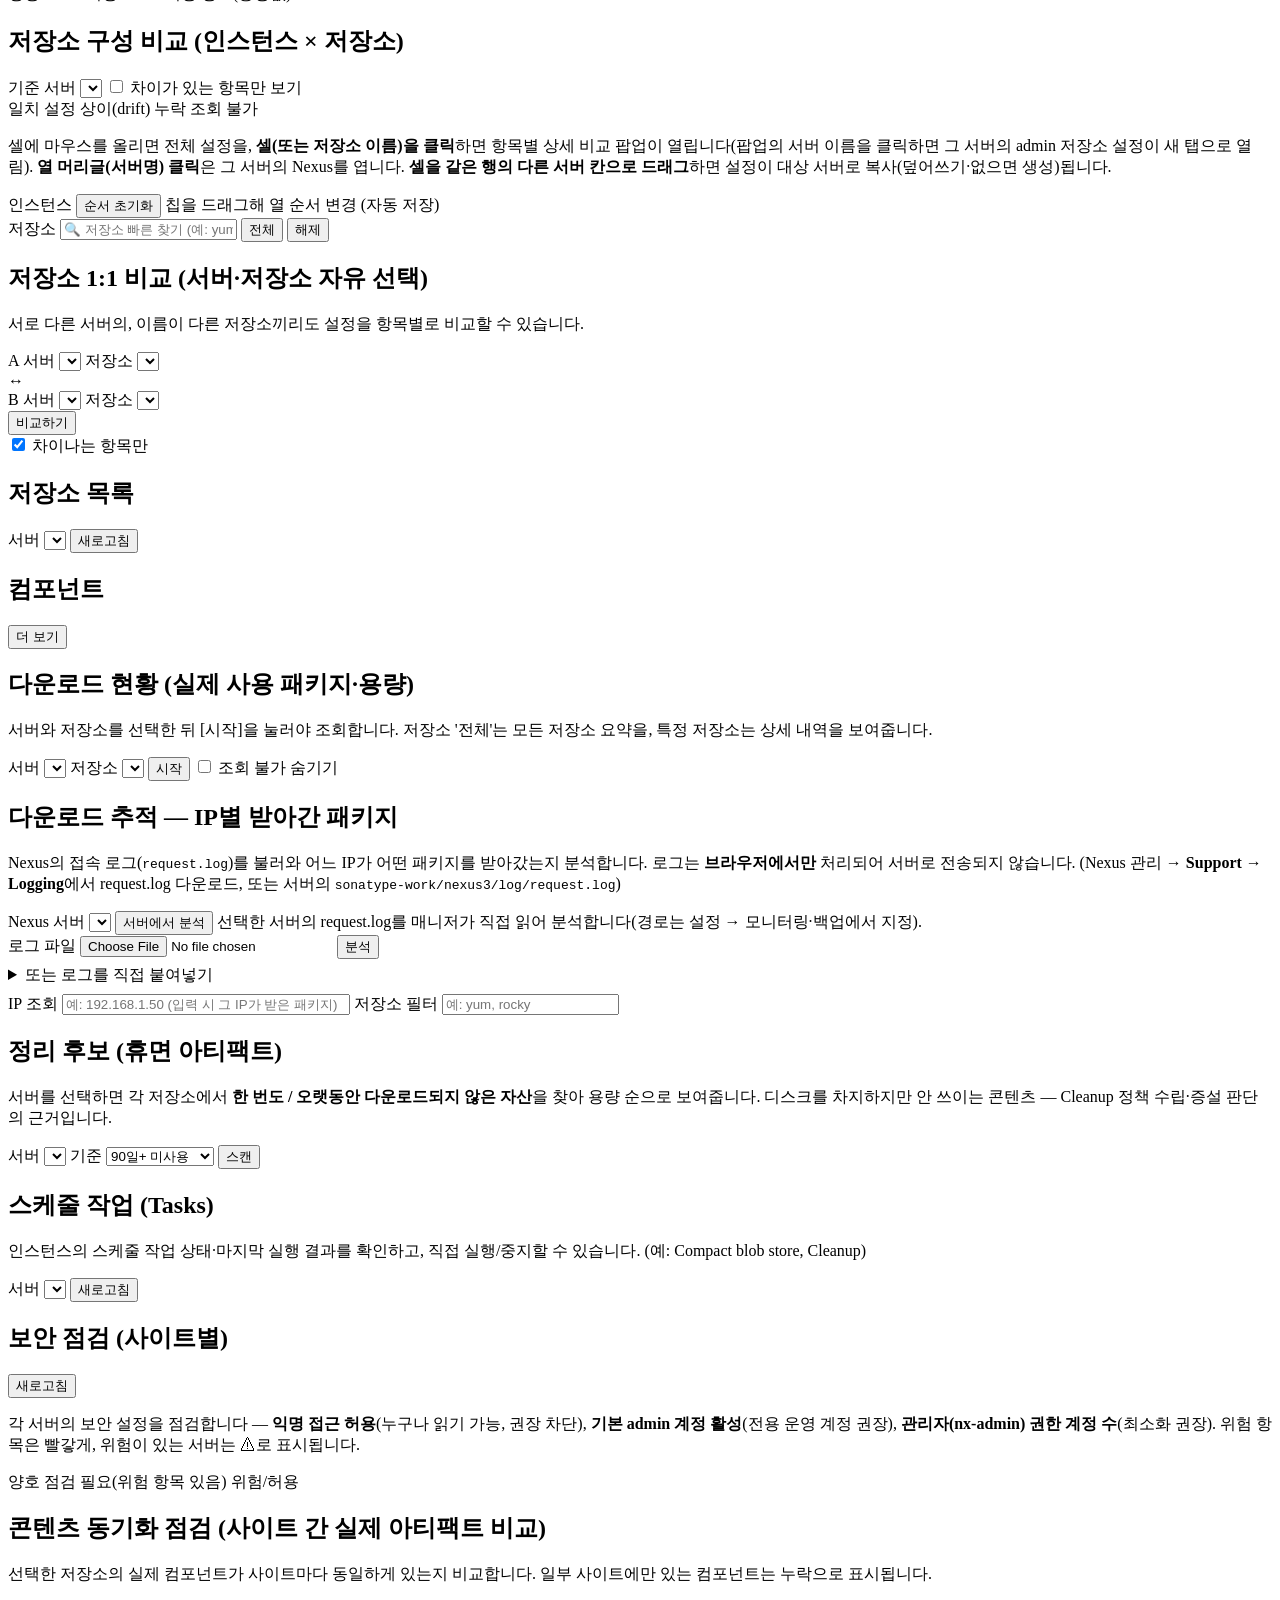
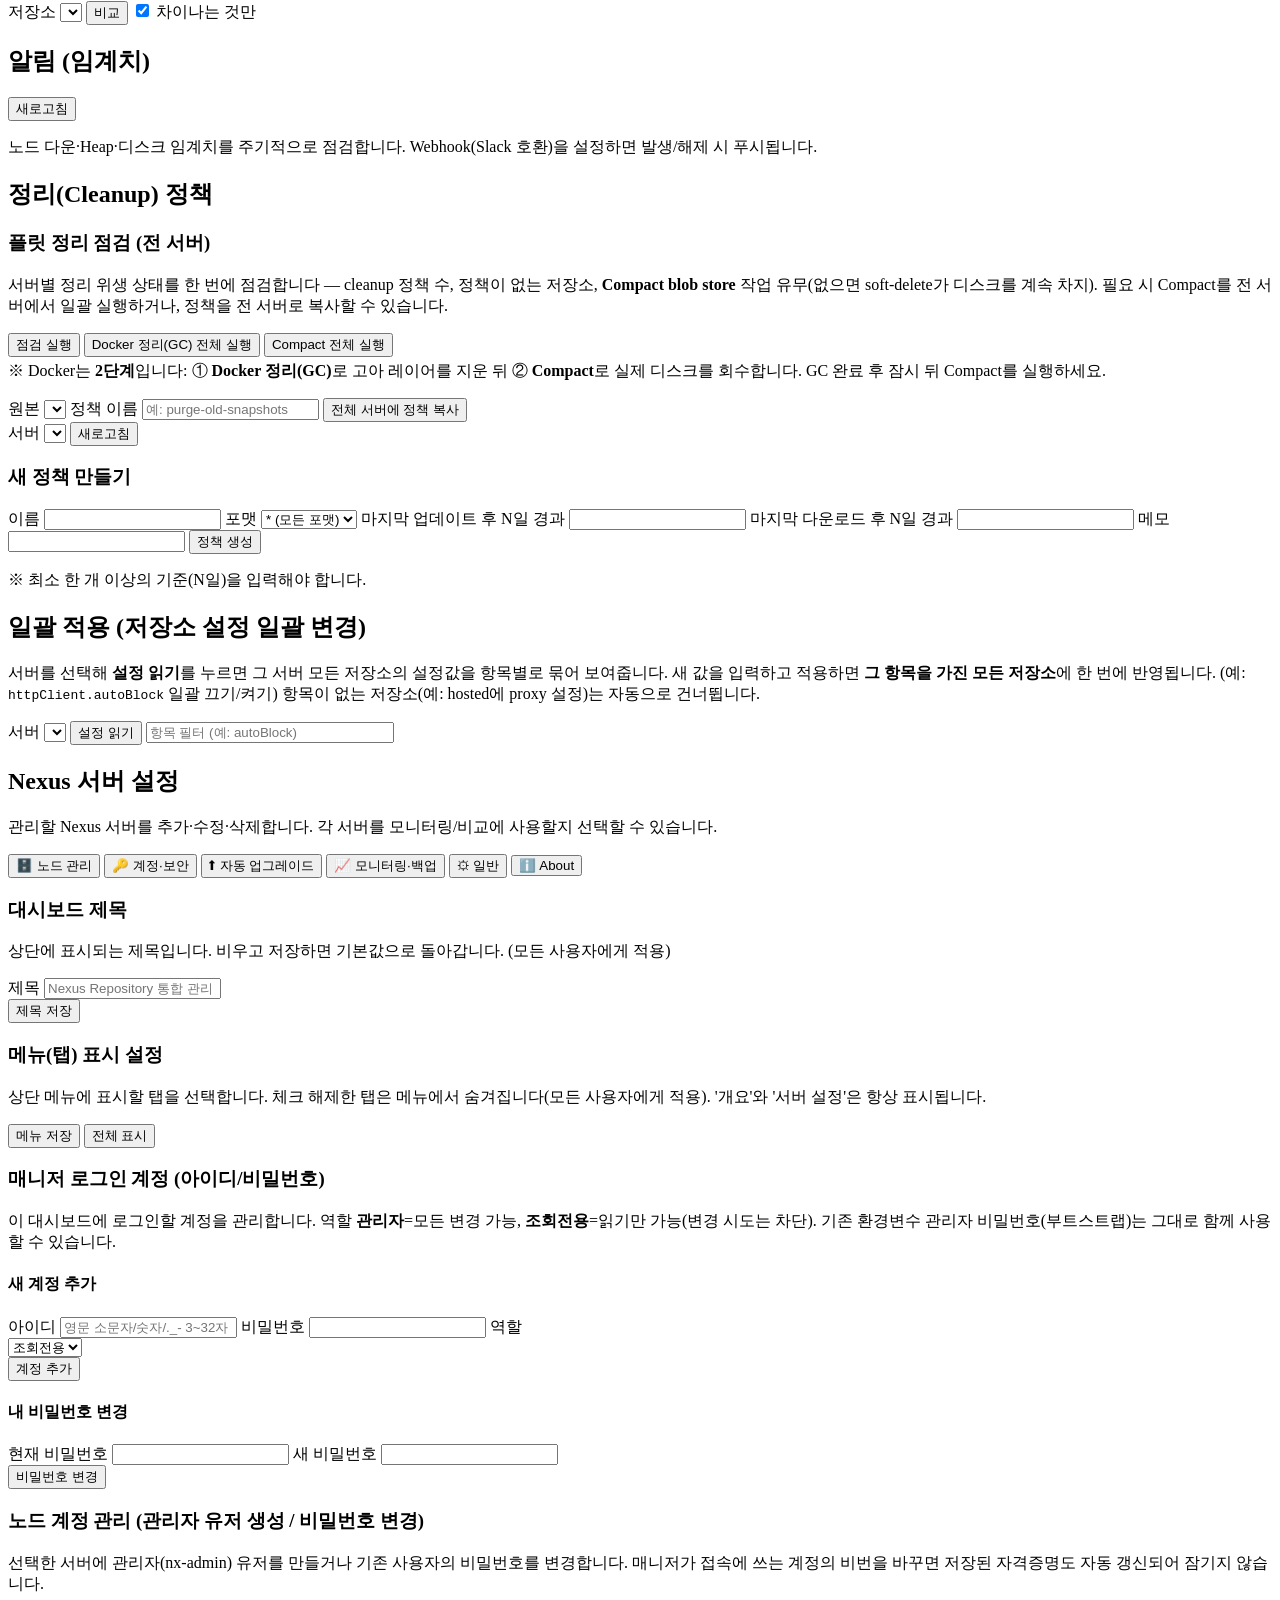
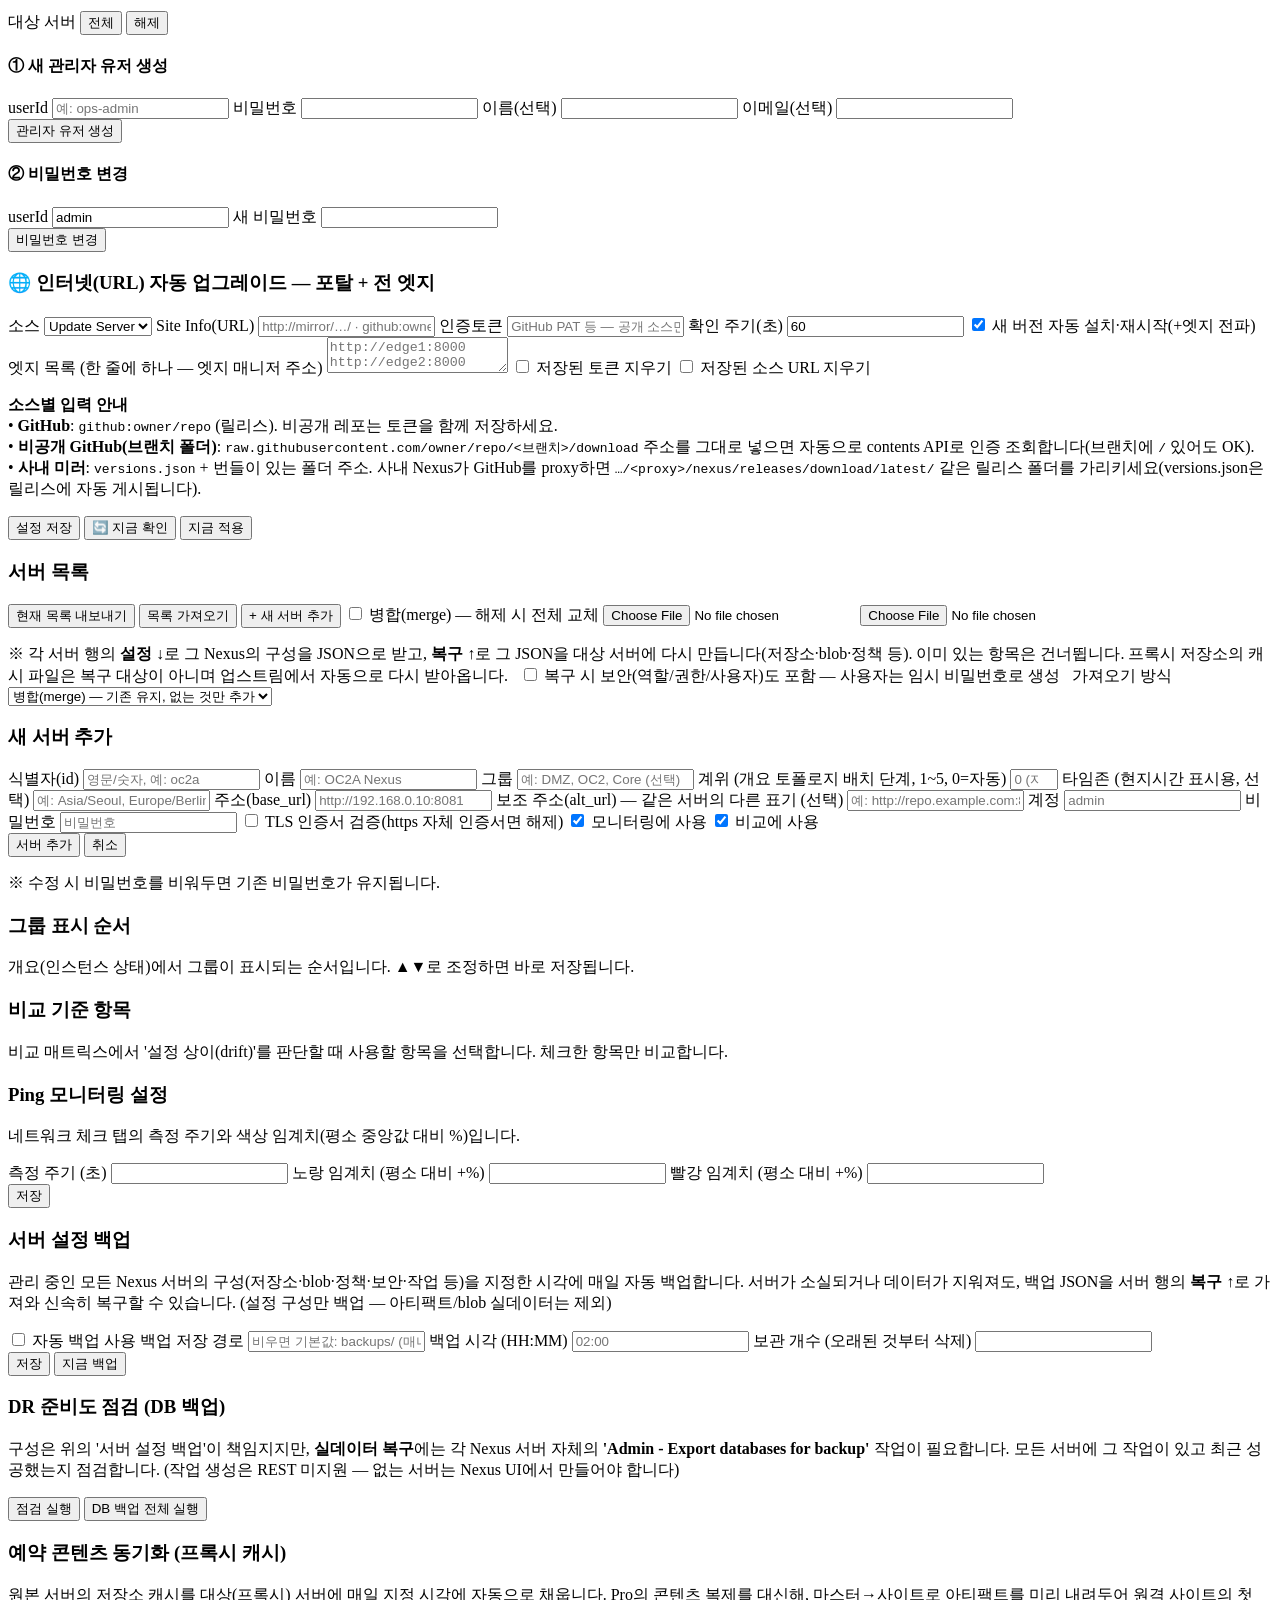
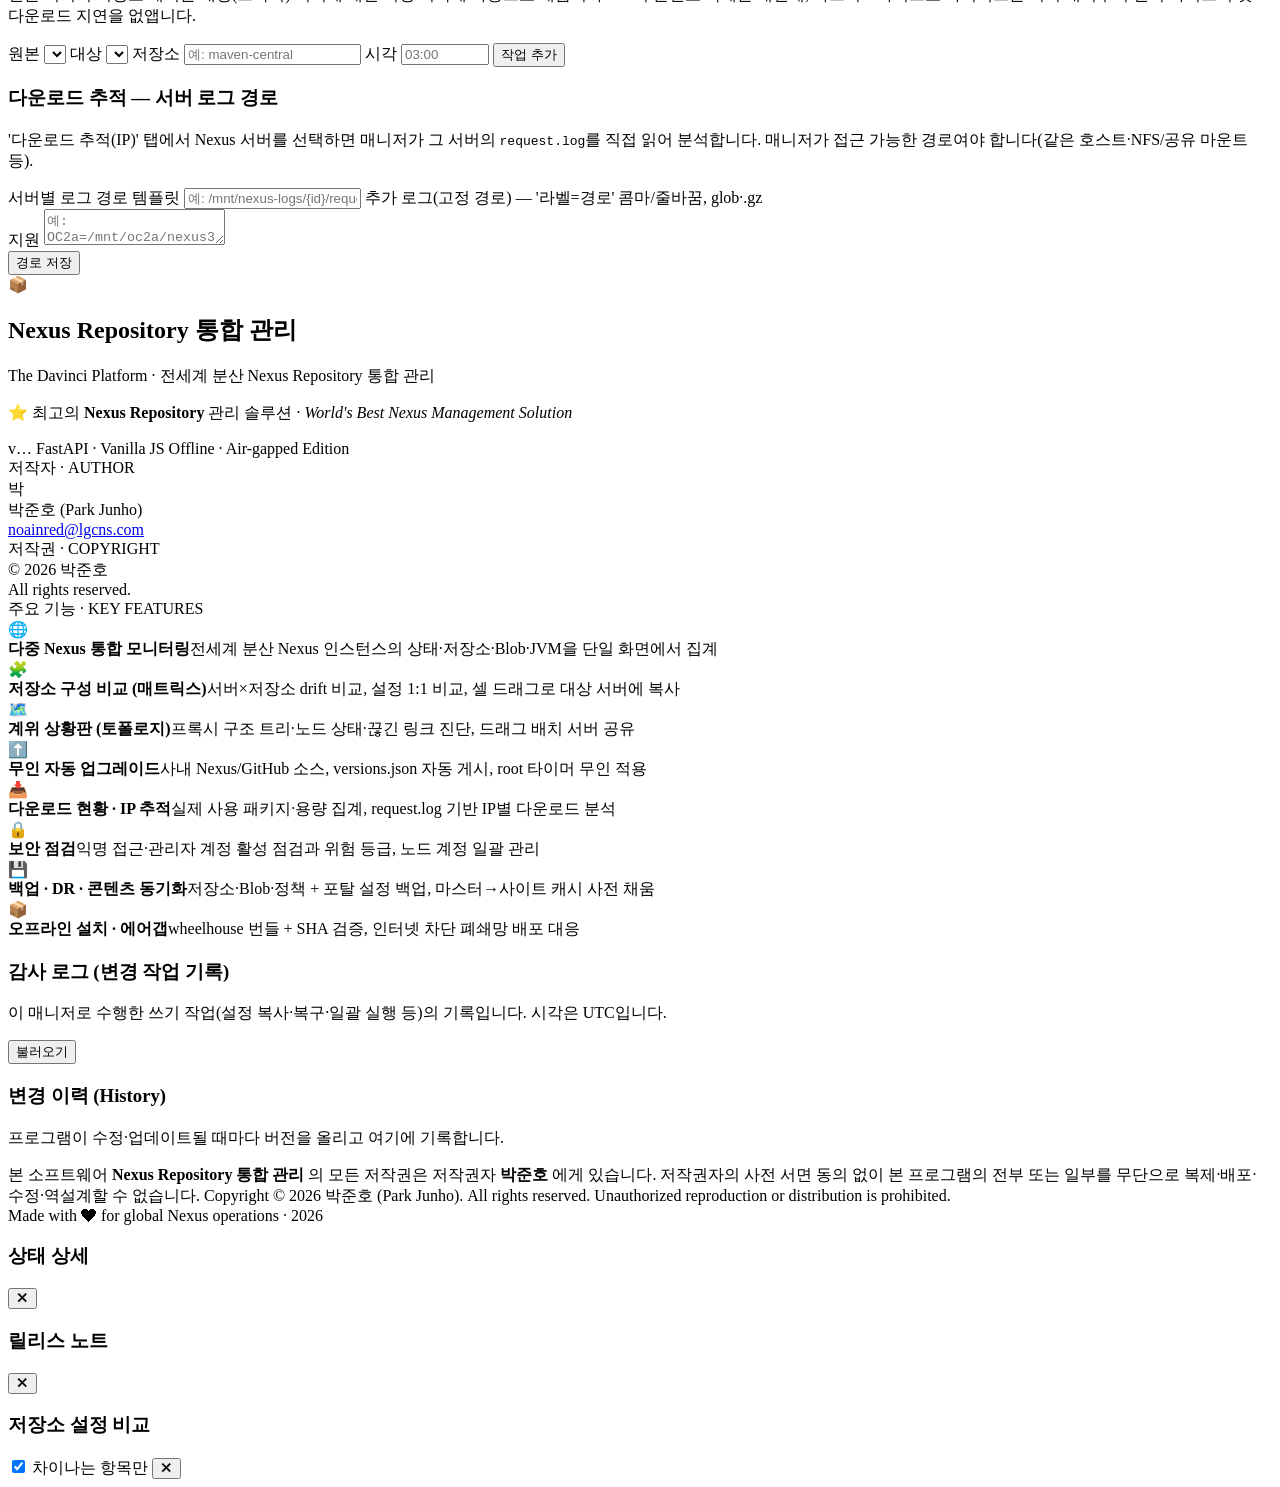
==== commit 02e31107: "코드 리뷰 확정 버그 12건 일괄 수정(v1.7.50) 설정 저장: 소스 전환+빈 URL 400 방지(쌍 유지), env 폴백 고착 방지, url+clear_url 충돌 400, " ====
--- a/app/static/index.html
+++ b/app/static/index.html
@@ -7,6 +7,9 @@
     <link rel="stylesheet" href="/static/style.css" />
   </head>
   <body>
+    <!-- 비로그인 공개 상태 랜딩(Nexus Service Dashboard). 인증이 필요한데 미로그인일
+         때 JS가 이 전체 화면 오버레이를 채워 표시한다(내부 로그인 폼으로 진입). -->
+    <div id="public-landing" class="hidden"></div>
     <header class="topbar">
       <div class="title-wrap">
         <h1 id="app-title">Nexus Repository 통합 관리</h1>
@@ -561,6 +564,7 @@
               <textarea name="edges" rows="2" placeholder="http://edge1:8000&#10;http://edge2:8000"></textarea>
             </label>
             <label class="chk update-help-chk"><input type="checkbox" name="clear_token" /> 저장된 토큰 지우기</label>
+            <label class="chk update-help-chk"><input type="checkbox" name="clear_url" /> 저장된 소스 URL 지우기</label>
             <p class="hint update-help">
               <b>소스별 입력 안내</b><br>
               • <b>GitHub</b>: <code>github:owner/repo</code> (릴리스). 비공개 레포는 토큰을 함께 저장하세요.<br>
